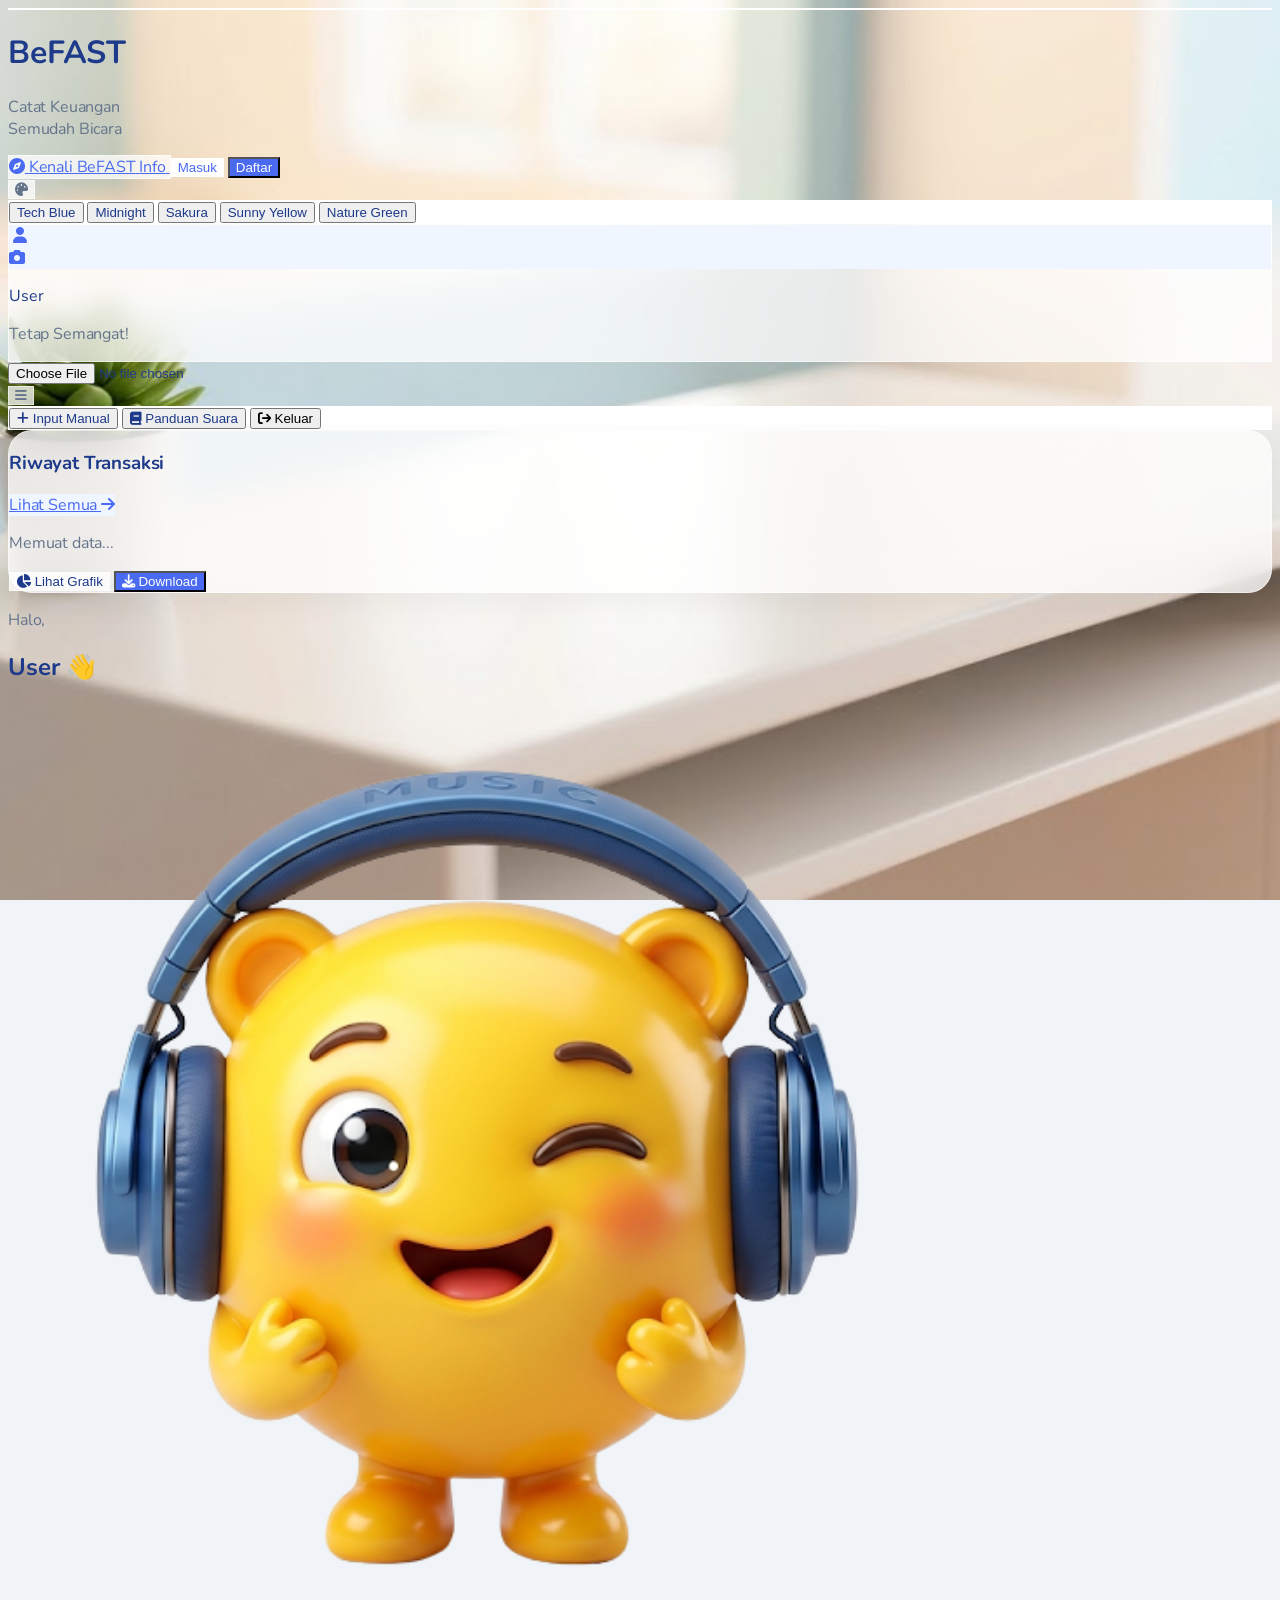
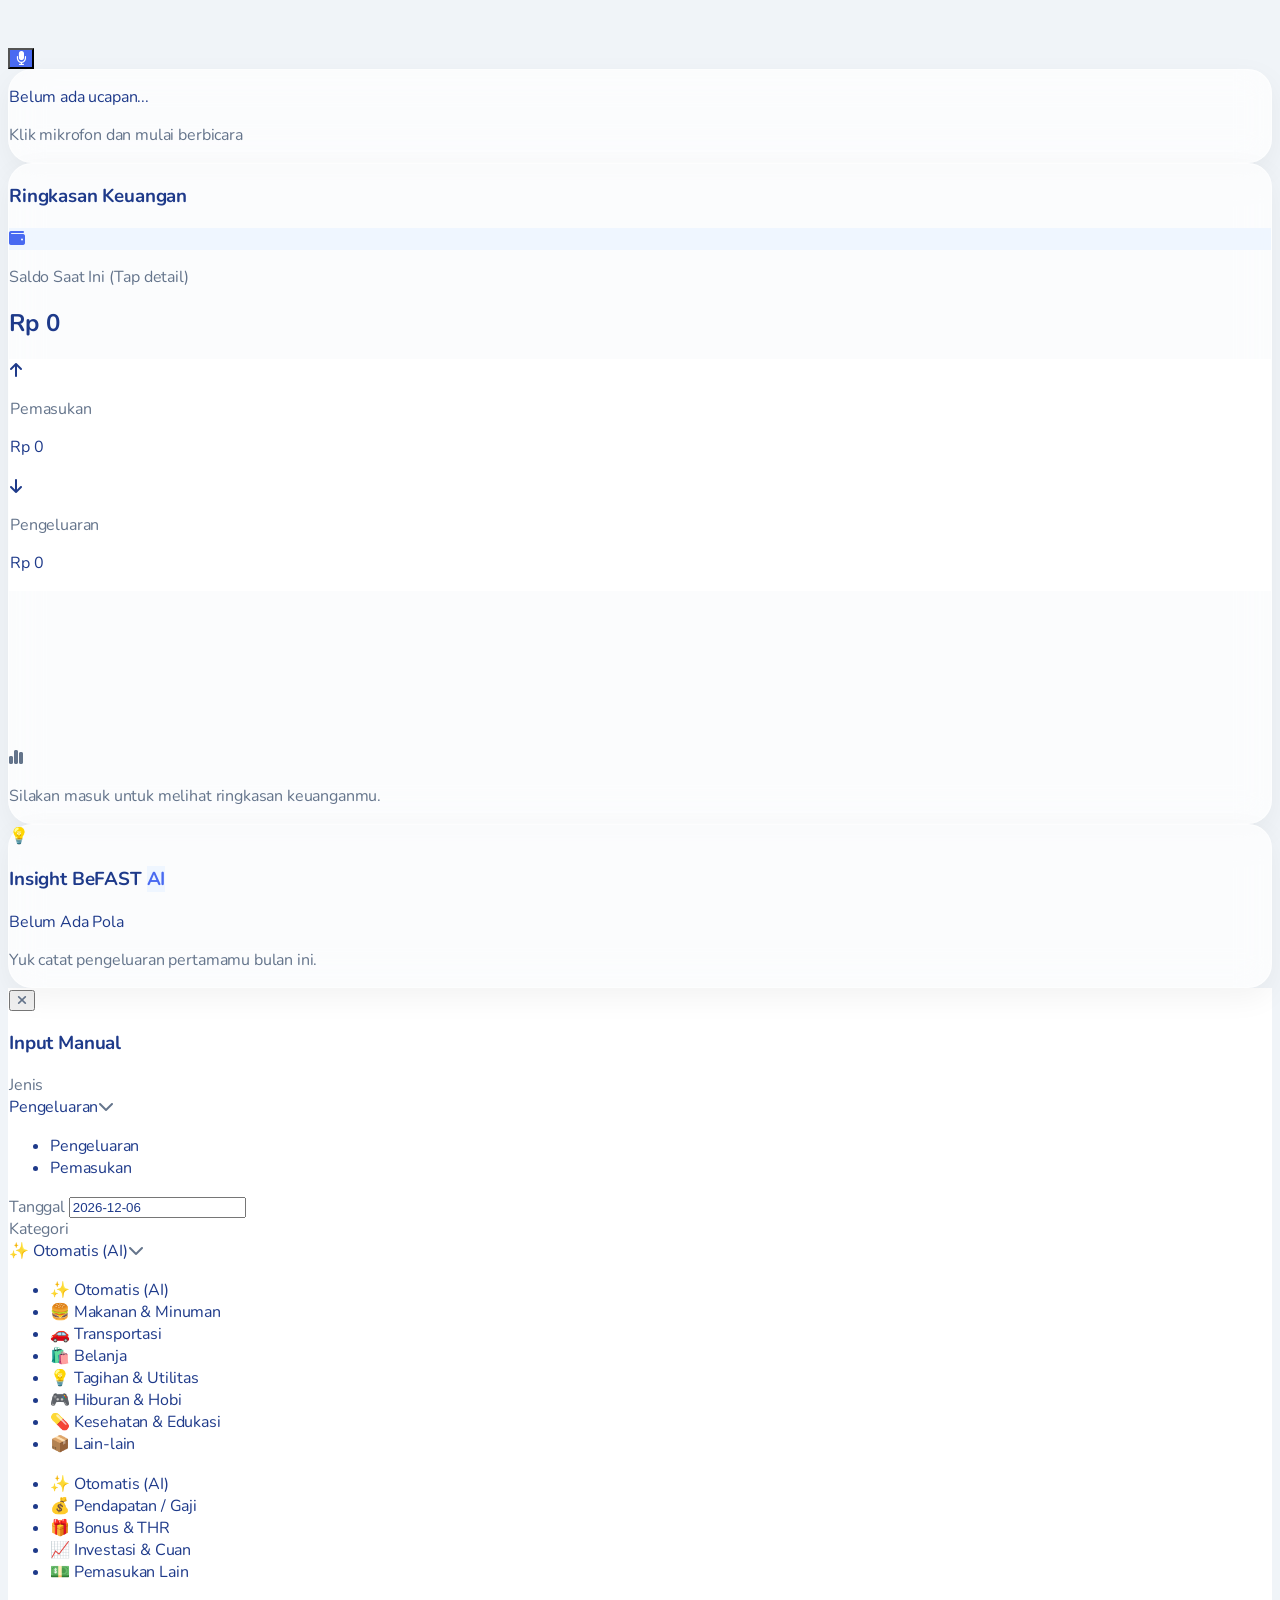
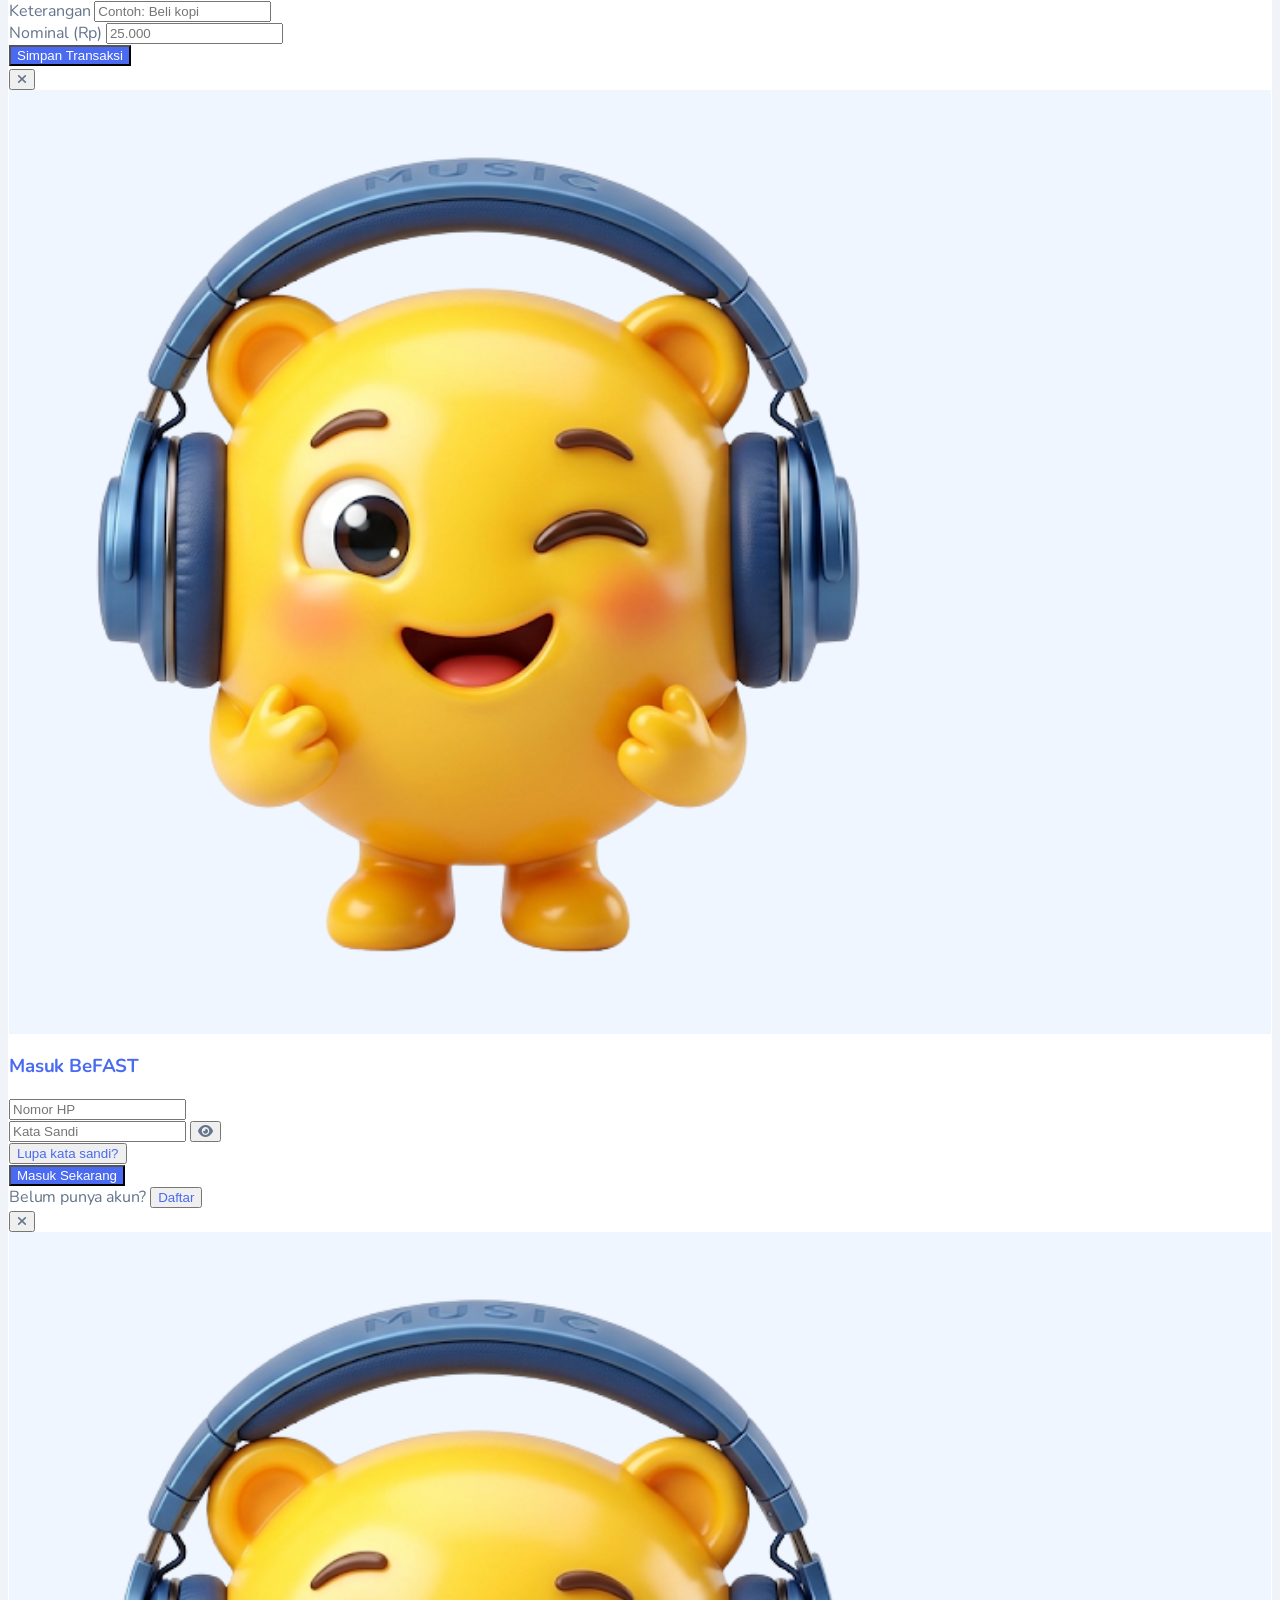
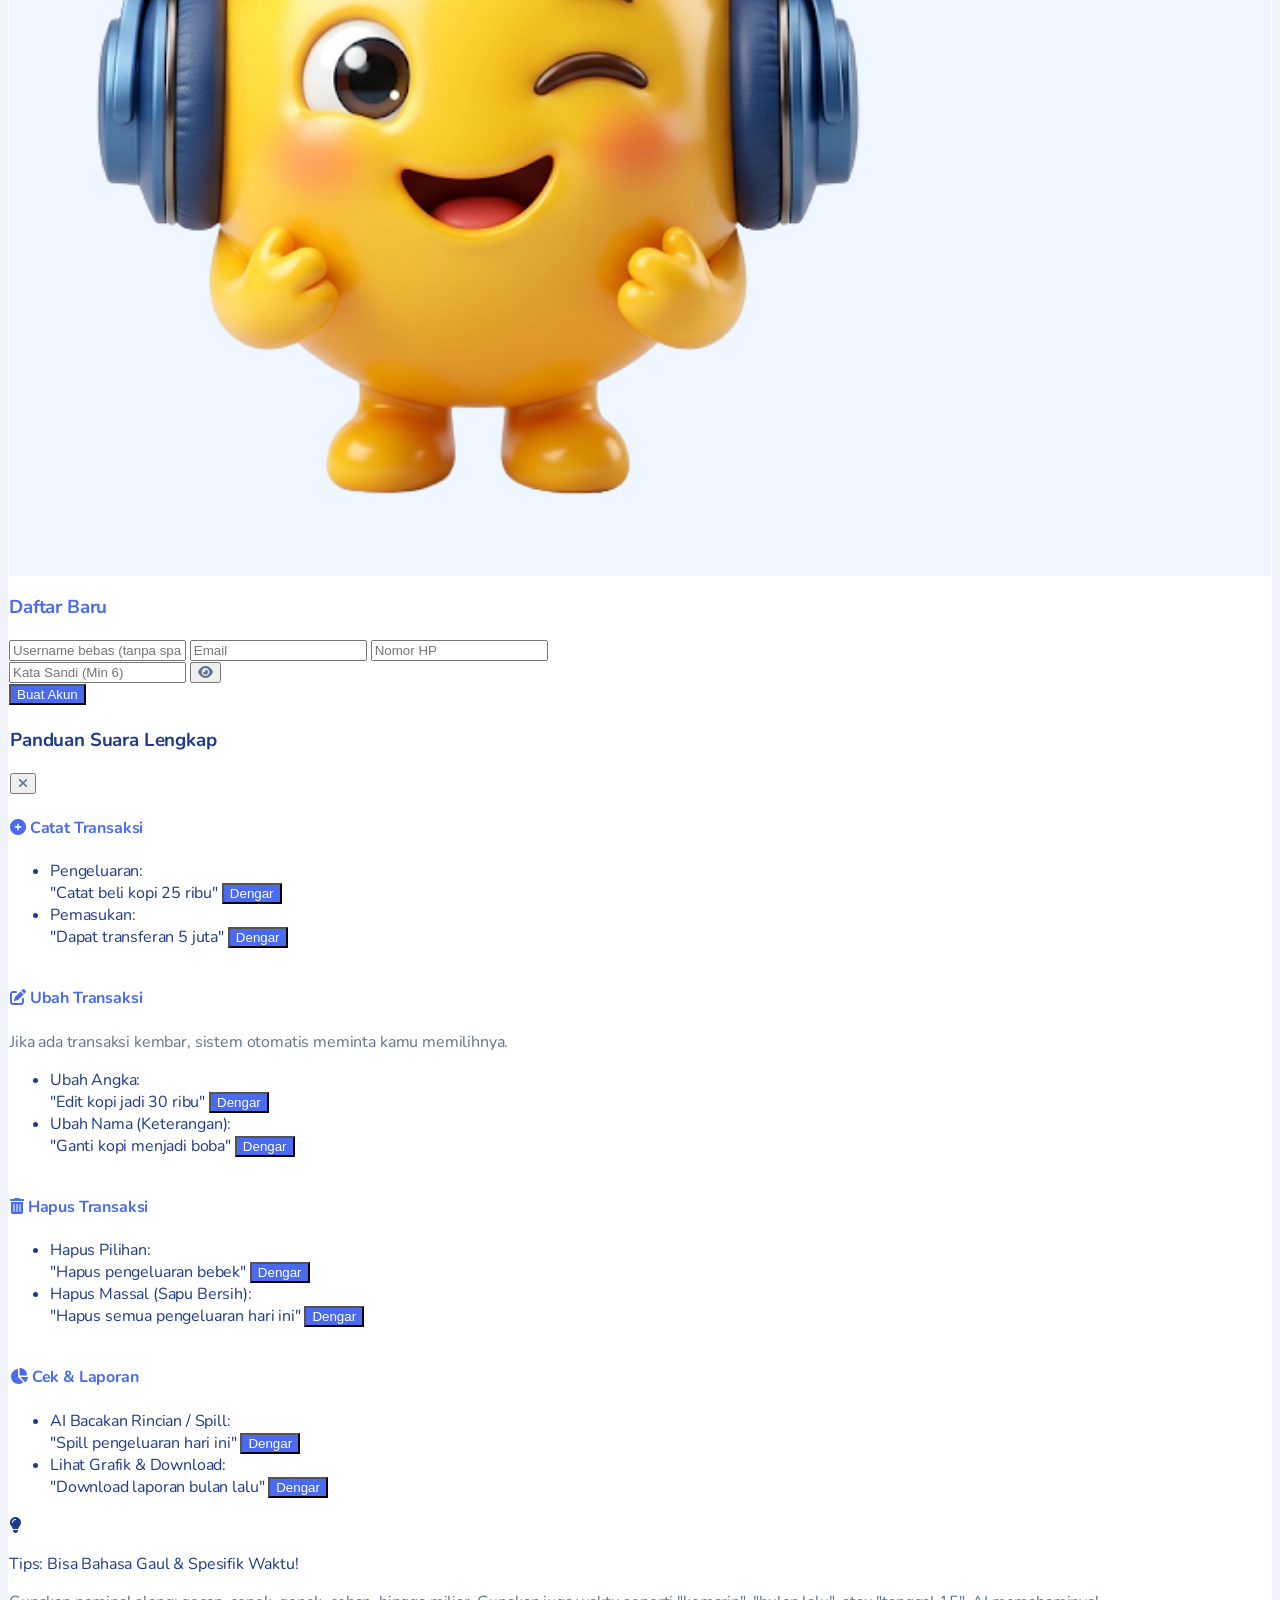
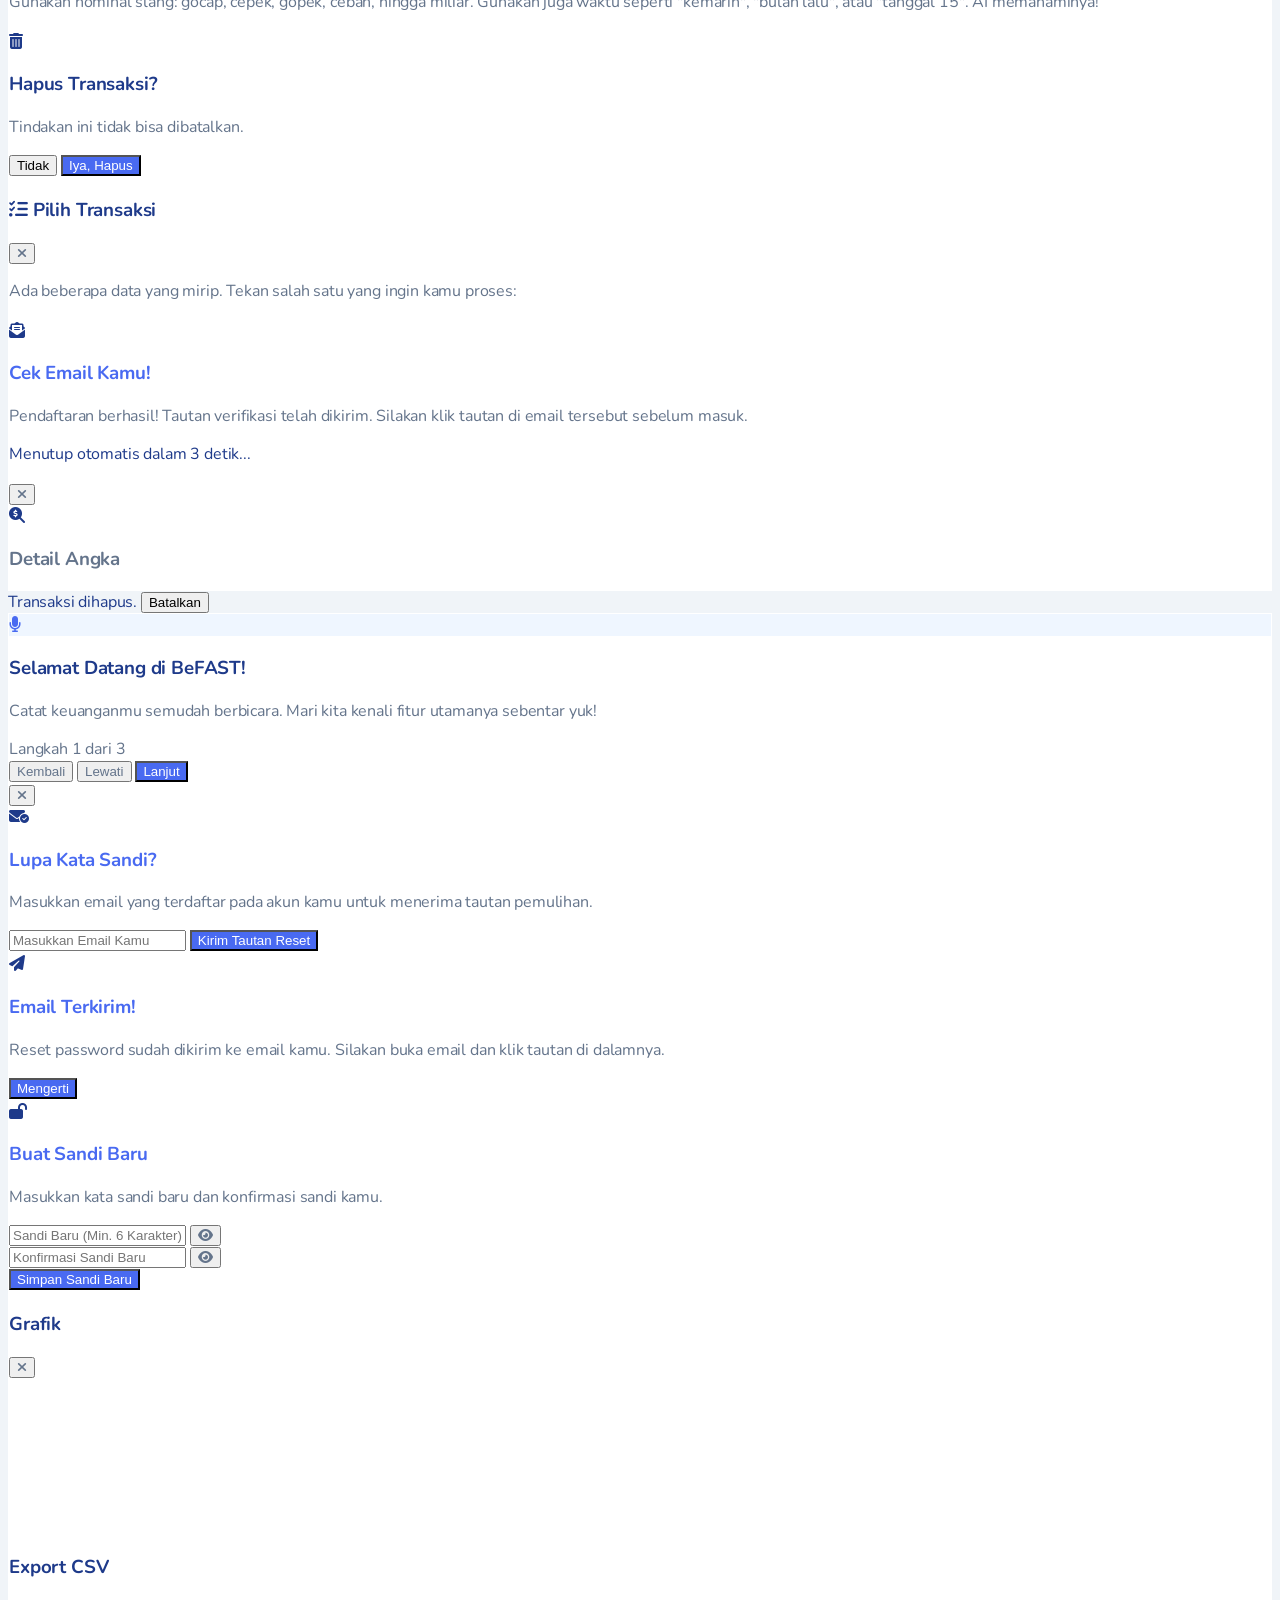
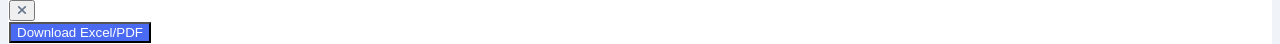
==== index.html @ e9caf666 "feat: add landing page with introduction to BeFAST features" ====
<!DOCTYPE html>
<html lang="id">
<head>
  <meta charset="UTF-8">
  <meta name="viewport" content="width=device-width, initial-scale=1.0, maximum-scale=1.0, user-scalable=no">
  <title>BeFAST - Best Financial Assistant</title>
  
  <link rel="icon" type="image/png" href="LOGO FIX.png">
  
  <script src="https://cdn.tailwindcss.com"></script>
  <script src="https://cdn.jsdelivr.net/npm/chart.js"></script>
  <script src="https://cdn.jsdelivr.net/npm/chartjs-plugin-datalabels@2.0.0"></script>
  <script src="https://cdn.jsdelivr.net/npm/@supabase/supabase-js@2"></script>
  <script src="https://cdn.jsdelivr.net/npm/flatpickr"></script>
  <script src="https://cdn.jsdelivr.net/npm/flatpickr/dist/l10n/id.js"></script>
  
  <script src="https://cdnjs.cloudflare.com/ajax/libs/exceljs/4.3.0/exceljs.min.js"></script>
  <script src="https://cdnjs.cloudflare.com/ajax/libs/jspdf/2.5.1/jspdf.umd.min.js"></script>
  <script src="https://cdnjs.cloudflare.com/ajax/libs/jspdf-autotable/3.5.29/jspdf.plugin.autotable.min.js"></script>
  <link rel="stylesheet" href="https://cdnjs.cloudflare.com/ajax/libs/font-awesome/6.4.0/css/all.min.css">
  <link rel="stylesheet" href="https://cdn.jsdelivr.net/npm/flatpickr/dist/flatpickr.min.css">
  <link href="https://fonts.googleapis.com/css2?family=Nunito:wght@400;500;600;700;800;900&display=swap" rel="stylesheet">
  
  <link rel="stylesheet" href="css/style.css">
</head>
<body class="min-h-screen">

 <header class="fixed top-0 left-0 w-full z-50 px-4 md:px-6 lg:px-8 py-4 pointer-events-none flex justify-center">
    <div class="w-full max-w-[1400px] flex justify-between items-center relative z-10">
      
      <!-- SHAPE BACKGROUND KHUSUS MOBILE -->
      <div class="absolute -inset-x-3 -inset-y-2 md:hidden theme-card rounded-3xl shadow-md -z-10 pointer-events-auto"></div>
      
      <div class="flex items-center gap-1.5 md:gap-3 pointer-events-auto pl-2 md:pl-0">
        <h1 class="text-xl md:text-2xl font-black theme-text leading-none tracking-tight drop-shadow-sm border-r-2 border-gray-400/20 pr-2 md:pr-3 py-1">BeFAST</h1>
        <p class="text-[9px] md:text-[11px] theme-text-muted font-bold drop-shadow-sm leading-tight">Catat Keuangan<br>Semudah Bicara</p>
      </div>

      <div class="flex items-center gap-3 pointer-events-auto relative">
<div id="authLoggedOut" class="flex items-center gap-2">
          <!-- Tombol Pill Menuju Landing Page -->
          <a href="landing.html" class="flex items-center gap-1.5 md:gap-2 px-3 py-1.5 md:px-3.5 md:py-2 rounded-full theme-glass border border-blue-500/30 text-xs font-black theme-primary hover:scale-105 active:scale-95 transition shadow-sm" title="Pelajari Lebih Lanjut Tentang BeFAST">
            <i class="fa-solid fa-compass text-xs md:text-sm"></i>
            <span class="text-[11px] md:text-xs">Kenali BeFAST</span>
            <span class="bg-blue-500 text-white text-[8px] md:text-[9px] px-1.5 py-0.5 rounded-md font-bold uppercase tracking-wider">Info</span>
          </a>

          <button onclick="openLoginModal()" class="px-4 py-2 theme-card theme-primary rounded-full text-xs font-bold shadow-sm transition">Masuk</button>
          <button onclick="openSignupModal()" class="px-4 py-2 theme-bg-primary rounded-full text-xs font-bold shadow-sm transition hover:opacity-80">Daftar</button>
        </div>

        <div id="authLoggedIn" class="hidden items-center gap-2 md:gap-2.5">
          <!-- Tombol Tema -->
          <div class="relative">
            <button onclick="toggleThemeMenu(event)" class="w-9 h-9 md:w-10 md:h-10 rounded-full theme-glass shadow-sm flex items-center justify-center theme-text-muted hover:opacity-80 transition">
              <i class="fa-solid fa-palette text-sm"></i>
            </button>
            <div id="themeDropdownMenu" class="absolute right-0 mt-3 w-40 theme-card rounded-2xl shadow-xl hidden flex-col overflow-hidden z-50">
              <button onclick="setTheme('default'); toggleThemeMenu(event)" class="flex items-center gap-3 px-4 py-3 text-xs font-bold theme-text hover:opacity-70 transition text-left"><div class="w-3 h-3 rounded-full bg-[#496af1]"></div> Tech Blue</button>
              <button onclick="setTheme('dark'); toggleThemeMenu(event)" class="flex items-center gap-3 px-4 py-3 text-xs font-bold theme-text hover:opacity-70 transition text-left border-t border-gray-500/10"><div class="w-3 h-3 rounded-full bg-[#1e293b]"></div> Midnight</button>
              <button onclick="setTheme('pink'); toggleThemeMenu(event)" class="flex items-center gap-3 px-4 py-3 text-xs font-bold theme-text hover:opacity-70 transition text-left border-t border-gray-500/10"><div class="w-3 h-3 rounded-full bg-[#ec4899]"></div> Sakura</button>
              <button onclick="setTheme('yellow'); toggleThemeMenu(event)" class="flex items-center gap-3 px-4 py-3 text-xs font-bold theme-text hover:opacity-70 transition text-left border-t border-gray-500/10"><div class="w-3 h-3 rounded-full bg-[#eab308]"></div> Sunny Yellow</button>
              <button onclick="setTheme('green'); toggleThemeMenu(event)" class="flex items-center gap-3 px-4 py-3 text-xs font-bold theme-text hover:opacity-70 transition text-left border-t border-gray-500/10"><div class="w-3 h-3 rounded-full bg-[#22c55e]"></div> Nature Green</button>
            </div>
          </div>

          <!-- Tombol Profil -->
          <div onclick="document.getElementById('profileUpload').click()" class="flex items-center gap-2 md:gap-3 theme-glass p-1 md:px-4 md:py-1.5 rounded-full shadow-sm cursor-pointer hover:opacity-80 transition relative group" title="Ganti Foto Profil">
            <div class="w-7 h-7 rounded-full theme-bg-light flex items-center justify-center theme-primary overflow-hidden relative">
              <img id="userProfilePic" src="" class="w-full h-full object-cover hidden">
              <i id="userProfileIcon" class="fa-solid fa-user text-xs"></i>
              <div class="absolute inset-0 bg-black/40 hidden group-hover:flex items-center justify-center text-white">
                <i class="fa-solid fa-camera text-[10px]"></i>
              </div>
            </div>
            <div class="hidden sm:block text-left">
              <p id="userGreetingHeader" class="text-sm font-black theme-text leading-none tracking-tight">User</p>
              <p class="text-[9px] theme-text-muted font-bold mt-0.5">Tetap Semangat!</p>
            </div>
          </div>
          <input type="file" id="profileUpload" accept="image/*" class="hidden" onchange="handleProfileUpload(event)">
          
          <!-- Tombol Menu -->
          <div class="relative">
            <button onclick="toggleUserMenu(event)" class="w-9 h-9 md:w-10 md:h-10 rounded-full theme-glass shadow-sm flex items-center justify-center theme-text-muted hover:opacity-80 transition">
              <i class="fa-solid fa-bars text-sm"></i>
            </button>
            <div id="userDropdownMenu" class="absolute right-0 mt-3 w-48 theme-card rounded-2xl shadow-xl hidden flex-col overflow-hidden z-50">
              <button onclick="toggleManualForm(); toggleUserMenu(event)" class="flex items-center gap-3 px-4 py-3 text-sm font-bold theme-text hover:opacity-70 transition text-left">
                <i class="fa-solid fa-plus w-4 text-center"></i> Input Manual
              </button>
              <button onclick="openGuideModal(); toggleUserMenu(event)" class="flex items-center gap-3 px-4 py-3 text-sm font-bold theme-text hover:opacity-70 transition text-left border-t border-gray-500/10">
                <i class="fa-solid fa-book w-4 text-center"></i> Panduan Suara
              </button>
              <button onclick="handleLogout(); toggleUserMenu(event)" class="flex items-center gap-3 px-4 py-3 text-sm font-bold text-red-500 hover:opacity-70 transition text-left border-t border-gray-500/10">
                <i class="fa-solid fa-arrow-right-from-bracket w-4 text-center"></i> Keluar
              </button>
            </div>
          </div>
        </div>
      </div>
    </div>
  </header>

<main class="max-w-[1400px] mx-auto pt-24 pb-8 px-4 md:px-6 lg:px-8 flex flex-col md:grid md:grid-cols-3 gap-6 min-h-screen md:h-screen md:overflow-hidden">
    <aside class="glass-panel p-5 flex flex-col h-[450px] md:h-full md:min-w-[320px] order-3 md:order-1 mt-4 md:mt-0">
      <div class="flex justify-between items-center mb-4 border-b border-gray-400/20 pb-3 shrink-0">
        <h3 class="font-black text-lg theme-text">Riwayat Transaksi</h3>
        <a href="riwayat.html" class="text-[10px] theme-bg-light theme-primary hover:opacity-80 transition px-3 py-1.5 rounded-full font-bold shadow-sm flex items-center gap-1">
          Lihat Semua <i class="fa-solid fa-arrow-right"></i>
        </a>
      </div>
      
      <div class="flex-1 min-h-0 relative overflow-hidden">
        <div id="transactionList" class="absolute inset-0 overflow-y-auto overscroll-contain flex flex-col gap-3 pr-2">    
          <p class="text-sm text-center theme-text-muted mt-10">Memuat data...</p>
        </div>
      </div>

      <div class="grid grid-cols-2 gap-3 mt-4 pt-4 border-t border-gray-400/20 shrink-0">
        <button onclick="showChartModal()" class="flex items-center justify-center gap-2 py-2.5 theme-glass rounded-xl text-xs font-bold theme-text hover:opacity-80 transition shadow-sm border border-gray-400/20">
          <i class="fa-solid fa-chart-pie text-purple-500"></i> Lihat Grafik
        </button>
        <button onclick="openExportModal()" class="flex items-center justify-center gap-2 py-2.5 theme-bg-primary rounded-xl text-xs font-bold shadow-sm hover:opacity-80 transition">
          <i class="fa-solid fa-download"></i> Download
        </button>
      </div>
    </aside>

    <section class="flex flex-col items-center justify-center relative order-1 md:order-2 md:mt-0 mt-4">
      <div class="text-center mb-2 z-10">
        <p class="text-base font-bold theme-text-muted">Halo,</p>
        <h2 id="userGreetingCenter" class="text-4xl font-black theme-text leading-none">User</h2>      </div>

      <div class="relative w-full max-w-[320px] h-[380px] flex flex-col items-center justify-end mb-8 z-10">
        <div class="absolute inset-x-0 top-0 h-[280px] z-20 flex items-center justify-center pointer-events-none">
          <img src="mascot-3d.png" alt="BeFAST Mascot" class="w-56 h-56 object-contain drop-shadow-2xl animate-float">
        </div>
        <div class="absolute bottom-10 w-36 h-36 theme-bg-light rounded-full blur-2xl animate-pulse z-10 pointer-events-none opacity-50"></div>
        <div class="relative z-30 flex flex-col items-center mt-auto">
          <button id="btnMic" class="w-20 h-20 theme-bg-primary rounded-full text-3xl flex items-center justify-center hover:scale-105 transition-all duration-300 border border-white/30 relative group mic-idle">
            <i class="fa-solid fa-microphone relative z-10"></i>
            <div id="micSonar" class="absolute inset-0 rounded-full border border-white/80 hidden opacity-0"></div>
          </button>
          <div class="w-24 h-3 bg-gray-500/20 rounded-[100%] blur-sm mt-3 pointer-events-none"></div>
        </div>
      </div>

      <div class="glass-panel px-6 py-4 text-center z-10 min-w-[280px]">
        <p id="transcriptText" class="text-base font-bold theme-text">Belum ada ucapan...</p>
        <p id="speechStatus" class="text-sm theme-text-muted mt-1">Klik mikrofon dan mulai berbicara</p>
      </div>
    </section>

    <aside class="flex flex-col gap-5 md:h-full order-2 md:order-3">
      <div class="glass-panel p-6 relative flex-grow flex flex-col">
        <div class="flex justify-between items-center mb-6">
          <h3 class="font-bold text-sm theme-text">Ringkasan Keuangan</h3>
        </div>
        
        <div class="mb-6 cursor-pointer hover:opacity-80 transition active:scale-95 origin-left w-full overflow-hidden" onclick="showDetailAngka('Saldo Saat Ini', 'cardBalance')">
          <div class="flex items-center gap-2 mb-2">
            <div class="w-6 h-6 theme-bg-light theme-primary rounded flex items-center justify-center text-[10px]"><i class="fa-solid fa-wallet"></i></div>
            <p class="text-xs font-bold theme-text-muted">Saldo Saat Ini <span class="text-[9px] opacity-70 font-normal">(Tap detail)</span></p>
          </div>
          <h2 id="cardBalance" class="text-3xl md:text-4xl font-black theme-text truncate pointer-events-none">Rp 0</h2>
        </div>

        <div class="grid grid-cols-2 gap-4 mb-4">
          <div onclick="showDetailAngka('Total Pemasukan', 'cardIncome')" class="theme-card p-4 rounded-2xl relative overflow-hidden cursor-pointer hover:opacity-80 transition active:scale-95" style="border-color: rgba(16,185,129,0.3)">
            <div class="w-6 h-6 bg-green-100 text-green-600 rounded-full flex items-center justify-center text-[10px] mb-3 pointer-events-none"><i class="fa-solid fa-arrow-up"></i></div>
            <p class="text-[10px] theme-text-muted font-bold pointer-events-none">Pemasukan</p>
            <p id="cardIncome" class="text-base font-black text-green-600 mt-2 truncate pointer-events-none">Rp 0</p>
          </div>
          <div onclick="showDetailAngka('Total Pengeluaran', 'cardExpense')" class="theme-card p-4 rounded-2xl relative overflow-hidden cursor-pointer hover:opacity-80 transition active:scale-95" style="border-color: rgba(239,68,68,0.3)">
            <div class="w-6 h-6 bg-red-100 text-red-600 rounded-full flex items-center justify-center text-[10px] mb-3 pointer-events-none"><i class="fa-solid fa-arrow-down"></i></div>
            <p class="text-[10px] theme-text-muted font-bold pointer-events-none">Pengeluaran</p>
            <p id="cardExpense" class="text-base font-black text-red-600 mt-2 truncate pointer-events-none">Rp 0</p>
          </div>
        </div>

        <div id="chartContainer" class="relative h-20 w-full mt-auto hidden"><canvas id="miniBarChart"></canvas></div>
        <div id="emptyStateSummary" class="h-20 flex flex-col items-center justify-center text-center bg-gray-500/5 rounded-xl border border-gray-400/20 border-dashed p-4 mt-auto">
           <i class="fa-solid fa-chart-simple text-xl theme-text-muted opacity-50 mb-1"></i>
           <p id="emptyStateText" class="text-[10px] theme-text-muted font-medium leading-tight">Masuk untuk melihat grafik.</p>
        </div>
      </div>

      <div class="glass-panel p-6 relative overflow-hidden group shrink-0">
        <div class="absolute -top-12 -right-12 w-28 h-28 bg-[#fef08a]/30 rounded-full -z-10 transition-transform group-hover:scale-110"></div>
        <div class="flex items-start gap-3">
          <div id="insightIcon" class="text-2xl mt-1 drop-shadow-sm">💡</div>
          <div>
            <h3 class="font-bold text-sm mb-1.5 flex items-center gap-2 theme-text">
              Insight BeFAST <span class="theme-bg-light theme-primary text-[8px] px-1.5 py-0.5 rounded-full font-black tracking-wider">AI</span>
            </h3>
            <p id="insightTitle" class="text-xs font-bold theme-text mb-1.5 leading-snug pr-4">Pengeluaran makan mendominasi.</p>
            <p id="insightDesc" class="text-[10px] theme-text-muted leading-snug">Kurangi jajan biar hemat bulan ini!</p>
          </div>
        </div>
      </div>
    </aside>
  </main>

  <!-- MODAL INPUT MANUAL -->
  <div id="manualInputModal" onclick="if(event.target === this) toggleManualForm()" class="fixed inset-0 bg-slate-900/60 backdrop-blur-md flex items-center justify-center hidden z-50 p-4 transition-all">
    <div class="theme-card w-full max-w-lg p-6 relative shadow-2xl rounded-3xl">
      <button onclick="toggleManualForm()" class="absolute top-4 right-4 theme-text-muted hover:text-red-500 bg-gray-500/10 rounded-full w-8 h-8 flex items-center justify-center"><i class="fa-solid fa-xmark"></i></button>
      
      <h3 class="font-black text-lg theme-text mb-4">Input Manual</h3>
      
      <form id="manualForm" onsubmit="addManualTransaction(event)" class="space-y-3">
        <div class="grid grid-cols-2 gap-3">
          <div>
            <label class="block text-xs font-bold theme-text-muted mb-1">Jenis</label>
            <div class="relative custom-dropdown" data-id="manualType">
              <div class="w-full p-2.5 rounded-xl border border-gray-400/20 bg-transparent text-xs font-bold theme-text flex justify-between items-center cursor-pointer select-trigger transition"><span class="selected-text">Pengeluaran</span><i class="fa-solid fa-chevron-down theme-text-muted text-[10px]"></i></div>
              <ul class="absolute z-20 w-full mt-1 border border-gray-400/20 theme-card rounded-xl shadow-xl hidden options-list overflow-hidden py-1">
                <li class="px-4 py-2.5 text-xs font-bold cursor-pointer theme-text hover:opacity-70" data-value="pengeluaran">Pengeluaran</li>
                <li class="px-4 py-2.5 text-xs font-bold cursor-pointer theme-text hover:opacity-70" data-value="pemasukan">Pemasukan</li>
              </ul>
              <input type="hidden" id="manualType" value="pengeluaran">
            </div>
          </div>
          <div>
            <label class="block text-xs font-bold theme-text-muted mb-1">Tanggal</label>
            <input type="text" id="manualDate" class="w-full p-2.5 rounded-xl border border-gray-400/20 bg-transparent text-xs font-bold theme-text outline-none cursor-pointer" placeholder="Pilih Tanggal" required>
          </div>
        </div>

        <!-- KATEGORI DINAMIS BERDASARKAN JENIS TRANSAKSI -->
        <div>
          <label class="block text-xs font-bold theme-text-muted mb-1">Kategori</label>
          <div class="relative custom-dropdown" data-id="manualCategory">
            <div class="w-full p-2.5 rounded-xl border border-gray-400/20 bg-transparent text-xs font-bold theme-text flex justify-between items-center cursor-pointer select-trigger transition"><span class="selected-text">✨ Otomatis (AI)</span><i class="fa-solid fa-chevron-down theme-text-muted text-[10px]"></i></div>
            
            <!-- LIST KATEGORI PENGELUARAN -->
            <ul id="categoryListExpense" class="absolute z-20 w-full mt-1 border border-gray-400/20 theme-card rounded-xl shadow-xl hidden options-list overflow-y-auto max-h-48 py-1">
              <li class="px-4 py-2 text-xs font-bold cursor-pointer theme-text hover:opacity-70" data-value="Otomatis">✨ Otomatis (AI)</li>
              <li class="px-4 py-2 text-xs font-bold cursor-pointer theme-text hover:opacity-70" data-value="Makanan & Minuman">🍔 Makanan & Minuman</li>
              <li class="px-4 py-2 text-xs font-bold cursor-pointer theme-text hover:opacity-70" data-value="Transportasi">🚗 Transportasi</li>
              <li class="px-4 py-2 text-xs font-bold cursor-pointer theme-text hover:opacity-70" data-value="Belanja">🛍️ Belanja</li>
              <li class="px-4 py-2 text-xs font-bold cursor-pointer theme-text hover:opacity-70" data-value="Tagihan & Utilitas">💡 Tagihan & Utilitas</li>
              <li class="px-4 py-2 text-xs font-bold cursor-pointer theme-text hover:opacity-70" data-value="Hiburan & Hobi">🎮 Hiburan & Hobi</li>
              <li class="px-4 py-2 text-xs font-bold cursor-pointer theme-text hover:opacity-70" data-value="Kesehatan & Edukasi">💊 Kesehatan & Edukasi</li>
              <li class="px-4 py-2 text-xs font-bold cursor-pointer theme-text hover:opacity-70" data-value="Lain-lain">📦 Lain-lain</li>
            </ul>

            <!-- LIST KATEGORI PEMASUKAN -->
            <ul id="categoryListIncome" class="absolute z-20 w-full mt-1 border border-gray-400/20 theme-card rounded-xl shadow-xl hidden options-list overflow-y-auto max-h-48 py-1">
              <li class="px-4 py-2 text-xs font-bold cursor-pointer theme-text hover:opacity-70" data-value="Otomatis">✨ Otomatis (AI)</li>
              <li class="px-4 py-2 text-xs font-bold cursor-pointer theme-text hover:opacity-70" data-value="Pendapatan">💰 Pendapatan / Gaji</li>
              <li class="px-4 py-2 text-xs font-bold cursor-pointer theme-text hover:opacity-70" data-value="Bonus & THR">🎁 Bonus & THR</li>
              <li class="px-4 py-2 text-xs font-bold cursor-pointer theme-text hover:opacity-70" data-value="Investasi & Cuan">📈 Investasi & Cuan</li>
              <li class="px-4 py-2 text-xs font-bold cursor-pointer theme-text hover:opacity-70" data-value="Pemasukan Lain">💵 Pemasukan Lain</li>
            </ul>

            <input type="hidden" id="manualCategory" value="Otomatis">
          </div>
        </div>

        <div>
          <label class="block text-xs font-bold theme-text-muted mb-1">Keterangan</label>
          <input type="text" id="manualDesc" placeholder="Contoh: Beli kopi" class="w-full p-2.5 rounded-xl border border-gray-400/20 bg-transparent text-xs font-bold theme-text outline-none" required>
        </div>
        <div>
          <label class="block text-xs font-bold theme-text-muted mb-1">Nominal (Rp)</label>
          <input type="text" inputmode="numeric" id="manualAmount" placeholder="25.000" oninput="formatCurrencyInput(this)" class="w-full p-2.5 rounded-xl border border-gray-400/20 bg-transparent text-xs font-bold theme-text outline-none" required>
        </div>
        <button type="submit" class="w-full py-3 mt-2 theme-bg-primary rounded-xl transition shadow hover:opacity-80">Simpan Transaksi</button>
      </form>
    </div>
  </div>

  <!-- MODAL LOGIN & SIGNUP -->
  <div id="loginModal" class="fixed inset-0 bg-slate-900/60 backdrop-blur-md flex items-center justify-center hidden z-50 p-4 transition-all">
    <div class="theme-card w-full max-w-sm p-8 relative shadow-2xl overflow-hidden rounded-3xl">
      <button onclick="closeLoginModal()" class="absolute top-4 right-4 theme-text-muted hover:opacity-70 bg-gray-500/10 rounded-full w-8 h-8 flex items-center justify-center z-20"><i class="fa-solid fa-xmark"></i></button>
      <div class="flex flex-col items-center mb-6 relative z-10"><div class="w-16 h-16 mb-3 theme-bg-light rounded-2xl border border-gray-400/20 flex items-center justify-center p-2"><img src="mascot-3d.png" class="w-full h-full object-contain"></div><h3 class="font-black text-2xl theme-primary">Masuk BeFAST</h3></div>
      <div id="loginAlert" class="hidden mb-4 p-3 rounded-full text-xs font-semibold z-10 relative"></div>
      <form onsubmit="handleLogin(event)" class="space-y-4 z-10 relative">
        <input type="tel" id="loginPhone" required placeholder="Nomor HP" class="w-full p-3.5 rounded-full border border-gray-400/20 bg-transparent text-sm theme-text outline-none font-bold">
        <div class="relative">
          <input type="password" id="loginPassword" required placeholder="Kata Sandi" class="w-full p-3.5 pr-12 rounded-full border border-gray-400/20 bg-transparent text-sm theme-text outline-none font-bold">
          <button type="button" onclick="togglePassword('loginPassword', 'loginEye')" class="absolute right-4 top-1/2 -translate-y-1/2 theme-text-muted hover:theme-primary transition flex items-center justify-center">
            <i id="loginEye" class="fa-solid fa-eye text-sm"></i>
          </button>
        </div>
        <!-- TAMBAHKAN BARIS INI SUPAYA TOMBOL LUPA SANDI MUNCUL -->
        <div class="text-right">
          <button type="button" onclick="openForgotEmailModal()" class="text-xs font-bold theme-primary hover:underline">Lupa kata sandi?</button>
        </div>

        <button type="submit" id="btnLoginSubmit" class="w-full py-3.5 theme-bg-primary text-sm font-black rounded-full hover:opacity-80 transition shadow-lg">Masuk Sekarang</button>
      </form>
      <div class="mt-6 pt-4 border-t border-gray-400/20 text-center text-sm font-semibold theme-text-muted relative z-10">Belum punya akun? <button onclick="switchAuthModal('signup')" class="theme-primary font-black hover:underline">Daftar</button></div>
    </div>
  </div>

  <div id="signupModal" class="fixed inset-0 bg-slate-900/60 backdrop-blur-md flex items-center justify-center hidden z-50 p-4 transition-all">
    <div class="theme-card w-full max-w-sm p-8 relative shadow-2xl overflow-hidden max-h-[90vh] overflow-y-auto no-scrollbar rounded-3xl">
      <button onclick="closeSignupModal()" class="absolute top-4 right-4 theme-text-muted bg-gray-500/10 rounded-full w-8 h-8 flex items-center justify-center z-20"><i class="fa-solid fa-xmark"></i></button>
      <div class="flex flex-col items-center mb-5 relative z-10 mt-2"><div class="w-14 h-14 mb-2 theme-bg-light rounded-2xl flex items-center justify-center p-1.5"><img src="mascot-3d.png" class="w-full h-full object-contain"></div><h3 class="font-black text-xl theme-primary">Daftar Baru</h3></div>
      <div id="signupAlert" class="hidden mb-4 p-3 rounded-full text-xs font-semibold z-10 relative"></div>
      <form onsubmit="handleSignup(event)" class="space-y-3 z-10 relative">
        <input type="text" id="signupName" name="nickname" required autocomplete="off" placeholder="Username bebas (tanpa spasi)" oninput="this.value = this.value.toLowerCase().replace(/\s/g, '')" class="w-full p-3 rounded-full border border-gray-400/20 bg-transparent theme-text text-sm font-semibold">
        <input type="email" id="signupEmail" required placeholder="Email" class="w-full p-3 rounded-full border border-gray-400/20 bg-transparent theme-text text-sm font-bold">
        <input type="tel" id="signupPhone" required placeholder="Nomor HP" class="w-full p-3 rounded-full border border-gray-400/20 bg-transparent theme-text text-sm font-bold">
        <div class="relative">
          <input type="password" id="signupPassword" required minlength="6" placeholder="Kata Sandi (Min 6)" class="w-full p-3 pr-12 rounded-full border border-gray-400/20 bg-transparent theme-text text-sm font-bold">
          <button type="button" onclick="togglePassword('signupPassword', 'signupEye')" class="absolute right-4 top-1/2 -translate-y-1/2 theme-text-muted hover:theme-primary transition flex items-center justify-center">
            <i id="signupEye" class="fa-solid fa-eye text-sm"></i>
          </button>
        </div>
        <button type="submit" id="btnSignupSubmit" class="w-full py-3.5 mt-4 theme-bg-primary text-sm font-bold rounded-full hover:opacity-80 transition shadow-lg">Buat Akun</button>
      </form>
    </div>
  </div>

  <!-- MODAL PANDUAN SUARA -->
  <div id="guideModal" onclick="if(event.target === this) closeGuideModal()" class="fixed inset-0 bg-slate-900/60 backdrop-blur-md flex items-center justify-center hidden z-50 p-4 transition-all">
    <div class="theme-card w-full max-w-4xl relative max-h-[85vh] flex flex-col rounded-3xl shadow-2xl overflow-hidden">
      <div class="flex justify-between items-center px-6 py-5 md:px-8 border-b border-gray-400/20 theme-card sticky top-0 z-20 shrink-0">
        <h3 class="font-black text-xl theme-text">Panduan Suara Lengkap</h3>
        <button onclick="closeGuideModal()" class="w-8 h-8 bg-gray-500/10 hover:bg-red-500/20 hover:text-red-500 rounded-full theme-text-muted transition flex items-center justify-center"><i class="fa-solid fa-xmark"></i></button>
      </div>
      
      <div class="p-6 md:p-8 overflow-y-auto no-scrollbar flex-1">
        <div class="grid grid-cols-1 md:grid-cols-2 gap-5 text-sm theme-text">
          <div class="theme-glass p-5 rounded-2xl border border-gray-400/20">
            <h4 class="font-bold theme-primary mb-3 flex items-center gap-2"><i class="fa-solid fa-plus-circle"></i> Catat Transaksi</h4>
            <ul class="space-y-3">
              <li class="flex flex-col gap-1.5">
                <span class="font-semibold text-xs">Pengeluaran:</span>
                <div class="flex items-center justify-between bg-gray-500/5 p-2.5 rounded-lg border border-gray-400/10">
                  <span class="italic text-xs">"Catat beli kopi 25 ribu"</span>
                  <button onclick="speak('Catat beli kopi 25 ribu')" class="px-3 py-1.5 text-[10px] theme-bg-primary rounded-md font-bold shadow-sm hover:opacity-80 transition">Dengar</button>
                </div>
              </li>
              <li class="flex flex-col gap-1.5">
                <span class="font-semibold text-xs">Pemasukan:</span>
                <div class="flex items-center justify-between bg-gray-500/5 p-2.5 rounded-lg border border-gray-400/10">
                  <span class="italic text-xs">"Dapat transferan 5 juta"</span>
                  <button onclick="speak('Dapat transferan 5 juta')" class="px-3 py-1.5 text-[10px] theme-bg-primary rounded-md font-bold shadow-sm hover:opacity-80 transition">Dengar</button>
                </div>
              </li>
            </ul>
          </div>

          <div class="theme-glass p-5 rounded-2xl border border-gray-400/20">
            <h4 class="font-bold theme-primary mb-3 flex items-center gap-2"><i class="fa-solid fa-pen-to-square"></i> Ubah Transaksi</h4>
            <p class="text-[10px] theme-text-muted mb-3 leading-snug">Jika ada transaksi kembar, sistem otomatis meminta kamu memilihnya.</p>
            <ul class="space-y-3">
              <li class="flex flex-col gap-1.5">
                <span class="font-semibold text-xs">Ubah Angka:</span>
                <div class="flex items-center justify-between bg-gray-500/5 p-2.5 rounded-lg border border-gray-400/10">
                  <span class="italic text-xs">"Edit kopi jadi 30 ribu"</span>
                  <button onclick="speak('Edit kopi jadi 30 ribu')" class="px-3 py-1.5 text-[10px] theme-bg-primary rounded-md font-bold shadow-sm hover:opacity-80 transition">Dengar</button>
                </div>
              </li>
              <li class="flex flex-col gap-1.5">
                <span class="font-semibold text-xs">Ubah Nama (Keterangan):</span>
                <div class="flex items-center justify-between bg-gray-500/5 p-2.5 rounded-lg border border-gray-400/10">
                  <span class="italic text-xs">"Ganti kopi menjadi boba"</span>
                  <button onclick="speak('Ganti kopi menjadi boba')" class="px-3 py-1.5 text-[10px] theme-bg-primary rounded-md font-bold shadow-sm hover:opacity-80 transition">Dengar</button>
                </div>
              </li>
            </ul>
          </div>

          <div class="theme-glass p-5 rounded-2xl border border-gray-400/20">
            <h4 class="font-bold theme-primary mb-3 flex items-center gap-2"><i class="fa-solid fa-trash-can"></i> Hapus Transaksi</h4>
            <ul class="space-y-3">
              <li class="flex flex-col gap-1.5">
                <span class="font-semibold text-xs">Hapus Pilihan:</span>
                <div class="flex items-center justify-between bg-gray-500/5 p-2.5 rounded-lg border border-gray-400/10">
                  <span class="italic text-xs">"Hapus pengeluaran bebek"</span>
                  <button onclick="speak('Hapus pengeluaran bebek')" class="px-3 py-1.5 text-[10px] theme-bg-primary rounded-md font-bold shadow-sm hover:opacity-80 transition">Dengar</button>
                </div>
              </li>
              <li class="flex flex-col gap-1.5">
                <span class="font-semibold text-xs">Hapus Massal (Sapu Bersih):</span>
                <div class="flex items-center justify-between bg-gray-500/5 p-2.5 rounded-lg border border-gray-400/10">
                  <span class="italic text-xs">"Hapus <span class="font-black text-red-500">semua</span> pengeluaran hari ini"</span>
                  <button onclick="speak('Hapus semua pengeluaran hari ini')" class="px-3 py-1.5 text-[10px] theme-bg-primary rounded-md font-bold shadow-sm hover:opacity-80 transition">Dengar</button>
                </div>
              </li>
            </ul>
          </div>

          <div class="theme-glass p-5 rounded-2xl border border-gray-400/20">
            <h4 class="font-bold theme-primary mb-3 flex items-center gap-2"><i class="fa-solid fa-chart-pie"></i> Cek & Laporan</h4>
            <ul class="space-y-3">
              <li class="flex flex-col gap-1.5">
                <span class="font-semibold text-xs">AI Bacakan Rincian / Spill:</span>
                <div class="flex items-center justify-between bg-gray-500/5 p-2.5 rounded-lg border border-gray-400/10">
                  <span class="italic text-xs">"Spill pengeluaran hari ini"</span>
                  <button onclick="speak('Spill pengeluaran hari ini')" class="px-3 py-1.5 text-[10px] theme-bg-primary rounded-md font-bold shadow-sm hover:opacity-80 transition">Dengar</button>
                </div>
              </li>
              <li class="flex flex-col gap-1.5">
                <span class="font-semibold text-xs">Lihat Grafik & Download:</span>
                <div class="flex items-center justify-between bg-gray-500/5 p-2.5 rounded-lg border border-gray-400/10">
                  <span class="italic text-xs">"Download laporan bulan lalu"</span>
                  <button onclick="speak('Download laporan bulan lalu')" class="px-3 py-1.5 text-[10px] theme-bg-primary rounded-md font-bold shadow-sm hover:opacity-80 transition">Dengar</button>
                </div>
              </li>
            </ul>
          </div>
        </div>
        
        <div class="mt-5 p-4 bg-[#f59e0b]/10 border border-[#f59e0b]/30 rounded-xl flex items-start gap-3">
          <i class="fa-solid fa-lightbulb text-[#f59e0b] mt-0.5"></i>
          <div>
            <p class="text-xs font-bold theme-text mb-1">Tips: Bisa Bahasa Gaul & Spesifik Waktu!</p>
            <p class="text-[11px] theme-text-muted">Gunakan nominal slang: <span class="font-bold">gocap</span>, <span class="font-bold">cepek</span>, <span class="font-bold">gopek</span>, <span class="font-bold">ceban</span>, hingga <span class="font-bold">miliar</span>. Gunakan juga waktu seperti <span class="font-bold">"kemarin"</span>, <span class="font-bold">"bulan lalu"</span>, atau <span class="font-bold">"tanggal 15"</span>. AI memahaminya!</p>
          </div>
        </div>
      </div>
    </div>
  </div>

  <!-- MODAL KONFIRMASI HAPUS -->
  <div id="deleteConfirmModal" onclick="if(event.target === this) closeDeleteModal()" class="fixed inset-0 bg-slate-900/60 backdrop-blur-md flex items-center justify-center hidden z-[80] p-4 transition-all">
    <div class="theme-card w-full max-w-xs p-6 relative rounded-3xl shadow-2xl text-center">
      <div class="w-14 h-14 mx-auto mb-4 bg-red-500/10 text-red-500 rounded-full flex items-center justify-center text-2xl shadow-inner"><i class="fa-solid fa-trash-can"></i></div>
      <h3 class="font-black text-lg theme-text mb-1">Hapus Transaksi?</h3>
      <p class="text-xs theme-text-muted mb-6">Tindakan ini tidak bisa dibatalkan.</p>
      <div class="flex gap-3">
        <button onclick="closeDeleteModal()" class="flex-1 py-3 bg-white text-gray-800 border border-gray-200 font-bold rounded-xl hover:bg-gray-100 transition shadow-sm text-sm">Tidak</button>
        <button onclick="confirmDelete()" class="flex-1 py-3 theme-bg-primary font-bold rounded-xl hover:opacity-80 transition shadow-sm text-sm text-white">Iya, Hapus</button>
      </div>
    </div>
  </div>

  <!-- MODAL AMBIGUITAS -->
  <div id="ambiguityModal" class="fixed inset-0 bg-slate-900/70 backdrop-blur-md flex items-center justify-center hidden z-[70] p-4 transition-all">
    <div class="theme-card w-full max-w-sm p-6 relative rounded-3xl shadow-2xl flex flex-col max-h-[80vh]">
      <div class="flex justify-between items-center mb-4 border-b border-gray-400/20 pb-3">
        <h3 class="font-black text-lg theme-text"><i class="fa-solid fa-list-check text-[#f59e0b]"></i> Pilih Transaksi</h3>
        <button onclick="cancelAmbiguity()" class="w-8 h-8 bg-gray-500/10 rounded-full theme-text-muted hover:opacity-70 transition flex items-center justify-center"><i class="fa-solid fa-xmark"></i></button>
      </div>
      <p class="text-xs theme-text-muted mb-4 font-bold">Ada beberapa data yang mirip. Tekan salah satu yang ingin kamu proses:</p>
      <div id="ambiguityList" class="flex-1 overflow-y-auto space-y-3 pr-1 scrollbar-hide"></div>
    </div>
  </div>

  <!-- MODAL VERIFIKASI EMAIL -->
  <div id="verifyEmailModal" class="fixed inset-0 bg-slate-900/70 backdrop-blur-md flex items-center justify-center hidden z-[60] p-4 transition-all">
    <div class="theme-card w-full max-w-sm p-6 md:p-8 relative shadow-2xl overflow-hidden text-center rounded-3xl">
      <div class="w-16 h-16 mx-auto mb-4 bg-green-100 text-[#10b981] rounded-full flex items-center justify-center text-3xl shadow-inner"><i class="fa-solid fa-envelope-open-text"></i></div>
      <h3 class="font-black text-xl theme-primary mb-2">Cek Email Kamu!</h3>
      <p class="text-xs theme-text-muted mb-6 font-medium leading-relaxed">Pendaftaran berhasil! Tautan verifikasi telah dikirim. Silakan klik tautan di email tersebut sebelum masuk.</p>
      <div class="w-full h-1.5 bg-gray-200 rounded-full overflow-hidden mb-2">
        <div id="verifyProgressBar" class="h-full bg-[#10b981] w-full rounded-full"></div>
      </div>
      <p class="text-[10px] text-gray-400 font-bold">Menutup otomatis dalam <span id="verifyCountdown">3</span> detik...</p>
    </div>
  </div>

  <!-- MODAL DETAIL ANGKA -->
  <div id="detailAngkaModal" onclick="if(event.target === this) this.classList.add('hidden')" class="fixed inset-0 bg-slate-900/60 backdrop-blur-md flex items-center justify-center hidden z-[90] p-4 transition-all">
    <div class="theme-card w-full max-w-xs p-6 relative rounded-3xl shadow-2xl text-center">
      <button onclick="document.getElementById('detailAngkaModal').classList.add('hidden')" class="absolute top-4 right-4 w-8 h-8 bg-gray-500/10 rounded-full flex items-center justify-center theme-text-muted hover:opacity-70 transition"><i class="fa-solid fa-xmark"></i></button>
      <div class="w-14 h-14 mx-auto mb-3 bg-blue-500/10 text-blue-500 rounded-full flex items-center justify-center text-2xl shadow-inner"><i class="fa-solid fa-magnifying-glass-dollar"></i></div>
      <h3 id="detailAngkaTitle" class="text-xs font-bold theme-text-muted mb-1">Detail Angka</h3>
      <p id="detailAngkaValue" class="text-2xl font-black theme-text break-words"></p>
    </div>
  </div>

  <!-- TOAST NOTIFIKASI UNDO DELETE -->
  <div id="undoToast" class="fixed bottom-6 left-1/2 -translate-x-1/2 bg-slate-900/90 text-white px-5 py-3 rounded-2xl shadow-2xl z-[100] hidden flex items-center gap-4 transition-all duration-300 backdrop-blur-md border border-white/10">
    <span id="undoText" class="text-xs font-semibold">Transaksi dihapus.</span>
    <button onclick="executeUndoDelete()" class="bg-[#496af1] hover:opacity-80 text-white text-xs font-black px-3 py-1.5 rounded-xl transition shadow-sm cursor-pointer">Batalkan</button>
  </div>

<!-- ONBOARDING TOUR OVERLAY -->
  <div id="onboardingModal" class="fixed inset-0 bg-slate-950/80 backdrop-blur-sm z-[110] hidden flex items-center justify-center p-4 transition-all">
    <div class="theme-card w-full max-w-sm p-6 rounded-3xl shadow-2xl text-center relative border border-white/10">
      <div id="tourStepIcon" class="w-14 h-14 mx-auto mb-4 theme-bg-light theme-primary rounded-2xl flex items-center justify-center text-2xl shadow-inner">
        <i class="fa-solid fa-microphone"></i>
      </div>
      <h3 id="tourStepTitle" class="font-black text-lg theme-text mb-2">Selamat Datang di BeFAST!</h3>
      <p id="tourStepDesc" class="text-xs theme-text-muted mb-6 leading-relaxed">Catat keuanganmu semudah berbicara. Mari kita kenali fitur utamanya sebentar yuk!</p>
      
      <div class="flex items-center justify-between">
        <span id="tourStepIndicator" class="text-[10px] theme-text-muted font-bold">Langkah 1 dari 3</span>
        <div class="flex gap-2 items-center">
          <!-- Tombol Kembali (Awalnya tersembunyi di langkah 1) -->
          <button onclick="prevOnboardingStep()" id="tourPrevBtn" class="px-3 py-2 text-xs font-bold theme-text-muted hover:opacity-80 hidden">Kembali</button>
          <button onclick="skipOnboarding()" class="px-3 py-2 text-xs font-bold theme-text-muted hover:opacity-80">Lewati</button>
          <button onclick="nextOnboardingStep()" id="tourNextBtn" class="px-5 py-2.5 theme-bg-primary text-xs font-black rounded-xl shadow hover:opacity-80 transition">Lanjut</button>
        </div>
      </div>
    </div>
  </div>

  <!-- MODAL 1: INPUT EMAIL UNTUK LUPA SANDI -->
  <div id="forgotEmailModal" class="fixed inset-0 bg-slate-900/70 backdrop-blur-md flex items-center justify-center hidden z-[120] p-4 transition-all">
    <div class="theme-card w-full max-w-sm p-8 relative shadow-2xl rounded-3xl text-center">
      <button onclick="closeForgotEmailModal()" class="absolute top-4 right-4 theme-text-muted hover:opacity-70 bg-gray-500/10 rounded-full w-8 h-8 flex items-center justify-center"><i class="fa-solid fa-xmark"></i></button>
      <div class="w-14 h-14 mx-auto mb-3 bg-blue-500/10 text-blue-500 rounded-full flex items-center justify-center text-2xl shadow-inner"><i class="fa-solid fa-envelope-circle-check"></i></div>
      <h3 class="font-black text-xl theme-primary mb-2">Lupa Kata Sandi?</h3>
      <p class="text-xs theme-text-muted mb-6">Masukkan email yang terdaftar pada akun kamu untuk menerima tautan pemulihan.</p>
      
      <form onsubmit="handleSendResetEmail(event)" class="space-y-4">
        <div id="forgotAlert" class="hidden"></div>
        <input type="email" id="forgotEmailInput" required placeholder="Masukkan Email Kamu" class="w-full p-3.5 rounded-full border border-gray-400/20 bg-transparent text-sm theme-text outline-none font-bold">
        <button type="submit" id="btnSendReset" class="w-full py-3.5 theme-bg-primary text-sm font-black rounded-full hover:opacity-80 transition shadow-lg">Kirim Tautan Reset</button>
      </form>
    </div>
  </div>

  <!-- MODAL 2: NOTIFIKASI EMAIL TERKIRIM -->
  <div id="forgotSuccessModal" class="fixed inset-0 bg-slate-900/70 backdrop-blur-md flex items-center justify-center hidden z-[120] p-4 transition-all">
    <div class="theme-card w-full max-w-sm p-8 relative shadow-2xl rounded-3xl text-center">
      <div class="w-16 h-16 mx-auto mb-4 bg-green-100 text-[#10b981] rounded-full flex items-center justify-center text-3xl shadow-inner"><i class="fa-solid fa-paper-plane"></i></div>
      <h3 class="font-black text-xl theme-primary mb-2">Email Terkirim!</h3>
      <p class="text-xs theme-text-muted mb-6">Reset password sudah dikirim ke email kamu. Silakan buka email dan klik tautan di dalamnya.</p>
      <button onclick="closeForgotSuccessModal()" class="w-full py-3.5 theme-bg-primary text-sm font-black rounded-full hover:opacity-80 transition shadow-lg">Mengerti</button>
    </div>
  </div>

  <!-- MODAL 3: INPUT PASSWORD BARU & KONFIRMASI -->
  <div id="newPasswordModal" class="fixed inset-0 bg-slate-900/70 backdrop-blur-md flex items-center justify-center hidden z-[120] p-4 transition-all">
    <div class="theme-card w-full max-w-sm p-8 relative shadow-2xl rounded-3xl text-center">
      <div class="w-14 h-14 mx-auto mb-3 bg-purple-500/15 text-purple-500 rounded-full flex items-center justify-center text-2xl shadow-inner"><i class="fa-solid fa-lock-open"></i></div>
      <h3 class="font-black text-xl theme-primary mb-2">Buat Sandi Baru</h3>
      <p class="text-xs theme-text-muted mb-6">Masukkan kata sandi baru dan konfirmasi sandi kamu.</p>
      
      <form onsubmit="handleUpdateNewPassword(event)" class="space-y-4">
        <!-- Input Password Baru dengan Tombol Mata -->
        <div class="relative">
          <input type="password" id="newPasswordInput" required minlength="6" placeholder="Sandi Baru (Min. 6 Karakter)" class="w-full p-3.5 pr-12 rounded-full border border-gray-400/20 bg-transparent text-sm theme-text outline-none font-bold">
          <button type="button" onclick="togglePassword('newPasswordInput', 'eyeNew1')" class="absolute right-4 top-1/2 -translate-y-1/2 theme-text-muted hover:theme-primary transition flex items-center justify-center">
            <i id="eyeNew1" class="fa-solid fa-eye text-sm"></i>
          </button>
        </div>

        <!-- Input Konfirmasi Password dengan Tombol Mata -->
        <div class="relative">
          <input type="password" id="confirmPasswordInput" required minlength="6" placeholder="Konfirmasi Sandi Baru" class="w-full p-3.5 pr-12 rounded-full border border-gray-400/20 bg-transparent text-sm theme-text outline-none font-bold">
          <button type="button" onclick="togglePassword('confirmPasswordInput', 'eyeNew2')" class="absolute right-4 top-1/2 -translate-y-1/2 theme-text-muted hover:theme-primary transition flex items-center justify-center">
            <i id="eyeNew2" class="fa-solid fa-eye text-sm"></i>
          </button>
        </div>

        <button type="submit" id="btnUpdatePassword" class="w-full py-3.5 theme-bg-primary text-sm font-black rounded-full hover:opacity-80 transition shadow-lg">Simpan Sandi Baru</button>
      </form>
    </div>
  </div>

  <script>
    function showDetailAngka(title, elementId) {
      const val = document.getElementById(elementId).textContent;
      document.getElementById('detailAngkaTitle').innerText = title;
      const valEl = document.getElementById('detailAngkaValue');
      valEl.innerText = val;
      if (elementId === 'cardIncome') {
        valEl.className = "text-2xl font-black break-words text-green-500";
      } else if (elementId === 'cardExpense') {
        valEl.className = "text-2xl font-black break-words text-red-500";
      } else {
        valEl.className = "text-2xl font-black break-words theme-text";
      }
      document.getElementById('detailAngkaModal').classList.remove('hidden');
    }
  </script>

  <div id="chartModal" class="fixed inset-0 bg-slate-900/60 backdrop-blur-md flex items-center justify-center hidden z-50 p-4 transition-all"><div class="theme-card w-full max-w-md p-6 relative rounded-3xl shadow-2xl"><div class="flex justify-between mb-4"><h3 id="modalTitle" class="font-black text-lg theme-text">Grafik</h3><button onclick="closeChartModal()" class="w-8 h-8 bg-gray-500/10 rounded-full theme-text-muted hover:opacity-70 transition"><i class="fa-solid fa-xmark"></i></button></div><div class="h-80 mb-4"><canvas id="financeChart"></canvas></div><div id="aiAdvice" class="p-3 theme-bg-light theme-primary text-xs font-bold text-center rounded-xl"></div></div></div>
  <div id="exportModal" class="fixed inset-0 bg-slate-900/60 backdrop-blur-md flex items-center justify-center hidden z-50 p-4 transition-all"><div class="theme-card w-full max-w-sm p-6 relative rounded-3xl shadow-2xl"><div class="flex justify-between mb-4"><h3 class="font-black text-lg theme-text">Export CSV</h3><button onclick="closeExportModal()" class="w-8 h-8 bg-gray-500/10 rounded-full theme-text-muted hover:opacity-70 transition"><i class="fa-solid fa-xmark"></i></button></div><input type="hidden" id="exportPeriod" value="semua"><button onclick="processExport()" id="btnProcessExport" class="w-full py-3 theme-bg-primary font-bold rounded-xl mt-4 hover:opacity-80 transition shadow-md">Download Excel/PDF</button></div></div>

  <script src="js/config.js"></script>
  <script src="js/app.js"></script>
  <script src="js/auth.js"></script>
  <script src="js/db.js"></script>
  <script src="js/export.js"></script>
  <script src="js/voice.js"></script>
</body>
</html>
---- css/style.css ----
@import url('https://fonts.googleapis.com/css2?family=Nunito:wght@400;500;600;700;800;900&display=swap');

/* --- VARIABEL WARNA 3 TEMA --- */
:root, html[data-theme="default"] {
  --bg-color: #f0f4f8;
  --bg-img: url('../bg-room.jpg');
  --card-bg: #ffffff;
  --card-glass: rgba(255, 255, 255, 0.75);
  --text-main: #1e3a8a;
  --text-muted: #64748b;
  --border-color: rgba(255, 255, 255, 0.5);
  --primary: #496af1;
  --primary-light: #eff6ff; /* Biru soft */
}

html[data-theme="dark"] {
  --bg-color: #0f172a;
  --bg-img: none;
  --card-bg: #1e293b;
  --card-glass: rgba(30, 41, 59, 0.85);
  --text-main: #f8fafc;
  --text-muted: #94a3b8;
  --border-color: rgba(255, 255, 255, 0.1);
  --primary: #818cf8;
  --primary-light: rgba(129, 140, 248, 0.15);
}

html[data-theme="pink"] {
  --bg-color: #fdf2f8;
  --bg-img: none;
  --card-bg: #fdf2f8;
  --card-glass: rgba(253, 242, 248, 0.85);
  --text-main: #831843;
  --text-muted: #be185d;
  --border-color: rgba(244, 114, 182, 0.3);
  --primary: #ec4899;
  --primary-light: rgba(236, 72, 153, 0.15);
}

html[data-theme="yellow"] {
  --bg-color: #fefce8;
  --bg-img: none;
  --card-bg: #fefce8;
  --card-glass: rgba(254, 252, 232, 0.85);
  --text-main: #713f12;
  --text-muted: #a16207;
  --border-color: rgba(234, 179, 8, 0.3);
  --primary: #eab308;
  --primary-light: rgba(234, 179, 8, 0.15);
}

html[data-theme="green"] {
  --bg-color: #f0fdf4;
  --bg-img: none;
  --card-bg: #f0fdf4;
  --card-glass: rgba(240, 253, 244, 0.85);
  --text-main: #14532d;
  --text-muted: #15803d;
  --border-color: rgba(34, 197, 94, 0.3);
  --primary: #22c55e;
  --primary-light: rgba(34, 197, 94, 0.15);
}

body {
  font-family: 'Nunito', sans-serif;
  background-color: var(--bg-color);
  background-image: var(--bg-img);
  background-size: cover;
  background-position: center;
  background-attachment: fixed;
  color: var(--text-main);
  letter-spacing: -0.01em;
  height: 100vh;
  transition: background-color 0.8s ease, color 0.8s ease;
}

/* --- EFEK SOROT AMBIGUITAS DESKTOP --- */
.ambiguous-item {
  cursor: pointer;
  border: 2px dashed var(--primary) !important;
  animation: pulseGlow 2s infinite;
  transform: scale(1.02);
  transition: all 0.2s ease;
}
.ambiguous-item:hover {
  transform: scale(1.05);
  background: var(--primary-light) !important;
}
@keyframes pulseGlow {
  0% { box-shadow: 0 0 0 0 var(--primary-light); }
  70% { box-shadow: 0 0 0 12px transparent; }
  100% { box-shadow: 0 0 0 0 transparent; }
}

/* Transisi halus untuk semua elemen */
body * { transition: background-color 0.4s ease, border-color 0.4s ease, color 0.4s ease; }

/* Canvas Mesin Partikel */
#themeFX { position: fixed; top: 0; left: 0; width: 100%; height: 100%; pointer-events: none; z-index: -1; }

/* --- CLASS DINAMIS UNTUK TEMA --- */
.theme-glass { background: var(--card-glass) !important; backdrop-filter: blur(16px); border: 1px solid var(--border-color) !important; }
.theme-card { background: var(--card-bg) !important; border: 1px solid var(--border-color) !important; }
.theme-text { color: var(--text-main) !important; }
.theme-text-muted { color: var(--text-muted) !important; }
.theme-primary { color: var(--primary) !important; }
.theme-bg-primary { background-color: var(--primary) !important; color: #fff !important; }
.theme-bg-light { background-color: var(--primary-light) !important; color: var(--primary) !important; }

/* Panel Bawaan */
.glass-panel { background: var(--card-glass); backdrop-filter: blur(16px); border: 1px solid var(--border-color); border-radius: 1.5rem; box-shadow: 0 10px 30px 0 rgba(0, 0, 0, 0.05); }
.card-style { background-color: var(--card-bg); border: 1px solid var(--border-color); border-radius: 1.5rem; box-shadow: 0 10px 30px rgba(0,0,0,0.05); }

/* --- ANIMASI MIC --- */
.mic-idle { animation: micPulseIdle 3s infinite ease-in-out; }
@keyframes micPulseIdle {
  0% { box-shadow: 0 0 0 0 var(--primary-light); transform: scale(1); }
  50% { box-shadow: 0 0 0 15px transparent; transform: scale(1.02); }
  100% { box-shadow: 0 0 0 0 transparent; transform: scale(1); }
}
.mic-listening #micSonar { display: block; animation: micSonarActive 1s infinite ease-out; }
.mic-listening { transform: scale(1.05) !important; box-shadow: 0 10px 25px var(--primary-light); }
@keyframes micSonarActive { 0% { transform: scale(1); opacity: 1; border-width: 2px; } 100% { transform: scale(1.6); opacity: 0; border-width: 0px; } }

@keyframes float { 0% { transform: translateY(0px); } 50% { transform: translateY(-12px); } 100% { transform: translateY(0px); } }
.animate-float { animation: float 3s ease-in-out infinite; }
.no-scrollbar::-webkit-scrollbar { display: none; }
.no-scrollbar { -ms-overflow-style: none; scrollbar-width: none; }

/* CUSTOM FLATPICKR */
.flatpickr-calendar { border-radius: 24px !important; box-shadow: 0 20px 40px -10px rgba(0, 0, 0, 0.15) !important; border: 1px solid var(--border-color) !important; padding: 15px 10px !important; font-family: inherit !important; width: 320px !important; background: var(--card-bg) !important; }
.flatpickr-calendar::before, .flatpickr-calendar::after { display: none !important; }
.flatpickr-months { margin-bottom: 15px !important; }
.flatpickr-current-month { display: flex !important; align-items: center; justify-content: center; padding-top: 5px !important; }
.flatpickr-current-month > .numInputWrapper { display: none !important; }
.flatpickr-current-month > .flatpickr-monthDropdown-months { display: inline-block !important; }
.flatpickr-monthDropdown-months, .flatpickr-custom-year-select { font-size: 1.1rem !important; font-weight: 800 !important; color: var(--text-main) !important; background: transparent !important; border: none !important; outline: none !important; cursor: pointer !important; appearance: none !important; -webkit-appearance: none !important; -moz-appearance: none !important; padding-right: 18px !important; padding-left: 8px !important; margin: 0 4px !important; border-radius: 6px !important; }
.flatpickr-monthDropdown-months option, .flatpickr-custom-year-select option { color: var(--text-main); background: var(--card-bg); font-weight: 600; }
span.flatpickr-weekday { color: var(--text-muted) !important; font-weight: 800 !important; font-size: 12px !important; }
.flatpickr-day { border-radius: 50% !important; border: 2px solid transparent !important; color: var(--text-body) !important; font-weight: 700 !important; }
.flatpickr-day:hover { background: var(--primary-light) !important; color: var(--primary) !important; }
.flatpickr-day.selected { background: var(--primary) !important; color: white !important; }
.flatpickr-day.today { border-color: #f59e0b !important; }

/* --- CUSTOM SCROLLBAR ELEGAN & DIPAKSA MUNCUL --- */
#transactionList {
  scrollbar-width: thin; /* Untuk Firefox */
  scrollbar-color: var(--primary) transparent; /* Untuk Firefox */
}

#transactionList::-webkit-scrollbar {
  width: 6px !important;
  display: block !important;
}

#transactionList::-webkit-scrollbar-track {
  background: transparent !important;
}

#transactionList::-webkit-scrollbar-thumb {
  background: var(--primary) !important; /* Mengikuti warna utama tema yang aktif */
  border-radius: 10px !important;
  opacity: 0.8;
}

#transactionList::-webkit-scrollbar-thumb:hover {
  background: var(--text-main) !important;
}

/* MEMAKSA SCROLLBAR MUNCUL PADA WADAH ABSOLUT */
.absolute.inset-0::-webkit-scrollbar {
  width: 5px !important;
  display: block !important;
}

.absolute.inset-0::-webkit-scrollbar-track {
  background: transparent !important;
}

.absolute.inset-0::-webkit-scrollbar-thumb {
  background: var(--primary) !important;
  border-radius: 10px !important;
}
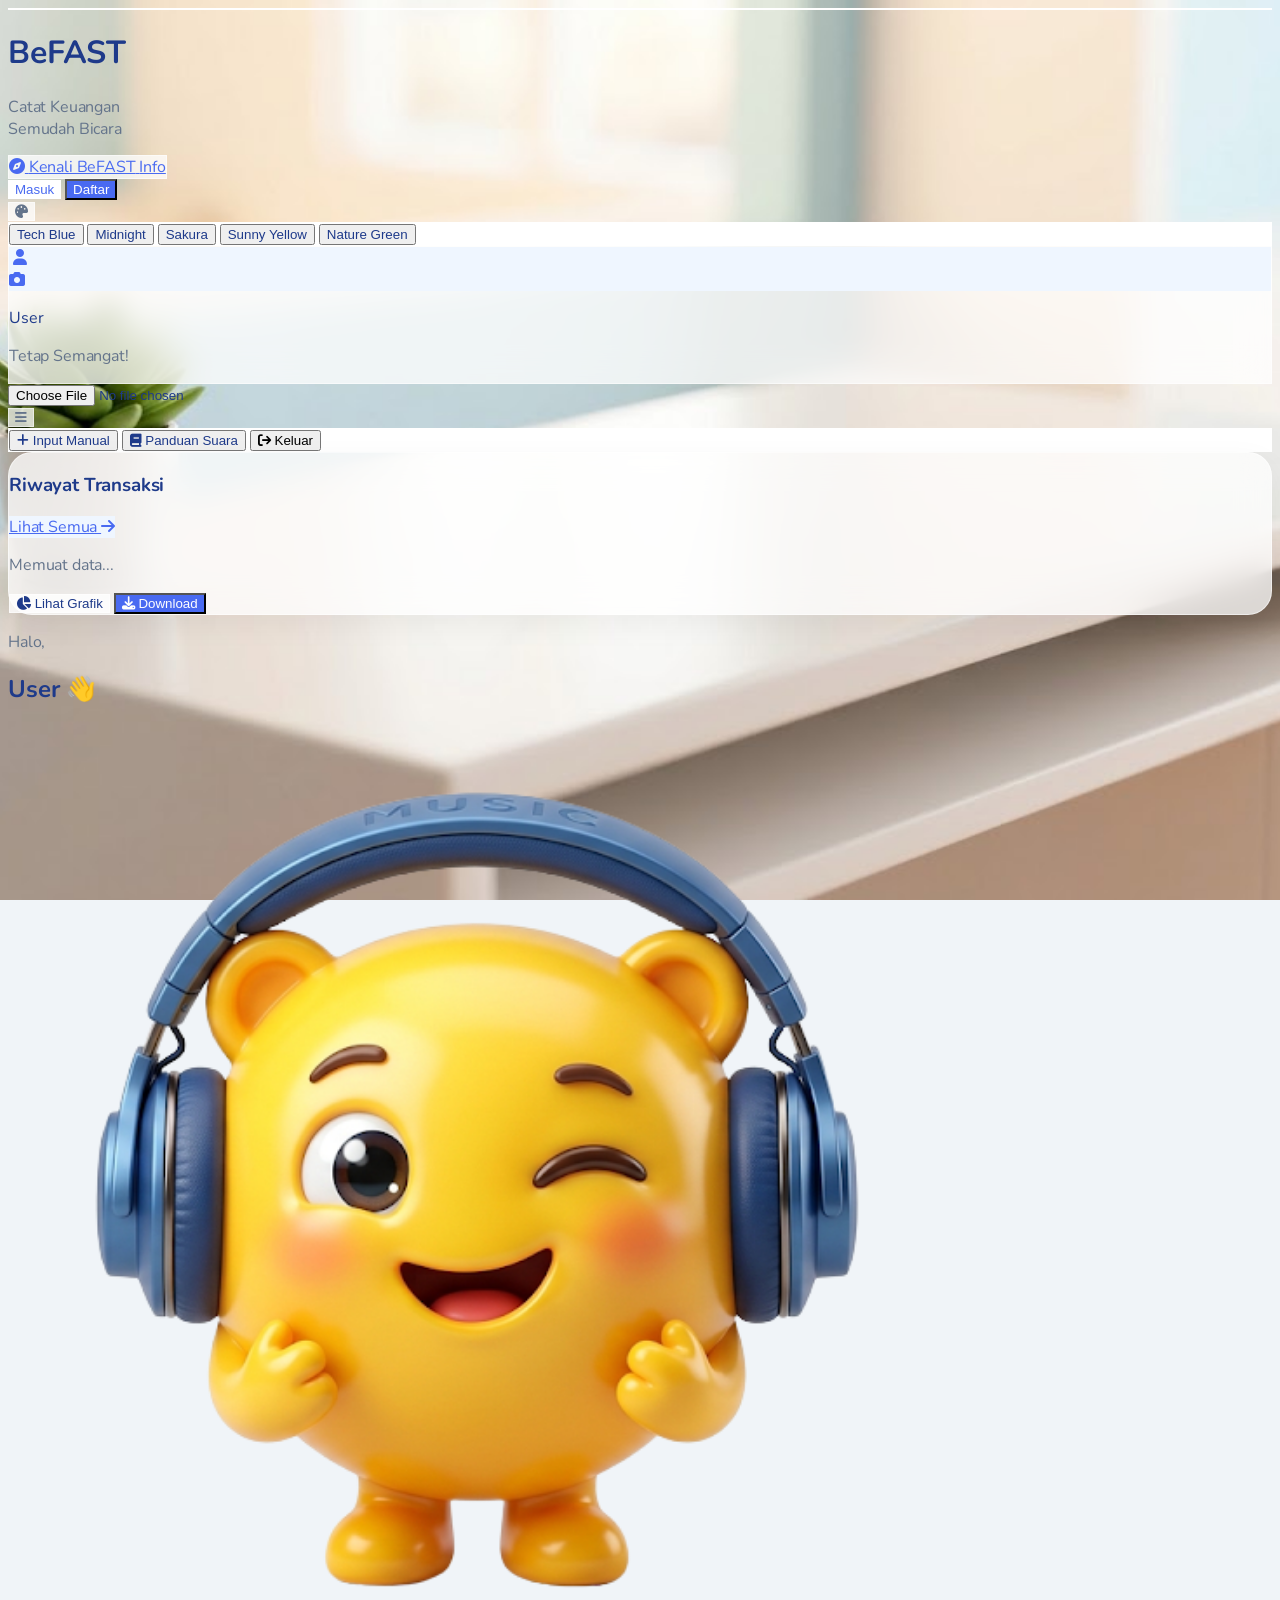
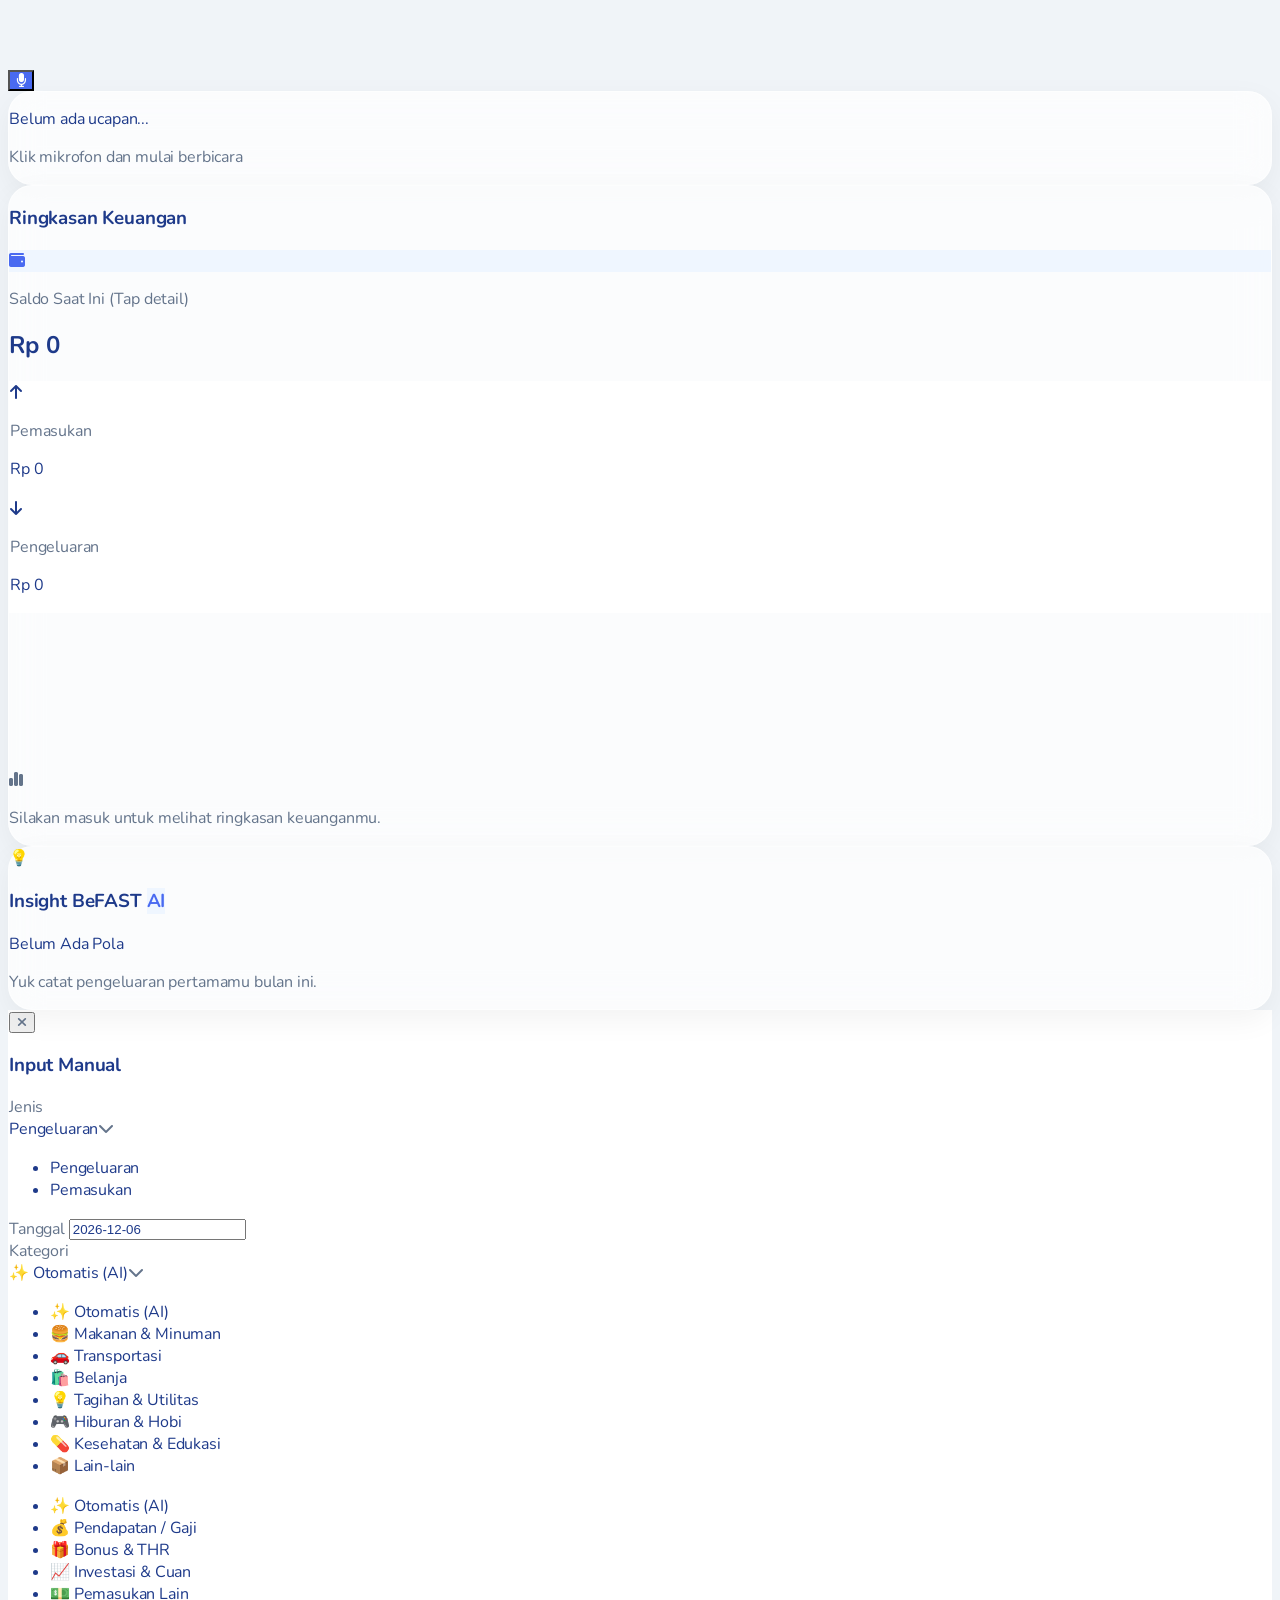
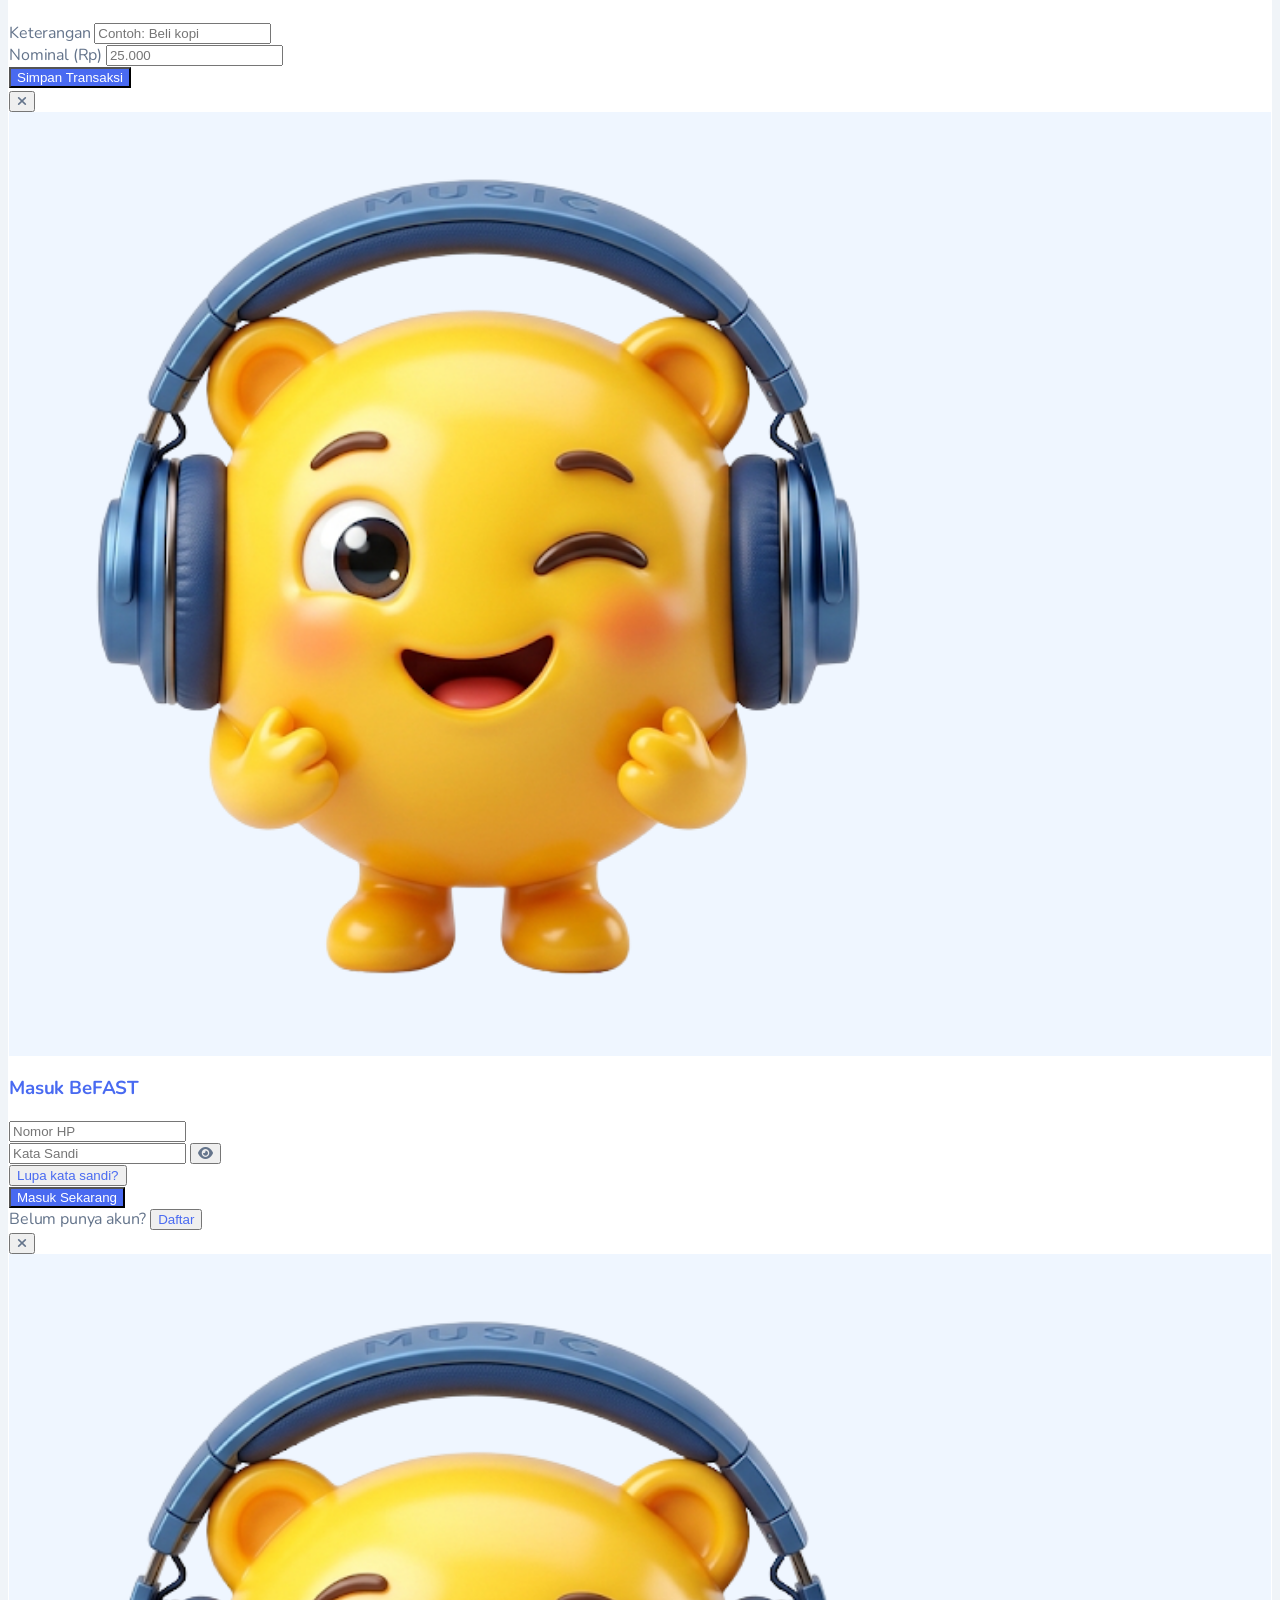
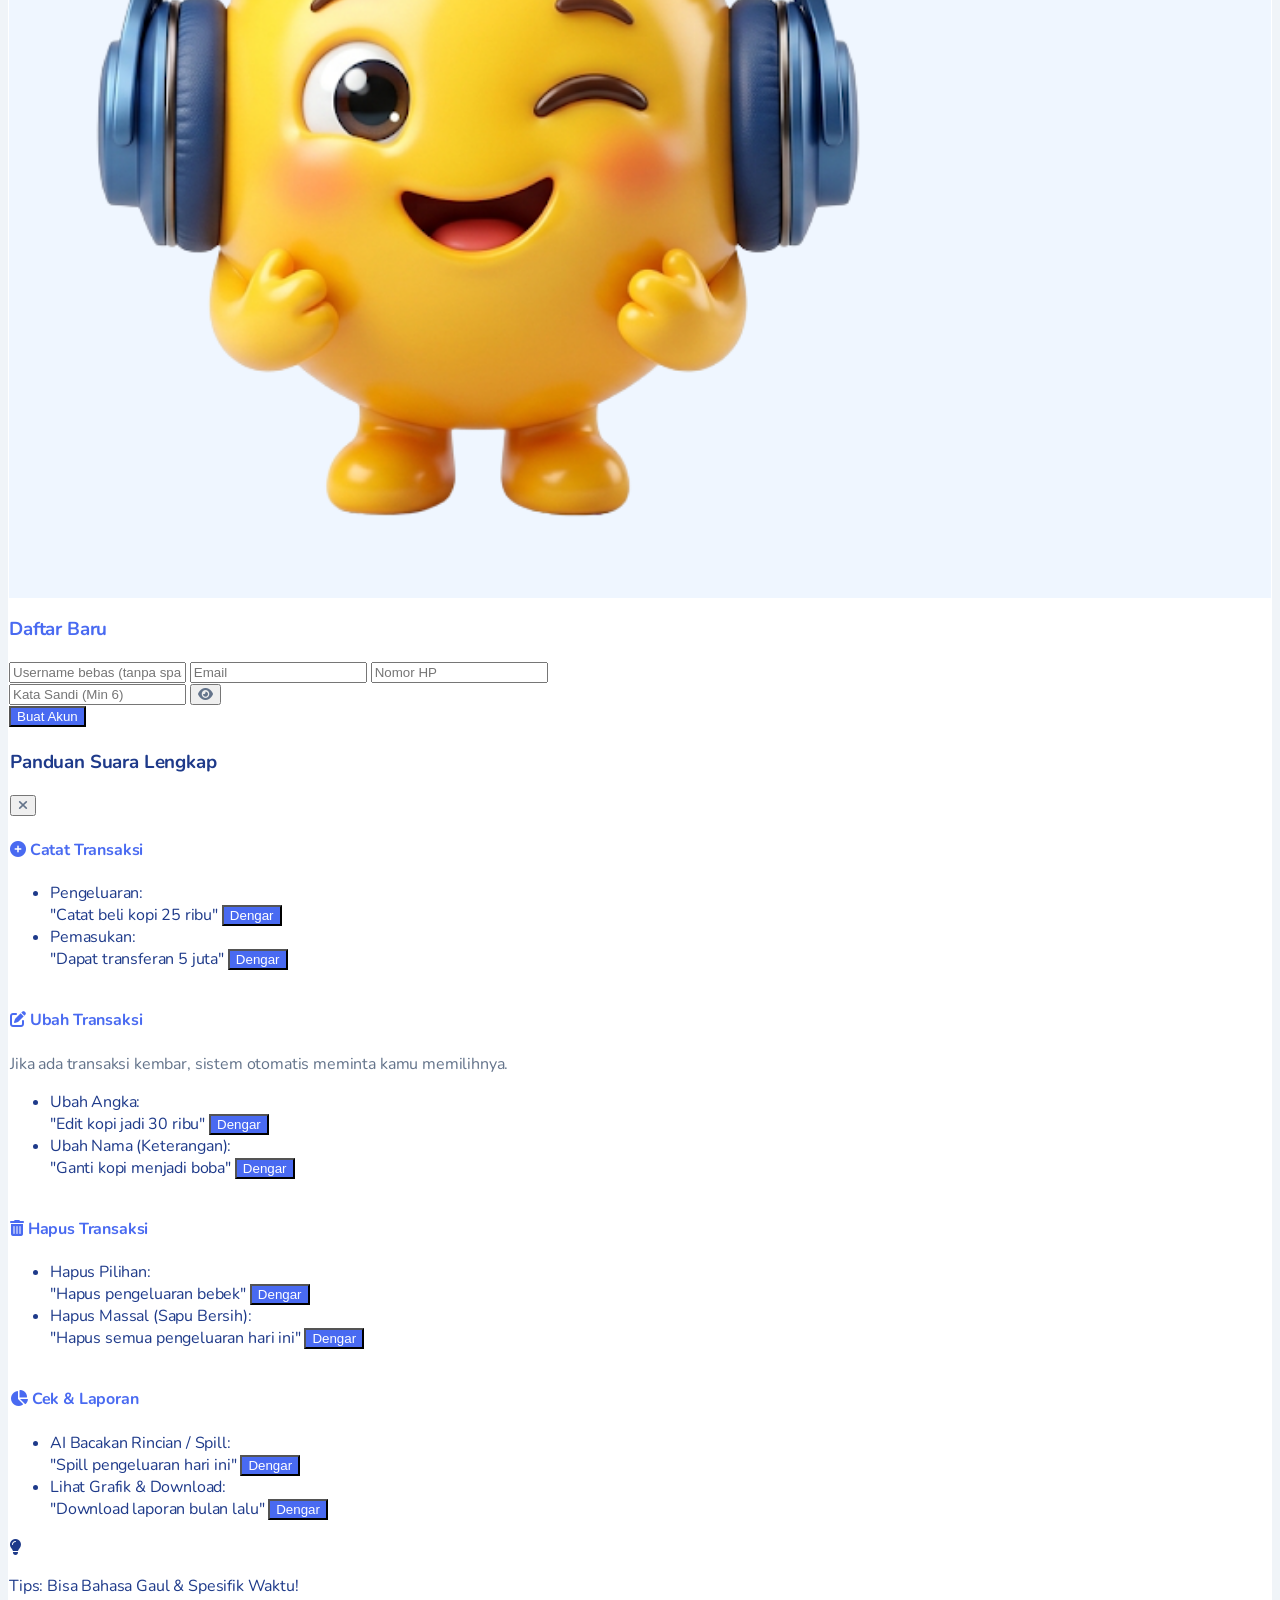
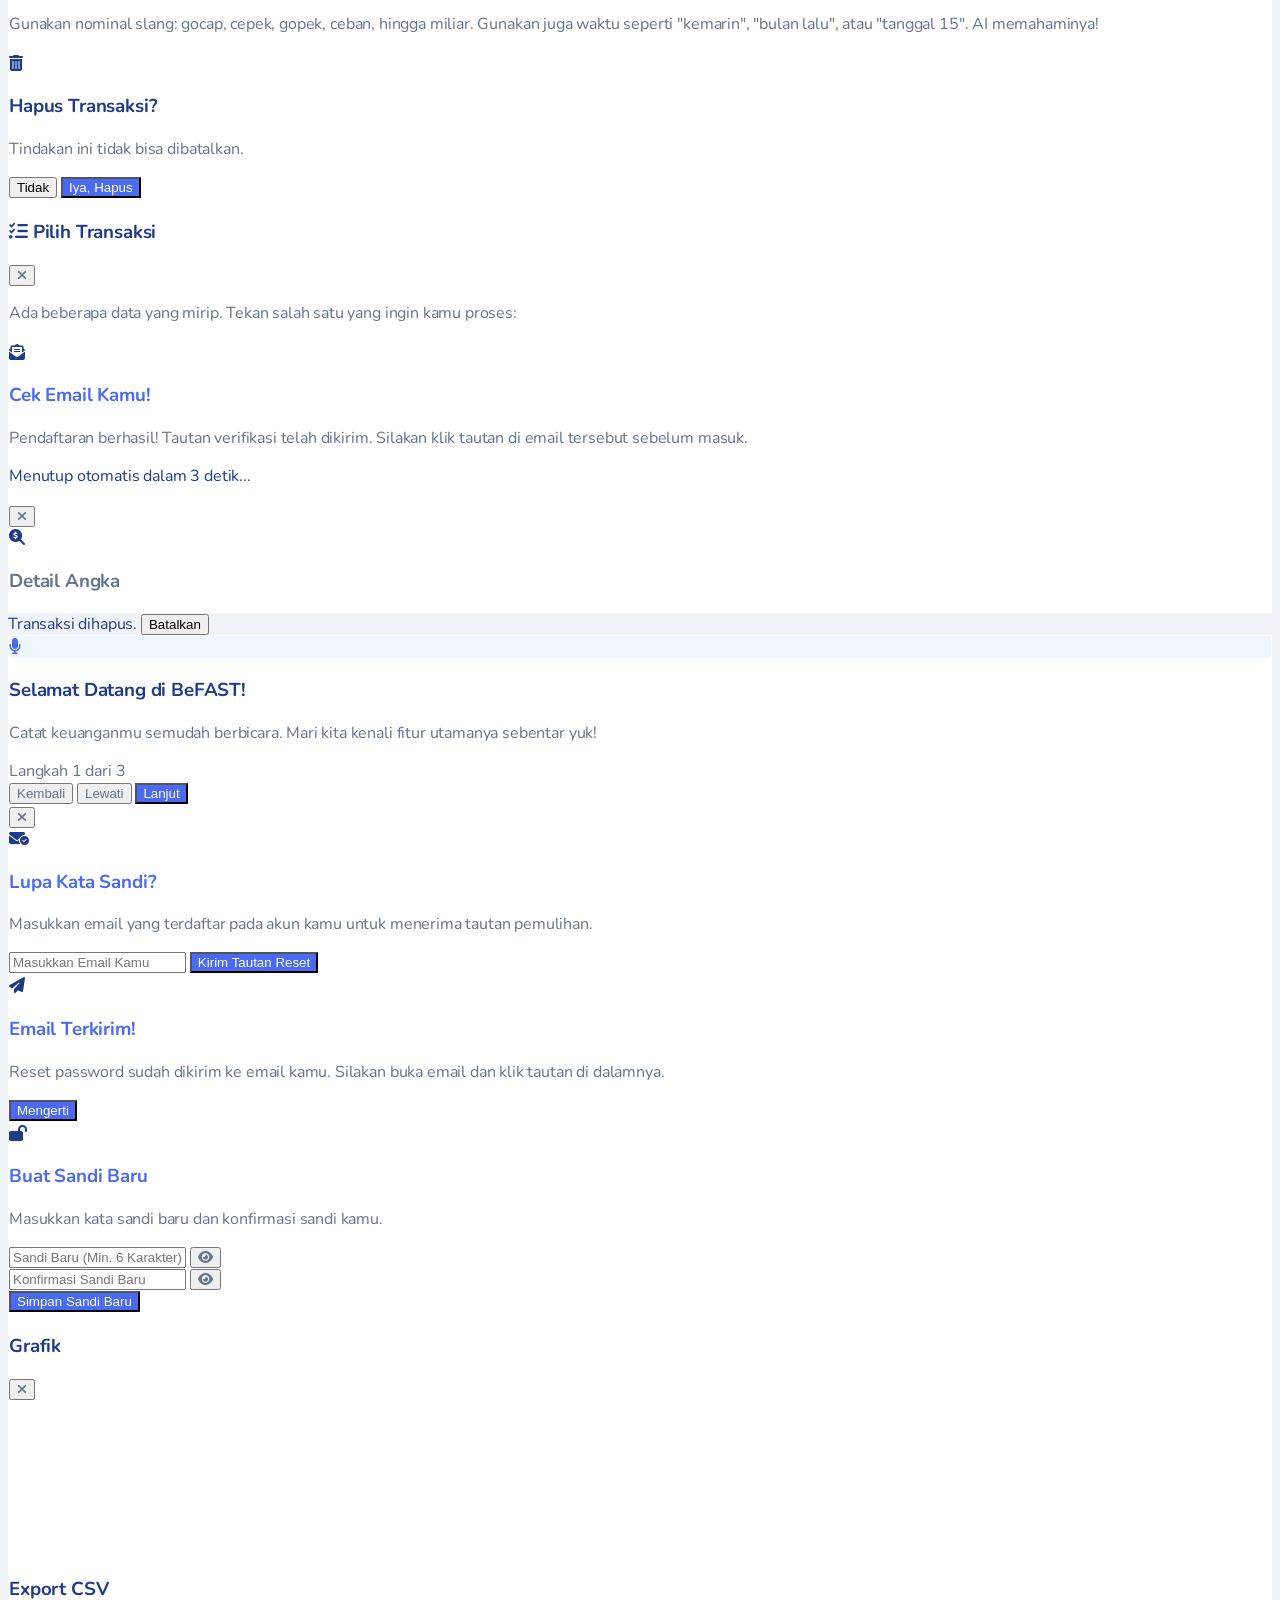
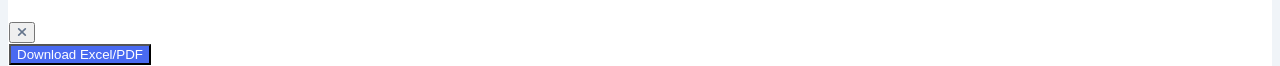
==== commit 6fc4e934: "feat: reposition login buttons and enhance visibility for logged-out users" ====
--- a/index.html
+++ b/index.html
@@ -36,19 +36,22 @@
         <p class="text-[9px] md:text-[11px] theme-text-muted font-bold drop-shadow-sm leading-tight">Catat Keuangan<br>Semudah Bicara</p>
       </div>
 
-      <div class="flex items-center gap-3 pointer-events-auto relative">
-<div id="authLoggedOut" class="flex items-center gap-2">
-          <!-- Tombol Pill Menuju Landing Page -->
-          <a href="landing.html" class="flex items-center gap-1.5 md:gap-2 px-3 py-1.5 md:px-3.5 md:py-2 rounded-full theme-glass border border-blue-500/30 text-xs font-black theme-primary hover:scale-105 active:scale-95 transition shadow-sm" title="Pelajari Lebih Lanjut Tentang BeFAST">
-            <i class="fa-solid fa-compass text-xs md:text-sm"></i>
-            <span class="text-[11px] md:text-xs">Kenali BeFAST</span>
-            <span class="bg-blue-500 text-white text-[8px] md:text-[9px] px-1.5 py-0.5 rounded-md font-bold uppercase tracking-wider">Info</span>
-          </a>
-
+<div class="flex items-center gap-3 pointer-events-auto relative">
+        
+        <!-- TOMBOL PILL DIPINDAH KE SINI AGAR SELALU MUNCUL SEBELUM / SESUDAH LOGIN -->
+        <a href="landing.html" class="flex items-center gap-1.5 md:gap-2 px-3 py-1.5 md:px-3.5 md:py-2 rounded-full theme-glass border border-blue-500/30 text-xs font-black theme-primary hover:scale-105 active:scale-95 transition shadow-sm" title="Pelajari Lebih Lanjut Tentang BeFAST">
+          <i class="fa-solid fa-compass text-xs md:text-sm"></i>
+          <span class="text-[11px] md:text-xs">Kenali BeFAST</span>
+          <span class="bg-blue-500 text-white text-[8px] md:text-[9px] px-1.5 py-0.5 rounded-md font-bold uppercase tracking-wider">Info</span>
+        </a>
+
+        <!-- Kondisi Saat Belum Login -->
+        <div id="authLoggedOut" class="flex gap-2">
           <button onclick="openLoginModal()" class="px-4 py-2 theme-card theme-primary rounded-full text-xs font-bold shadow-sm transition">Masuk</button>
           <button onclick="openSignupModal()" class="px-4 py-2 theme-bg-primary rounded-full text-xs font-bold shadow-sm transition hover:opacity-80">Daftar</button>
         </div>
 
+        <!-- Kondisi Saat Sudah Login -->
         <div id="authLoggedIn" class="hidden items-center gap-2 md:gap-2.5">
           <!-- Tombol Tema -->
           <div class="relative">
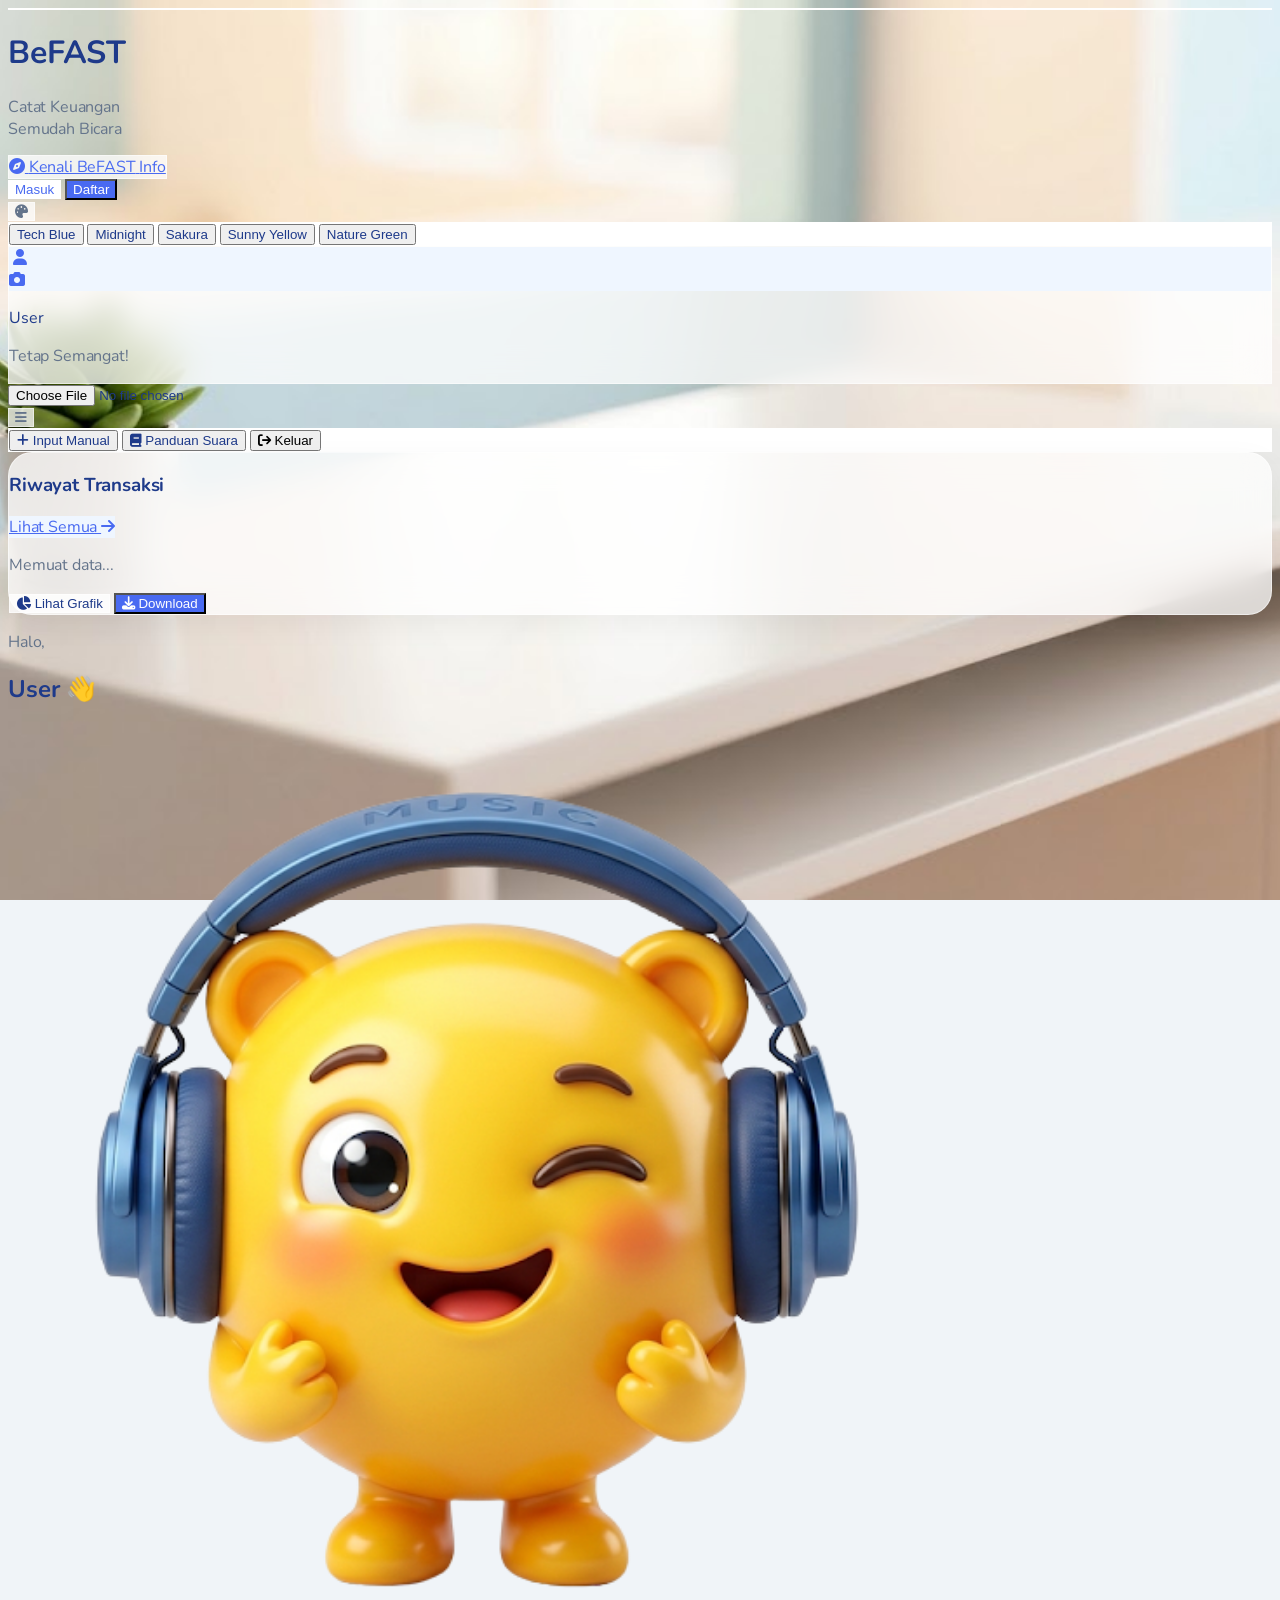
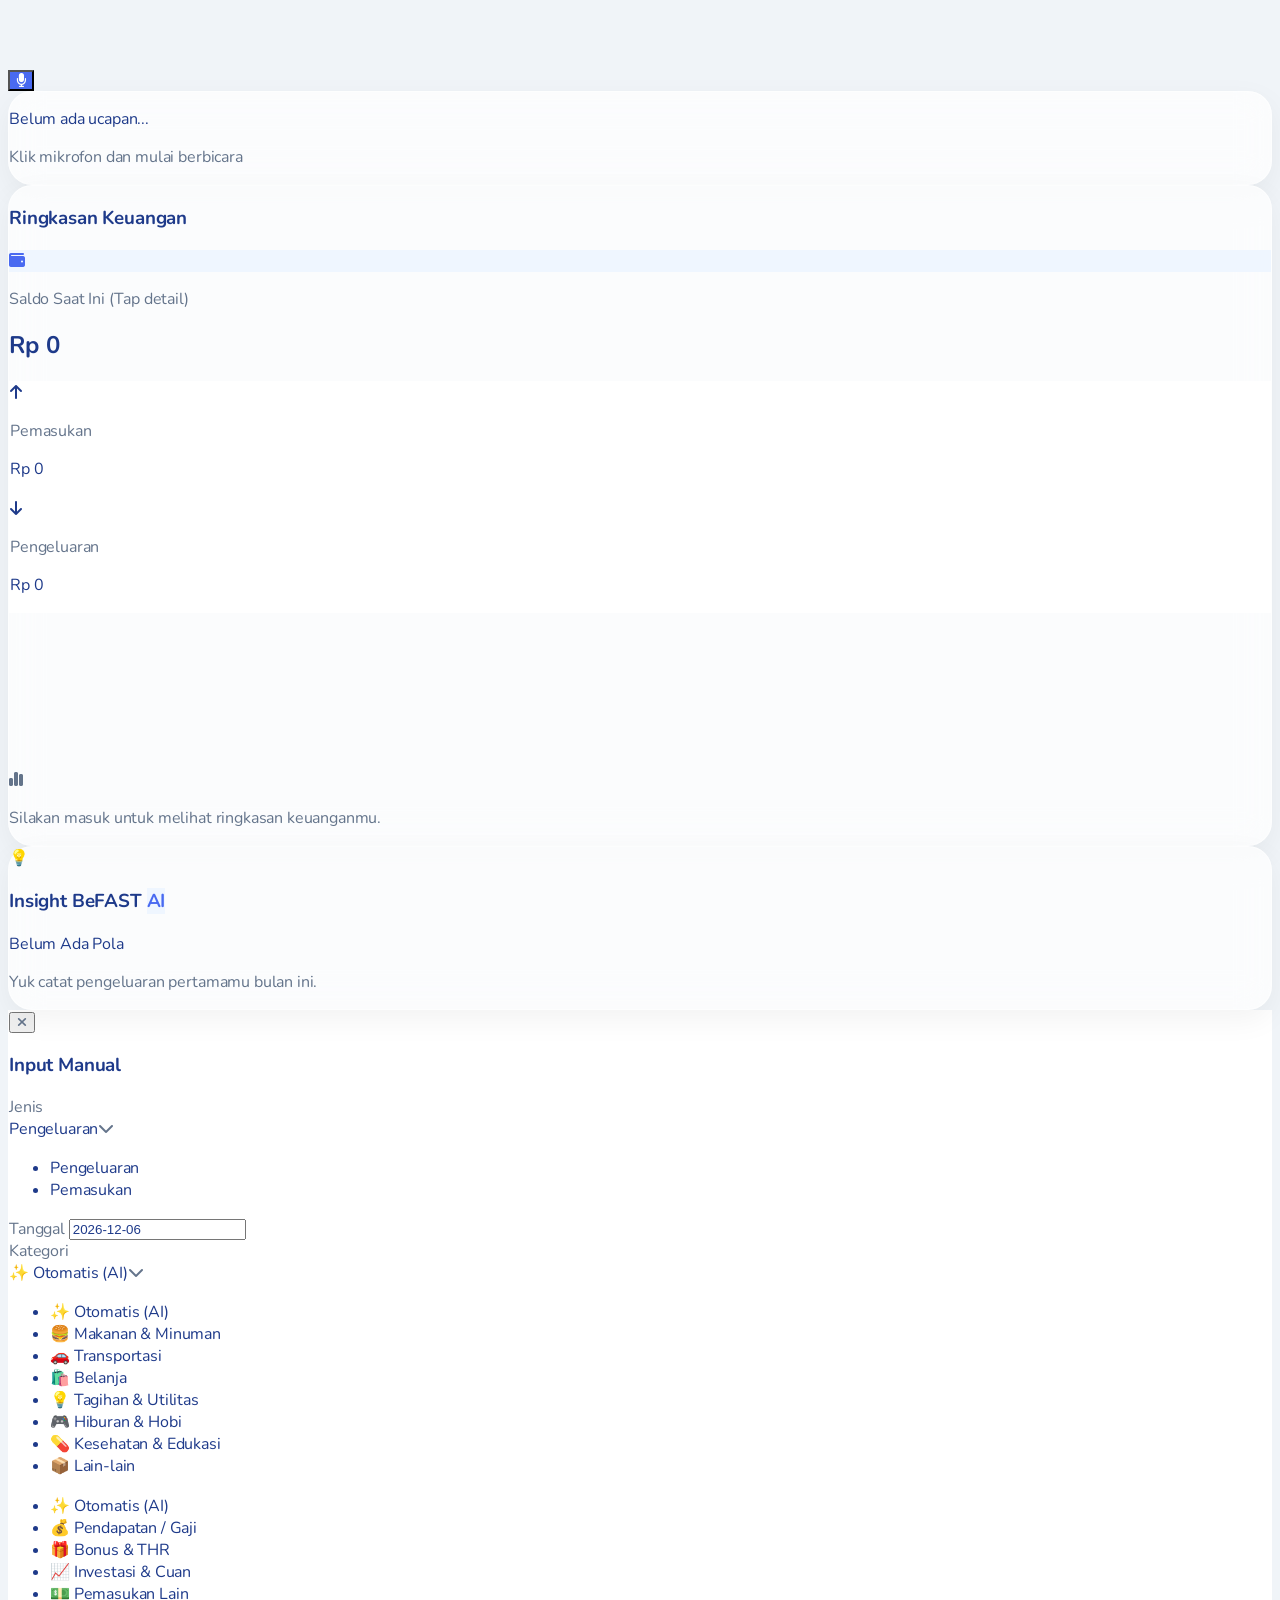
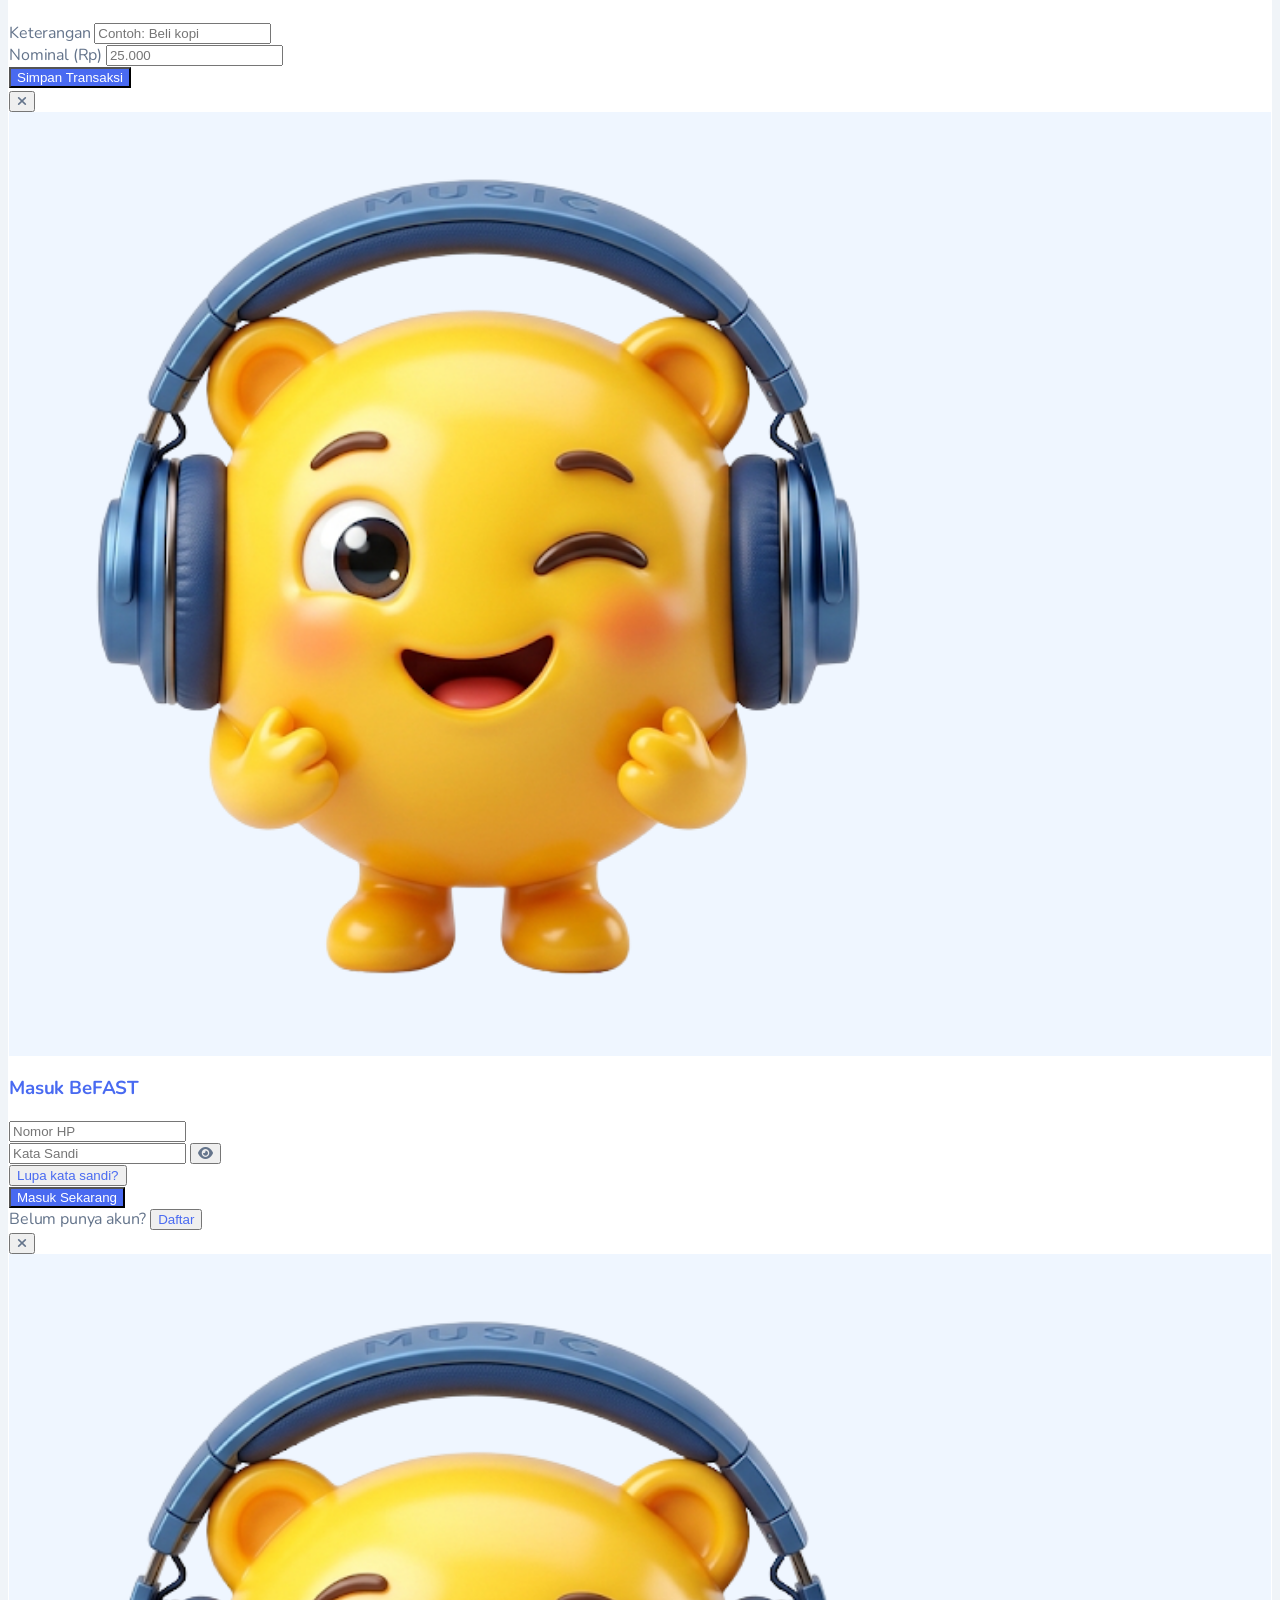
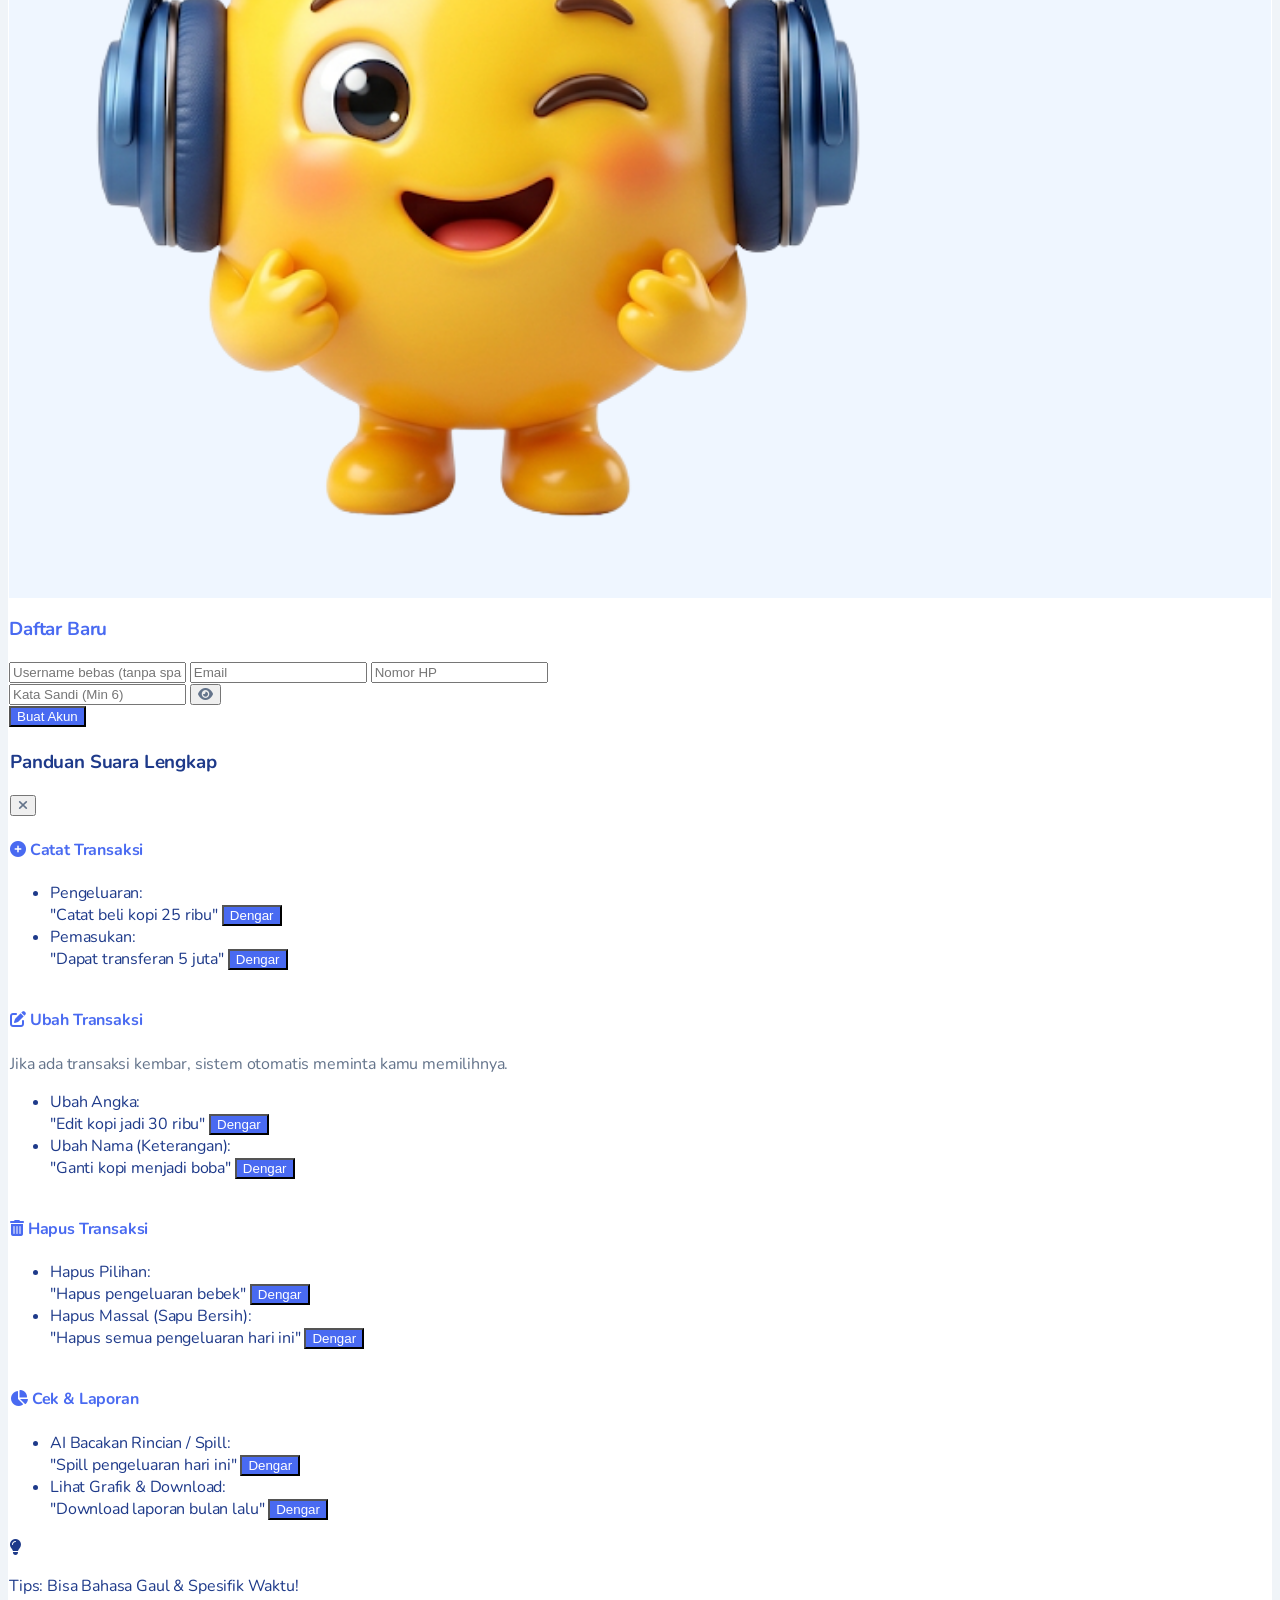
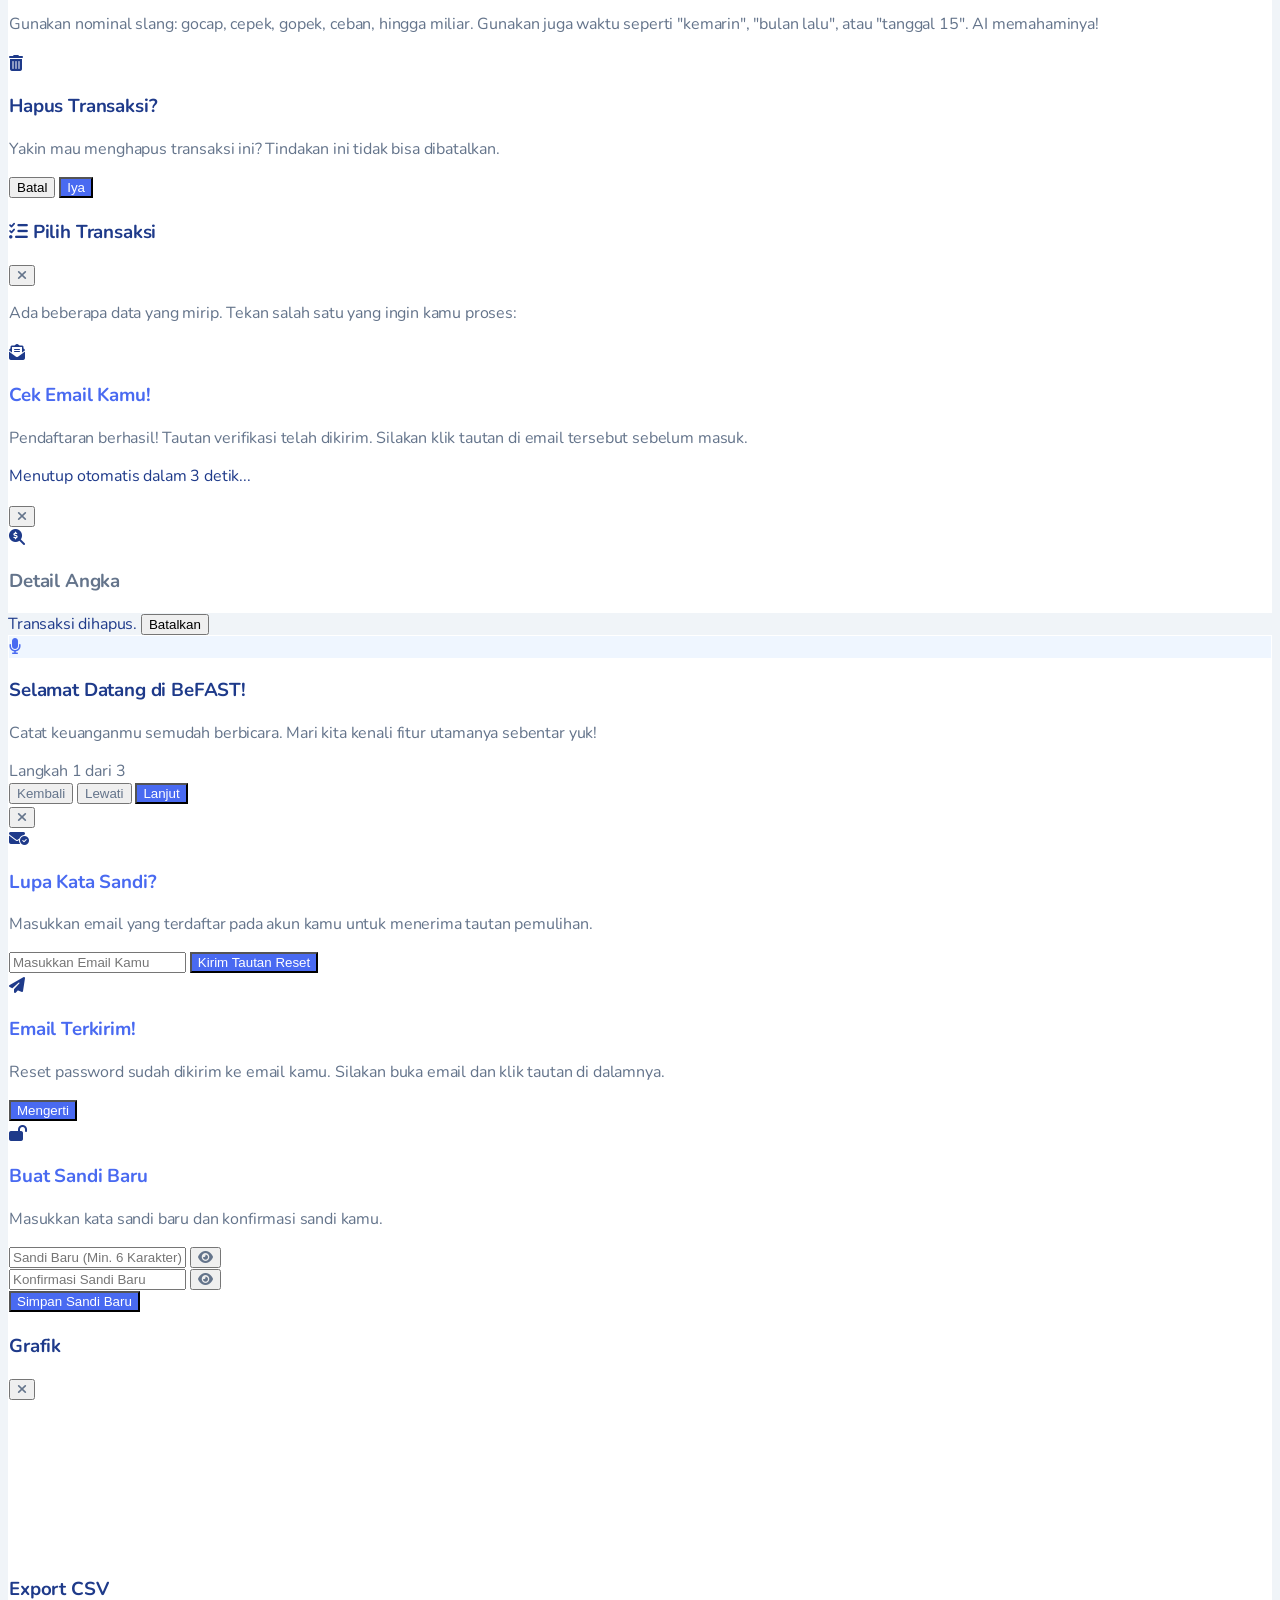
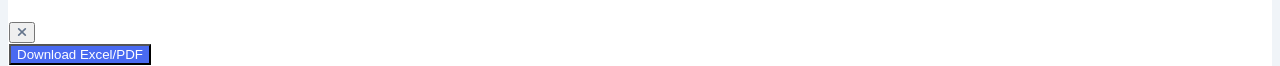
==== commit 7a5249bf: "feat: enhance voice command delete confirmation and UI interactions" ====
--- a/index.html
+++ b/index.html
@@ -170,7 +170,7 @@
         </div>
 
         <div class="grid grid-cols-2 gap-4 mb-4">
-          <div onclick="showDetailAngka('Total Pemasukan', 'cardIncome')" class="theme-card p-4 rounded-2xl relative overflow-hidden cursor-pointer hover:opacity-80 transition active:scale-95" style="border-color: rgba(16,185,129,0.3)">
+          <div onclick="showDetailAngka('Sisa Pemasukan', 'cardIncome')" class="theme-card p-4 rounded-2xl relative overflow-hidden cursor-pointer hover:opacity-80 transition active:scale-95" style="border-color: rgba(16,185,129,0.3)">
             <div class="w-6 h-6 bg-green-100 text-green-600 rounded-full flex items-center justify-center text-[10px] mb-3 pointer-events-none"><i class="fa-solid fa-arrow-up"></i></div>
             <p class="text-[10px] theme-text-muted font-bold pointer-events-none">Pemasukan</p>
             <p id="cardIncome" class="text-base font-black text-green-600 mt-2 truncate pointer-events-none">Rp 0</p>
@@ -424,14 +424,14 @@
   </div>
 
   <!-- MODAL KONFIRMASI HAPUS -->
-  <div id="deleteConfirmModal" onclick="if(event.target === this) closeDeleteModal()" class="fixed inset-0 bg-slate-900/60 backdrop-blur-md flex items-center justify-center hidden z-[80] p-4 transition-all">
+  <div id="deleteConfirmModal" onclick="if(event.target === this) cancelVoiceDeleteConfirmation()" class="fixed inset-0 bg-slate-900/60 backdrop-blur-md flex items-center justify-center hidden z-[80] p-4 transition-all">
     <div class="theme-card w-full max-w-xs p-6 relative rounded-3xl shadow-2xl text-center">
       <div class="w-14 h-14 mx-auto mb-4 bg-red-500/10 text-red-500 rounded-full flex items-center justify-center text-2xl shadow-inner"><i class="fa-solid fa-trash-can"></i></div>
-      <h3 class="font-black text-lg theme-text mb-1">Hapus Transaksi?</h3>
-      <p class="text-xs theme-text-muted mb-6">Tindakan ini tidak bisa dibatalkan.</p>
+      <h3 id="deleteConfirmTitle" class="font-black text-lg theme-text mb-1">Hapus Transaksi?</h3>
+      <p id="deleteConfirmMessage" class="text-xs theme-text-muted mb-6">Yakin mau menghapus transaksi ini? Tindakan ini tidak bisa dibatalkan.</p>
       <div class="flex gap-3">
-        <button onclick="closeDeleteModal()" class="flex-1 py-3 bg-white text-gray-800 border border-gray-200 font-bold rounded-xl hover:bg-gray-100 transition shadow-sm text-sm">Tidak</button>
-        <button onclick="confirmDelete()" class="flex-1 py-3 theme-bg-primary font-bold rounded-xl hover:opacity-80 transition shadow-sm text-sm text-white">Iya, Hapus</button>
+        <button onclick="cancelVoiceDeleteConfirmation()" class="flex-1 py-3 bg-white text-gray-800 border border-gray-200 font-bold rounded-xl hover:bg-gray-100 transition shadow-sm text-sm">Batal</button>
+        <button id="voiceDeleteConfirmButton" onclick="confirmVoiceDelete()" class="flex-1 py-3 theme-bg-primary font-bold rounded-xl hover:opacity-80 transition shadow-sm text-sm text-white">Iya</button>
       </div>
     </div>
   </div>
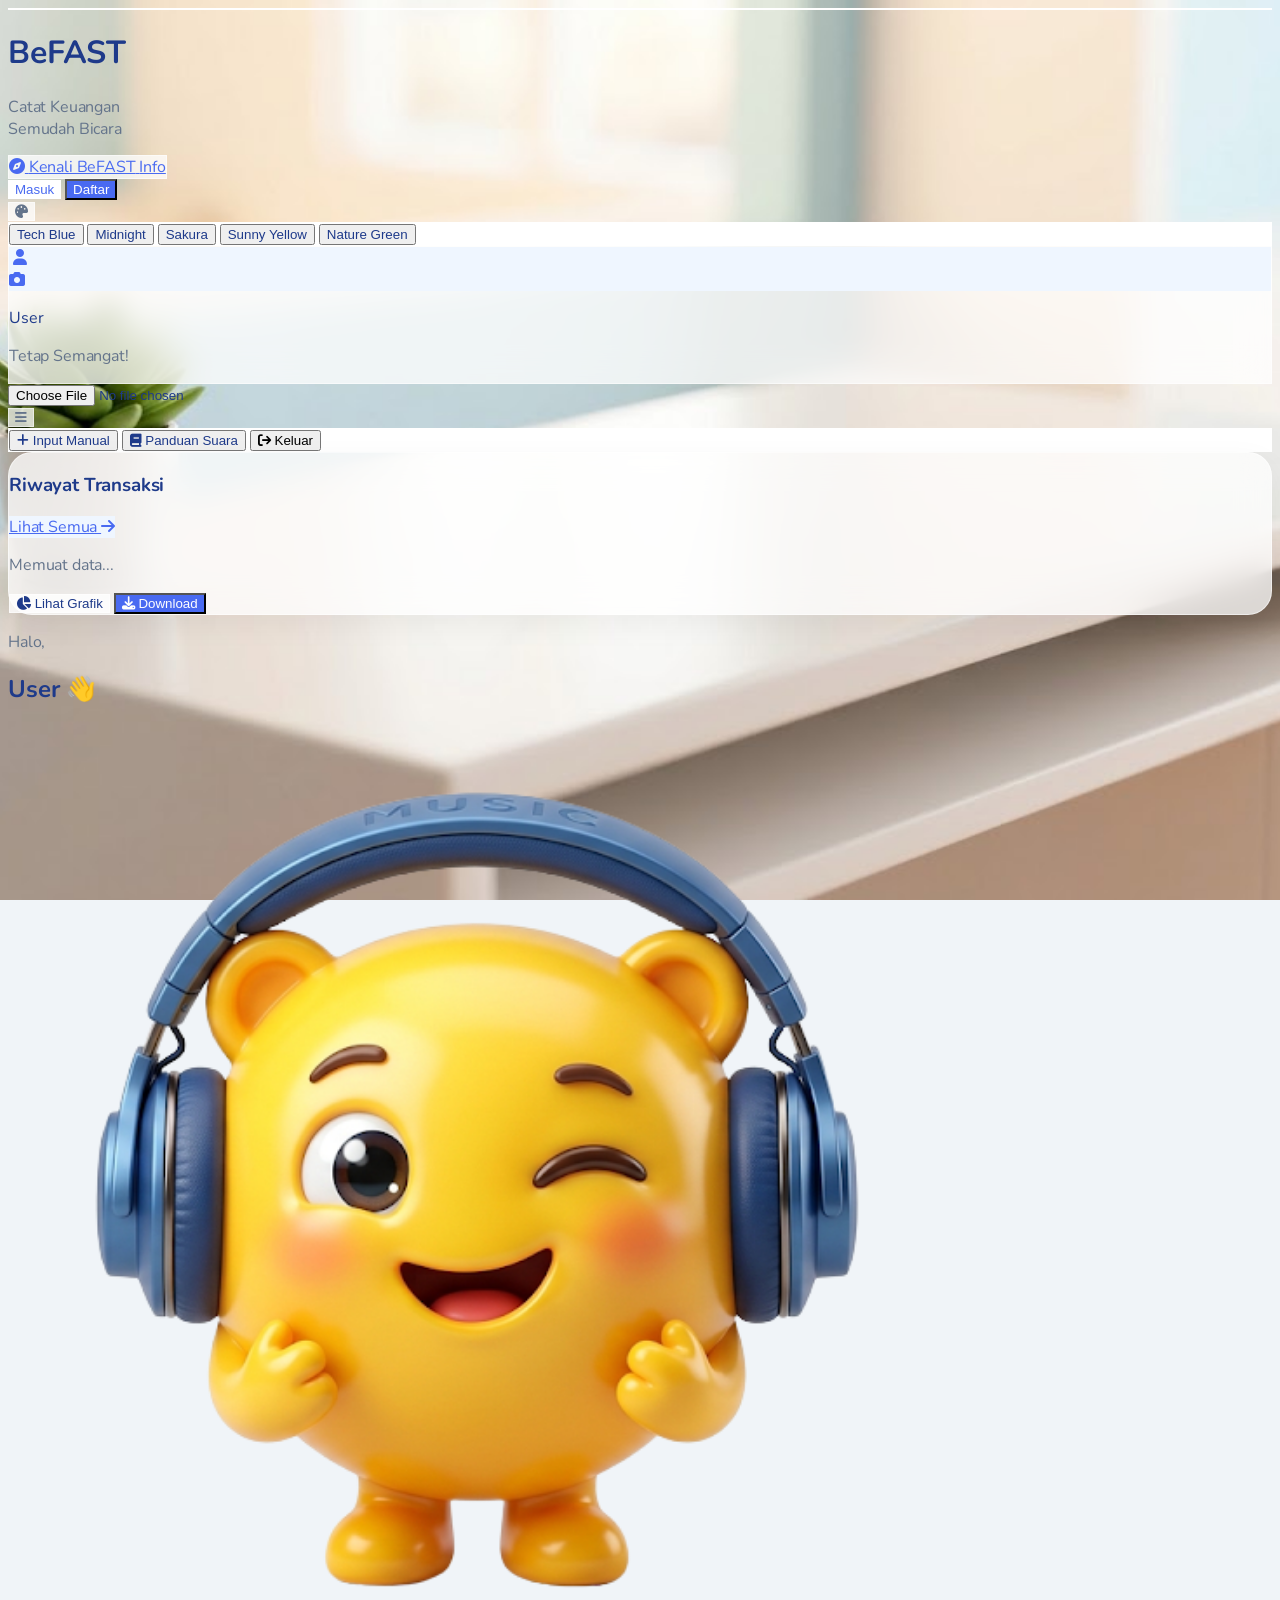
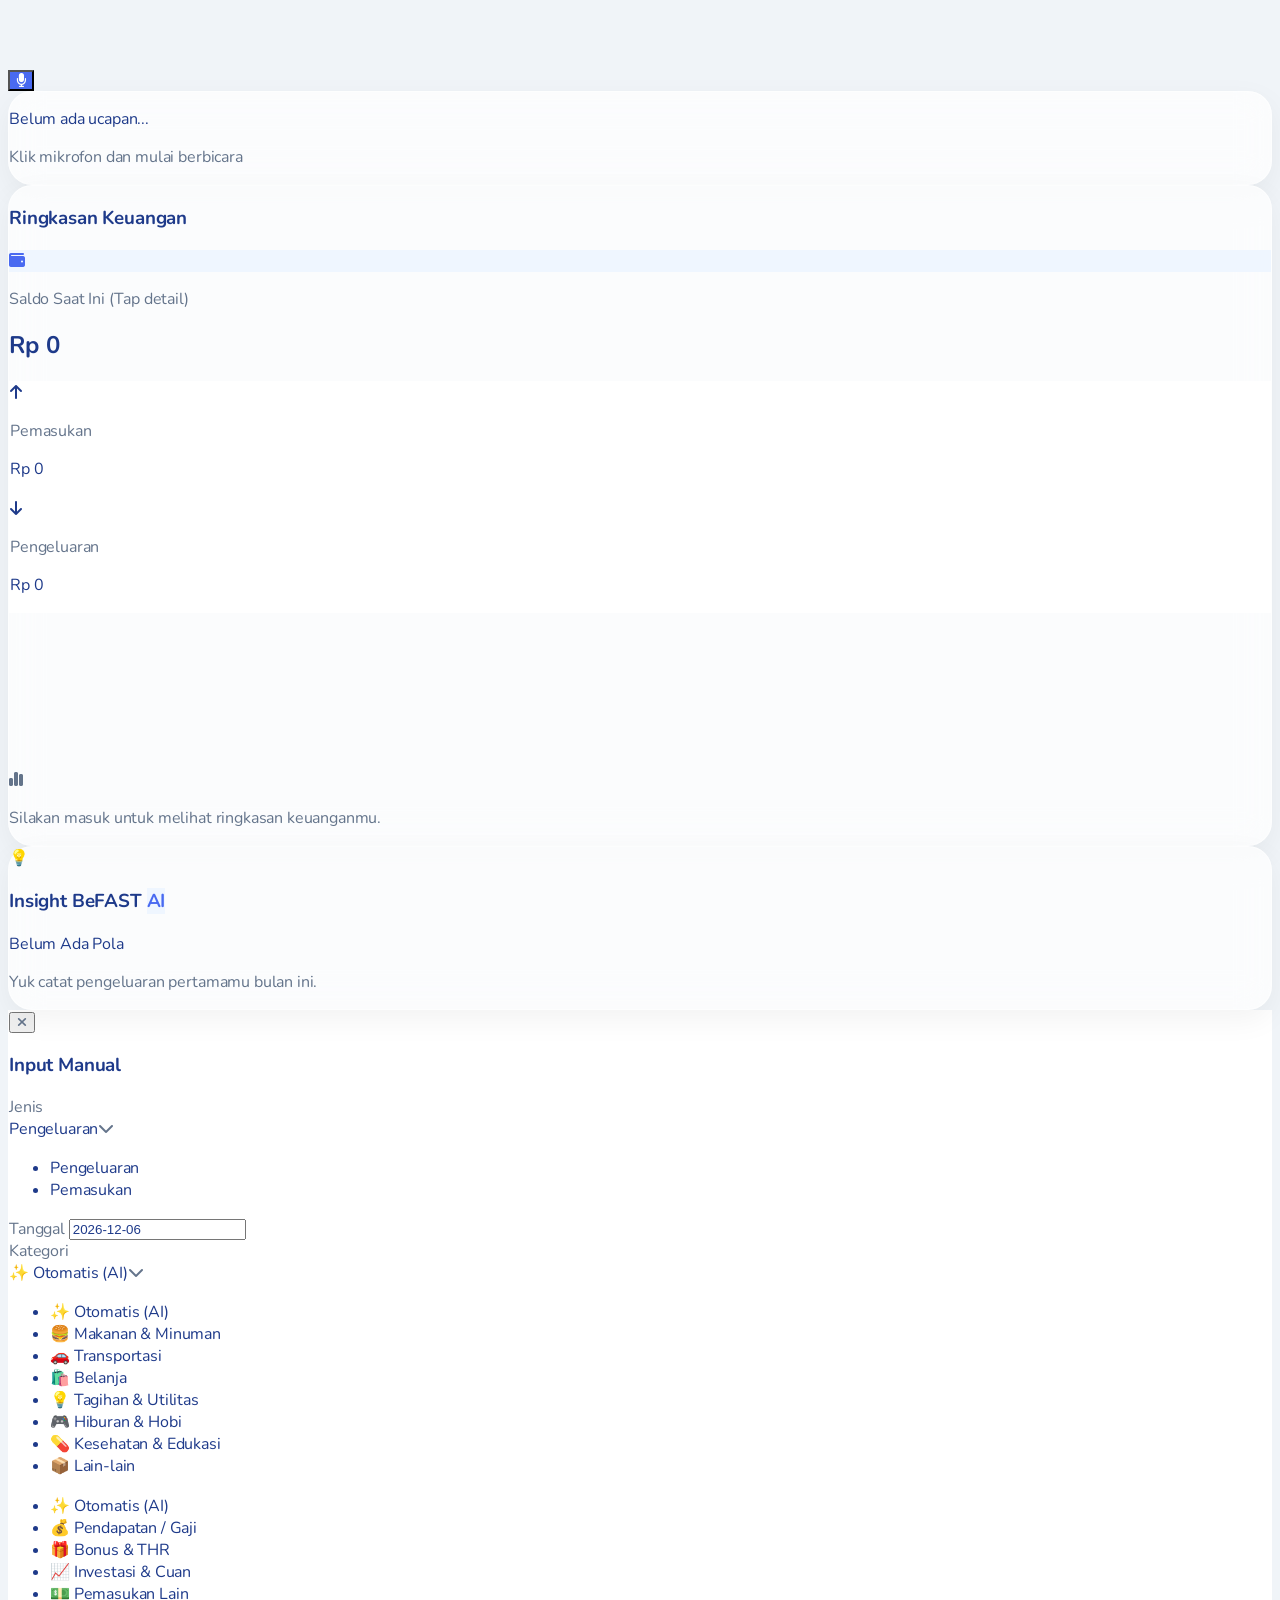
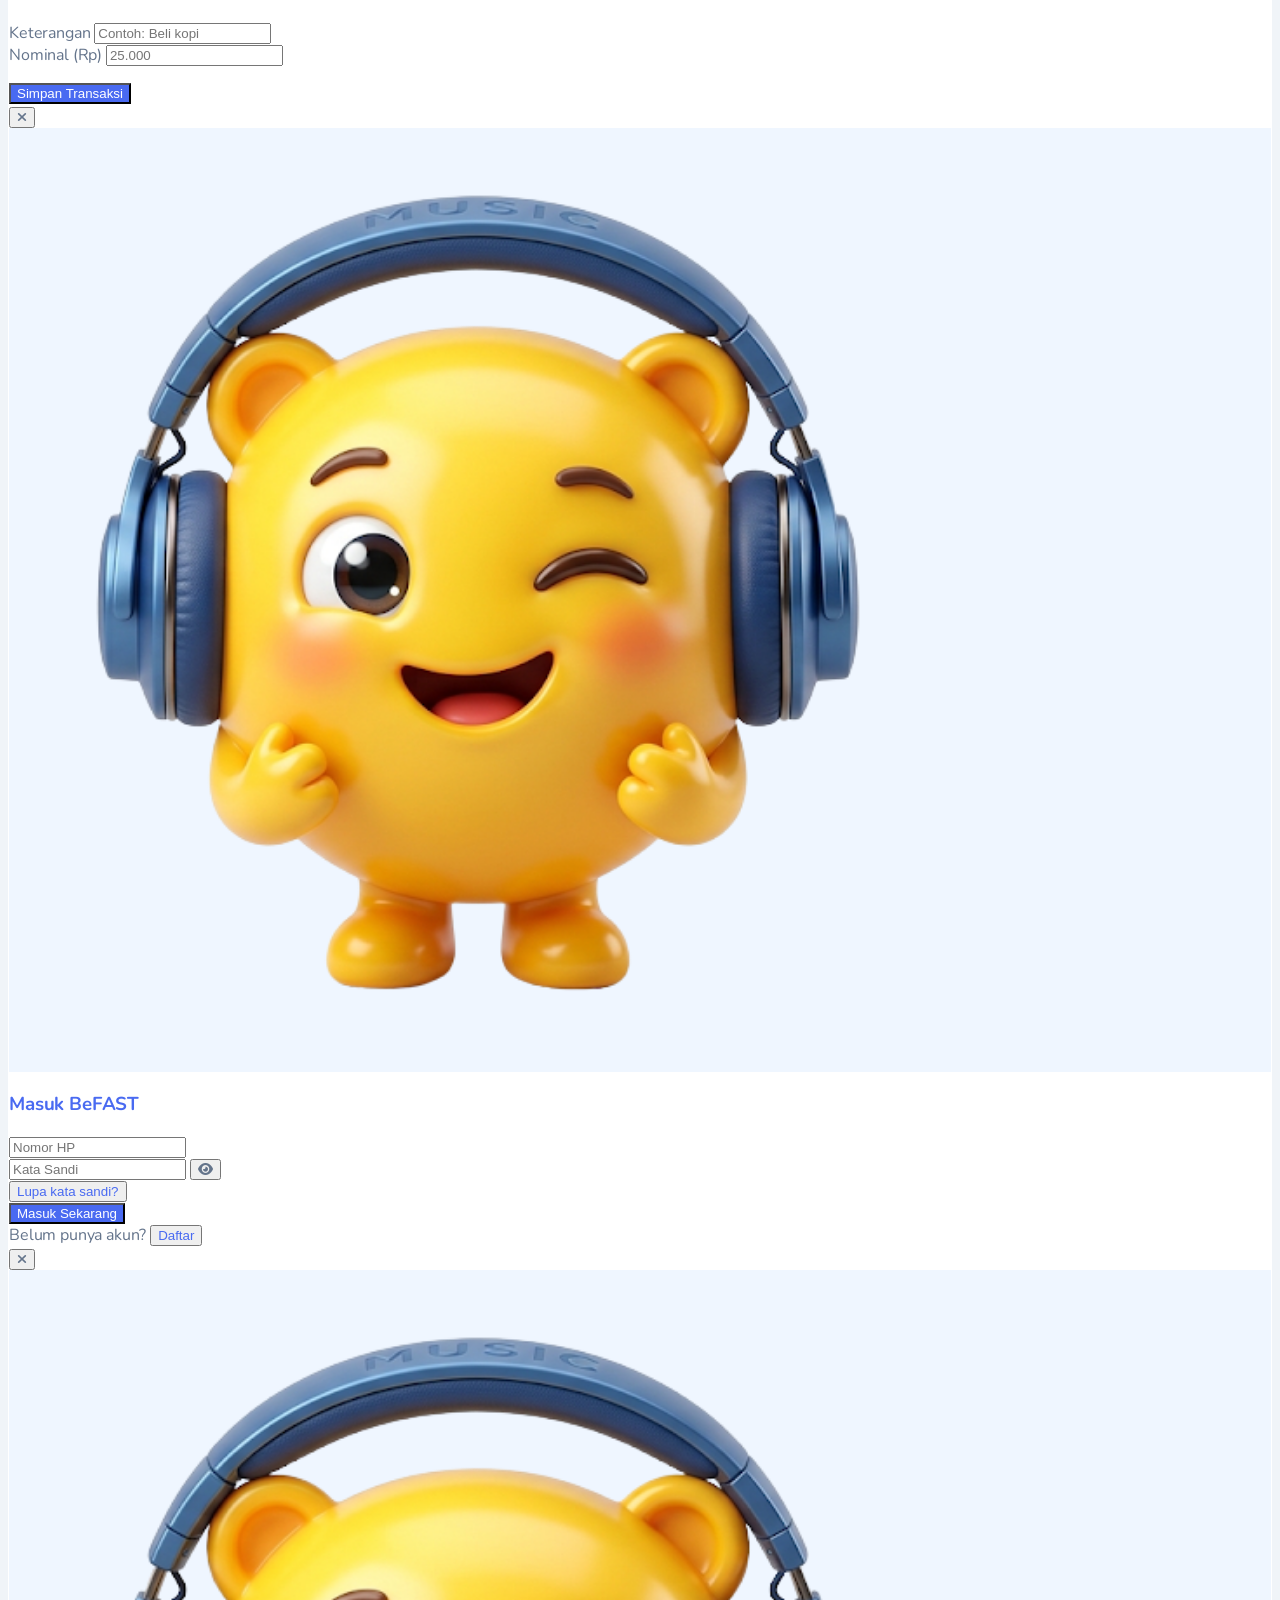
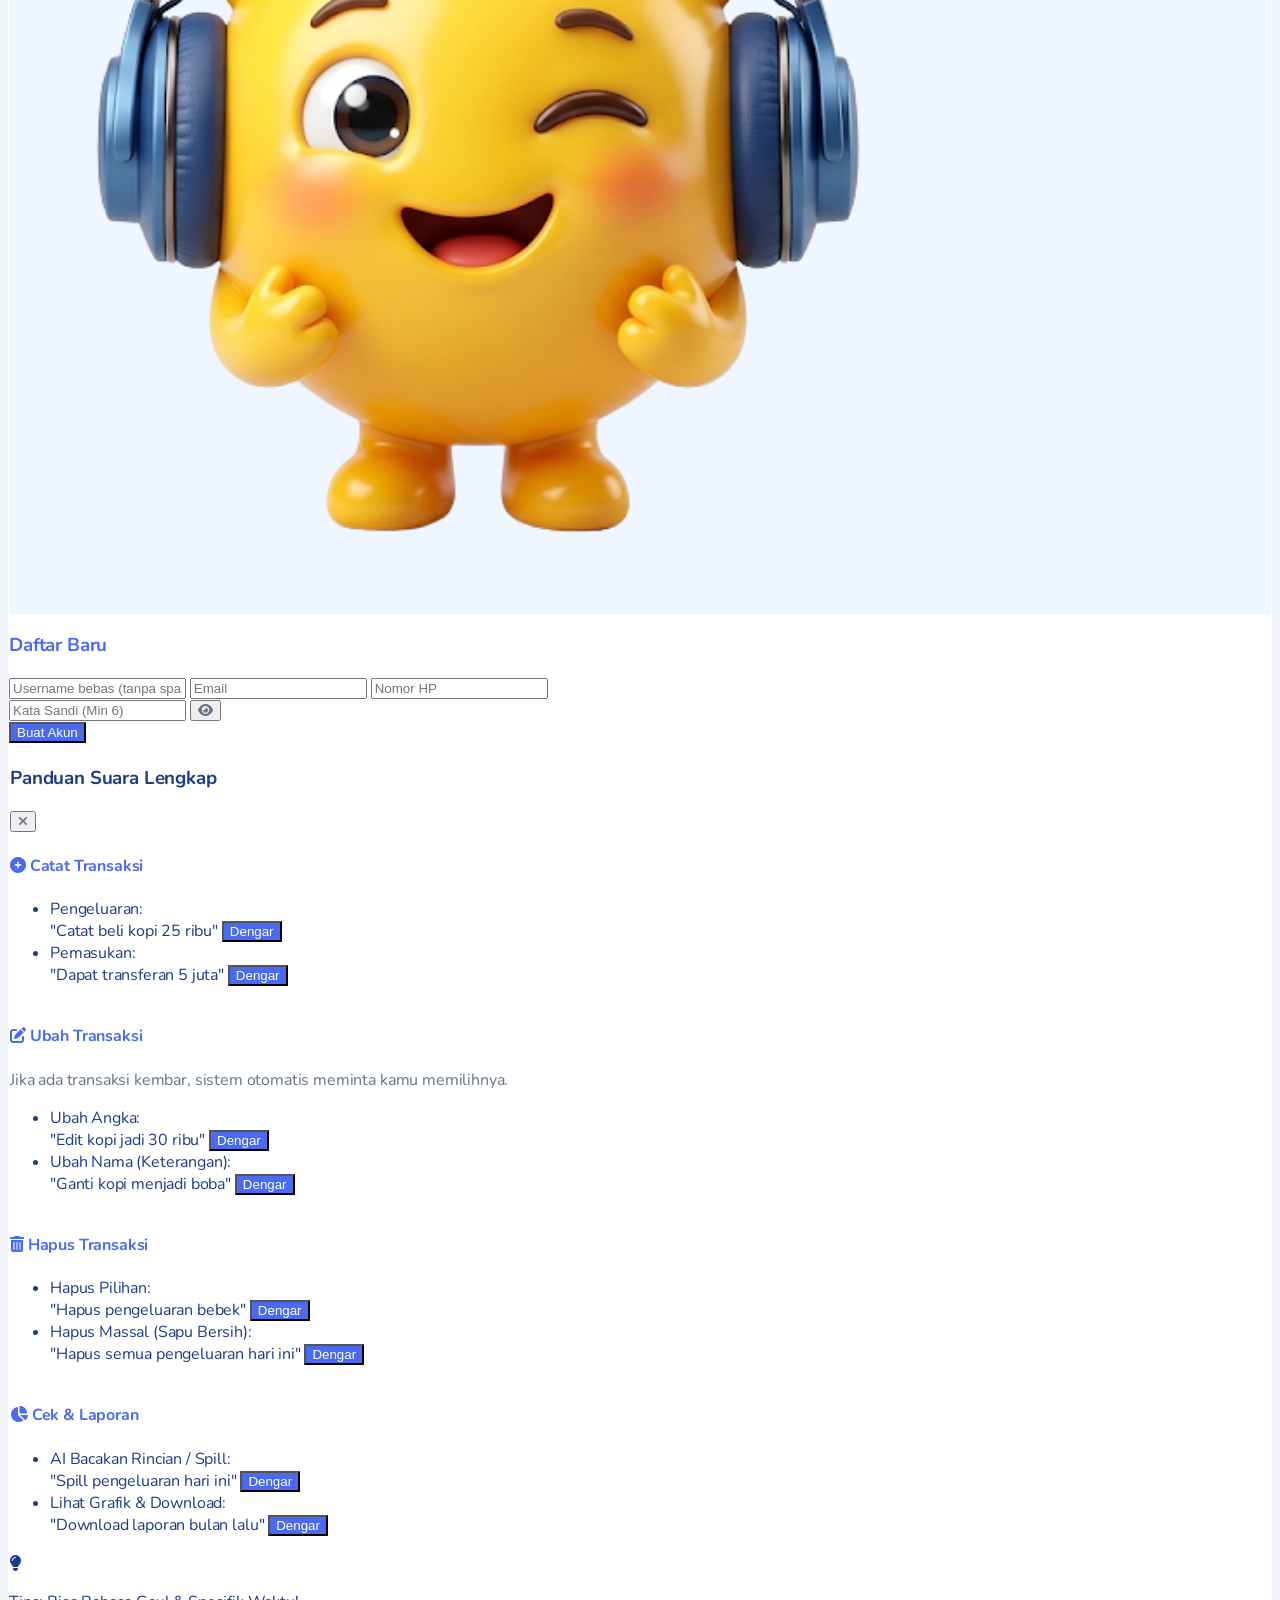
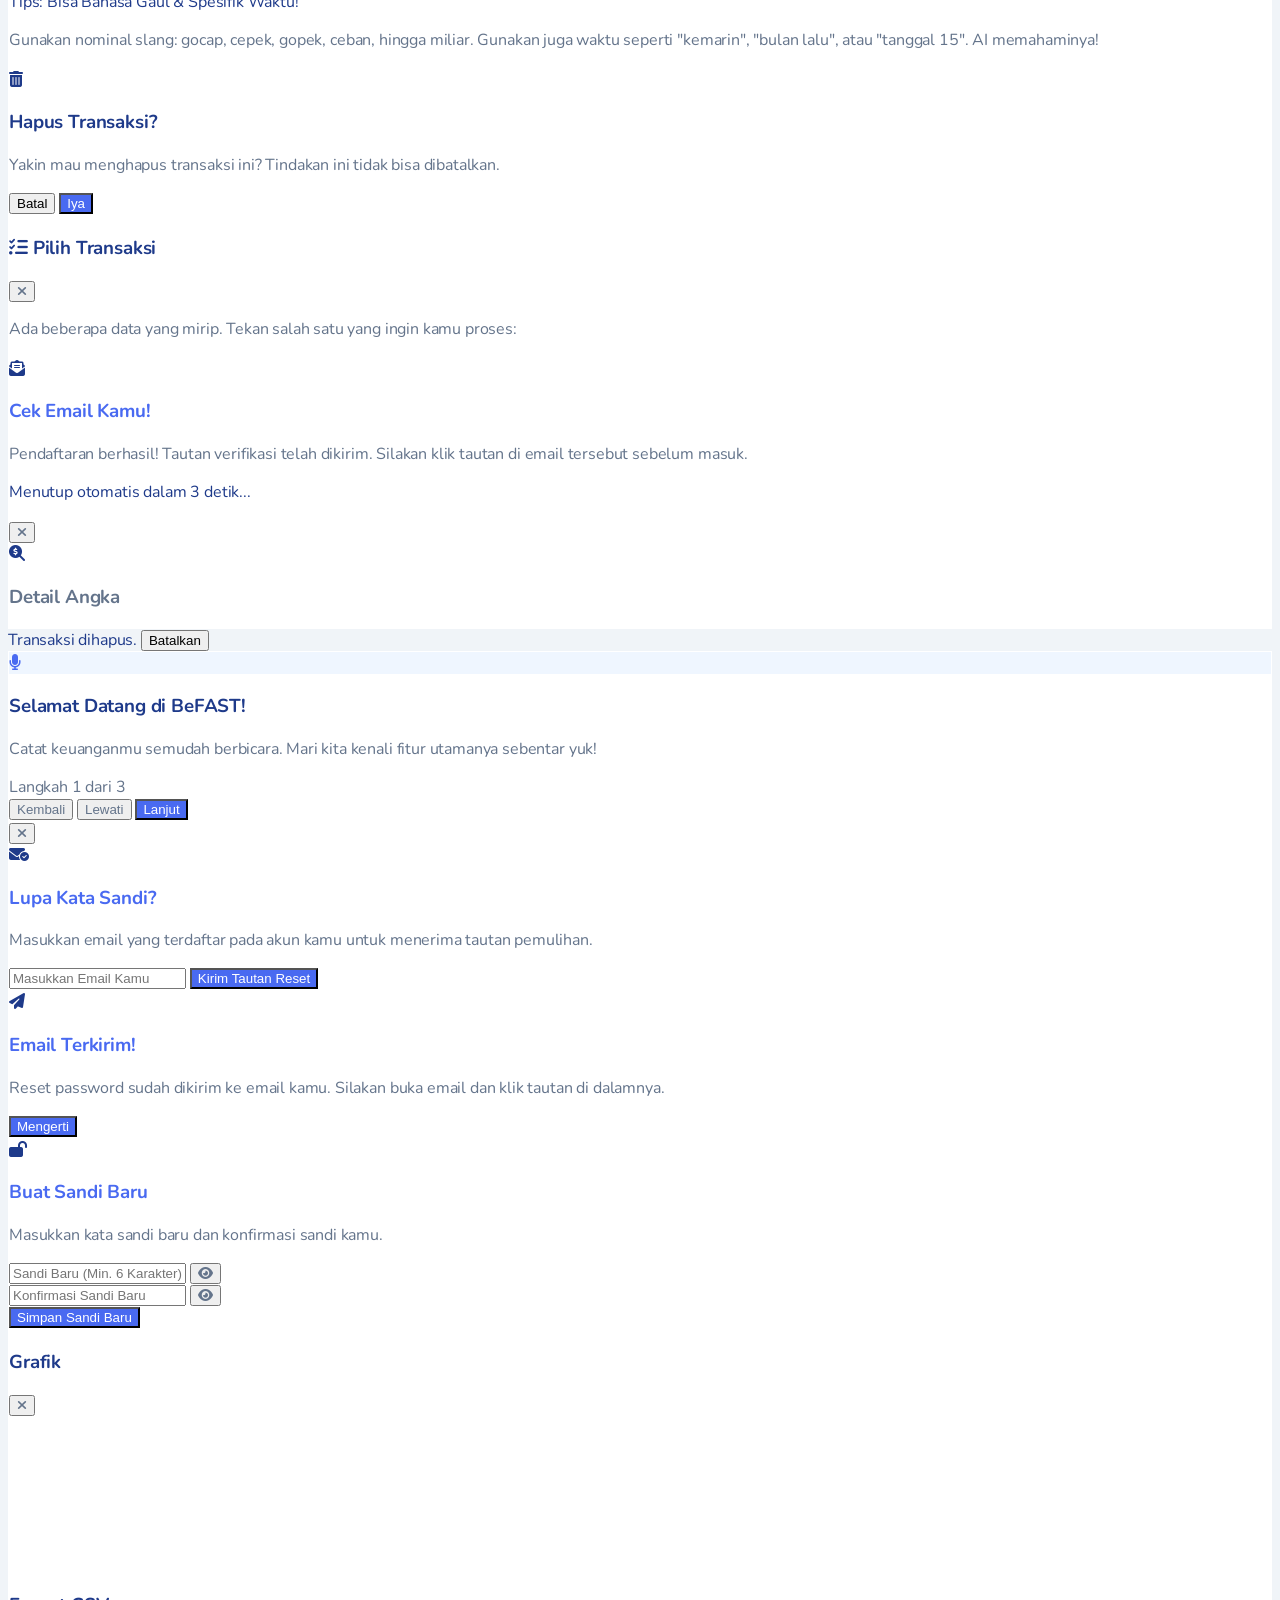
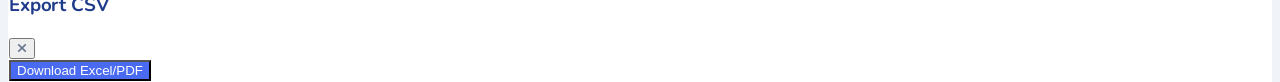
==== commit 61b27a96: "feat: add transaction deletion confirmation modal and feedback system" ====
--- a/index.html
+++ b/index.html
@@ -30,7 +30,7 @@
       
       <!-- SHAPE BACKGROUND KHUSUS MOBILE -->
       <div class="absolute -inset-x-3 -inset-y-2 md:hidden theme-card rounded-3xl shadow-md -z-10 pointer-events-auto"></div>
-      
+       
       <div class="flex items-center gap-1.5 md:gap-3 pointer-events-auto pl-2 md:pl-0">
         <h1 class="text-xl md:text-2xl font-black theme-text leading-none tracking-tight drop-shadow-sm border-r-2 border-gray-400/20 pr-2 md:pr-3 py-1">BeFAST</h1>
         <p class="text-[9px] md:text-[11px] theme-text-muted font-bold drop-shadow-sm leading-tight">Catat Keuangan<br>Semudah Bicara</p>
@@ -170,7 +170,7 @@
         </div>
 
         <div class="grid grid-cols-2 gap-4 mb-4">
-          <div onclick="showDetailAngka('Sisa Pemasukan', 'cardIncome')" class="theme-card p-4 rounded-2xl relative overflow-hidden cursor-pointer hover:opacity-80 transition active:scale-95" style="border-color: rgba(16,185,129,0.3)">
+          <div onclick="showDetailAngka('Total Pemasukan', 'cardIncome')" class="theme-card p-4 rounded-2xl relative overflow-hidden cursor-pointer hover:opacity-80 transition active:scale-95" style="border-color: rgba(16,185,129,0.3)">
             <div class="w-6 h-6 bg-green-100 text-green-600 rounded-full flex items-center justify-center text-[10px] mb-3 pointer-events-none"><i class="fa-solid fa-arrow-up"></i></div>
             <p class="text-[10px] theme-text-muted font-bold pointer-events-none">Pemasukan</p>
             <p id="cardIncome" class="text-base font-black text-green-600 mt-2 truncate pointer-events-none">Rp 0</p>
@@ -270,6 +270,7 @@
           <label class="block text-xs font-bold theme-text-muted mb-1">Nominal (Rp)</label>
           <input type="text" inputmode="numeric" id="manualAmount" placeholder="25.000" oninput="formatCurrencyInput(this)" class="w-full p-2.5 rounded-xl border border-gray-400/20 bg-transparent text-xs font-bold theme-text outline-none" required>
         </div>
+        <p id="manualFormFeedback" class="hidden p-3 rounded-xl text-xs font-bold" role="alert"></p>
         <button type="submit" class="w-full py-3 mt-2 theme-bg-primary rounded-xl transition shadow hover:opacity-80">Simpan Transaksi</button>
       </form>
     </div>
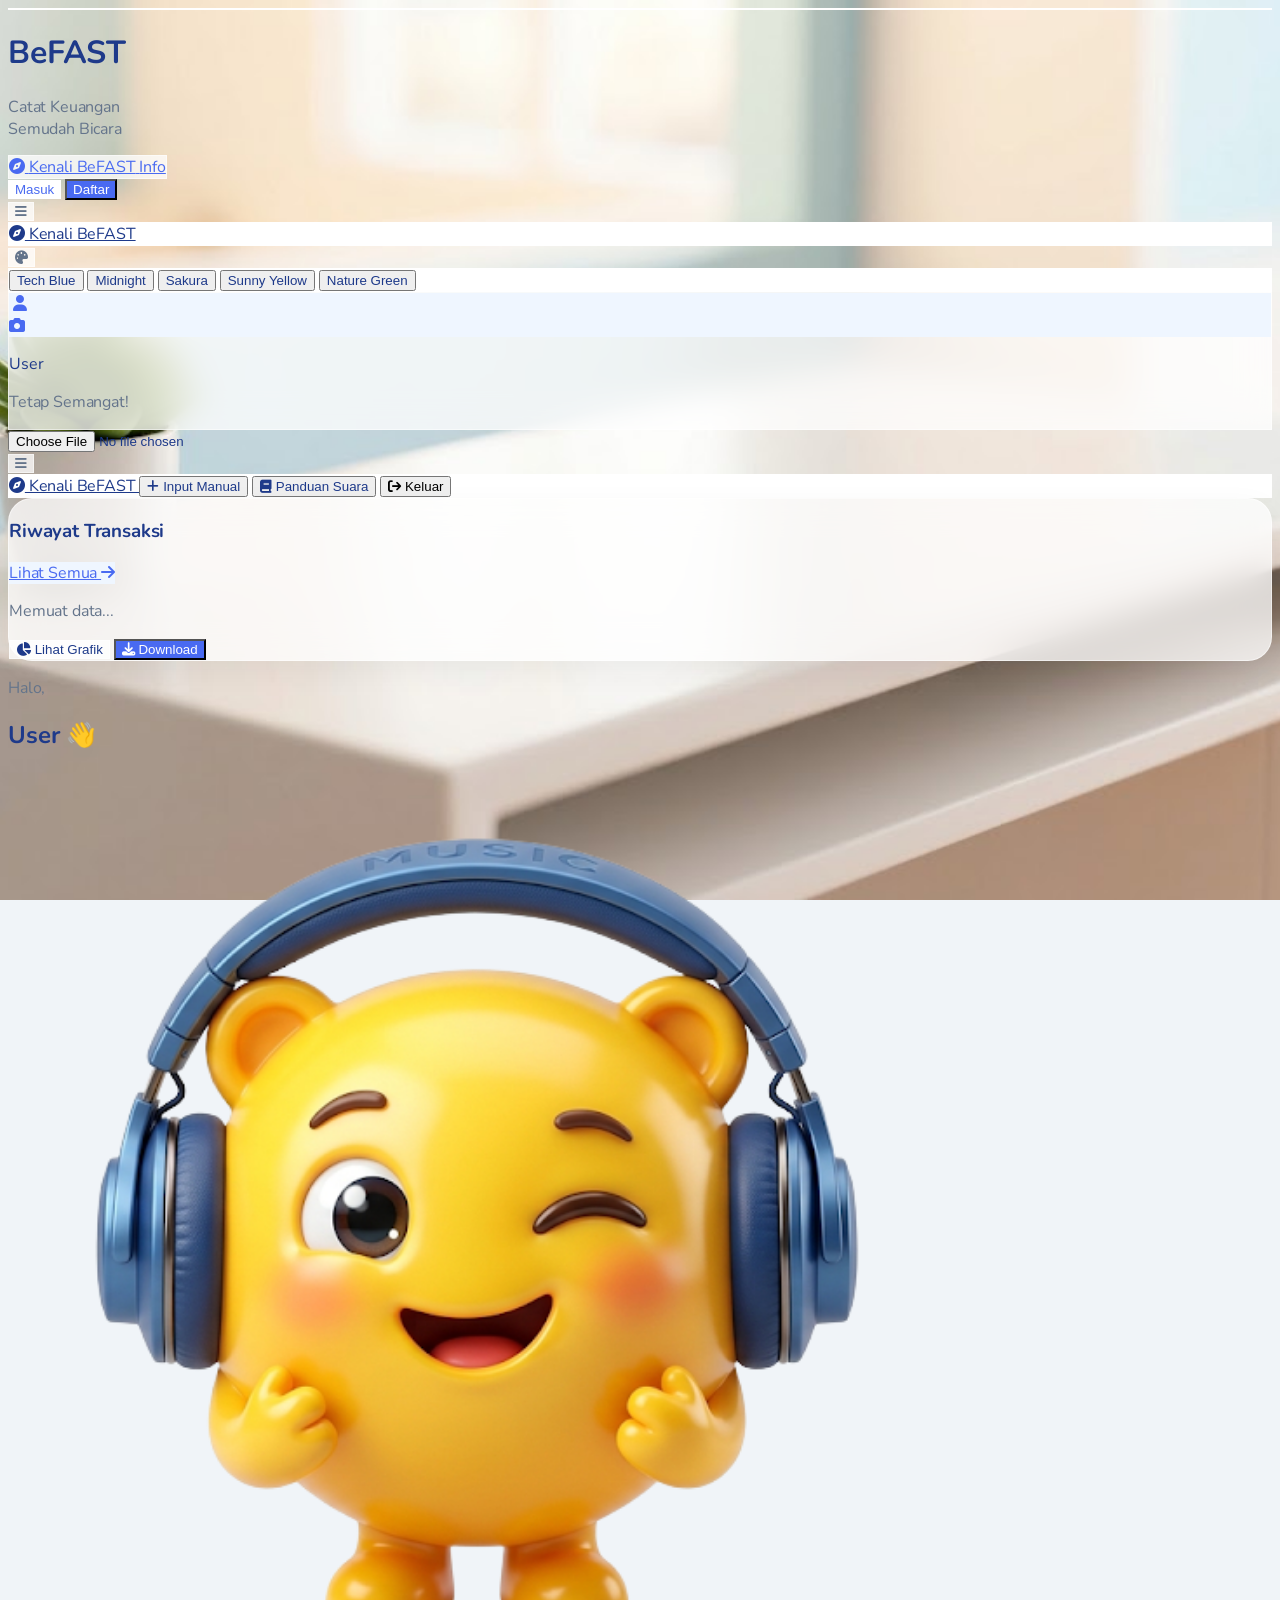
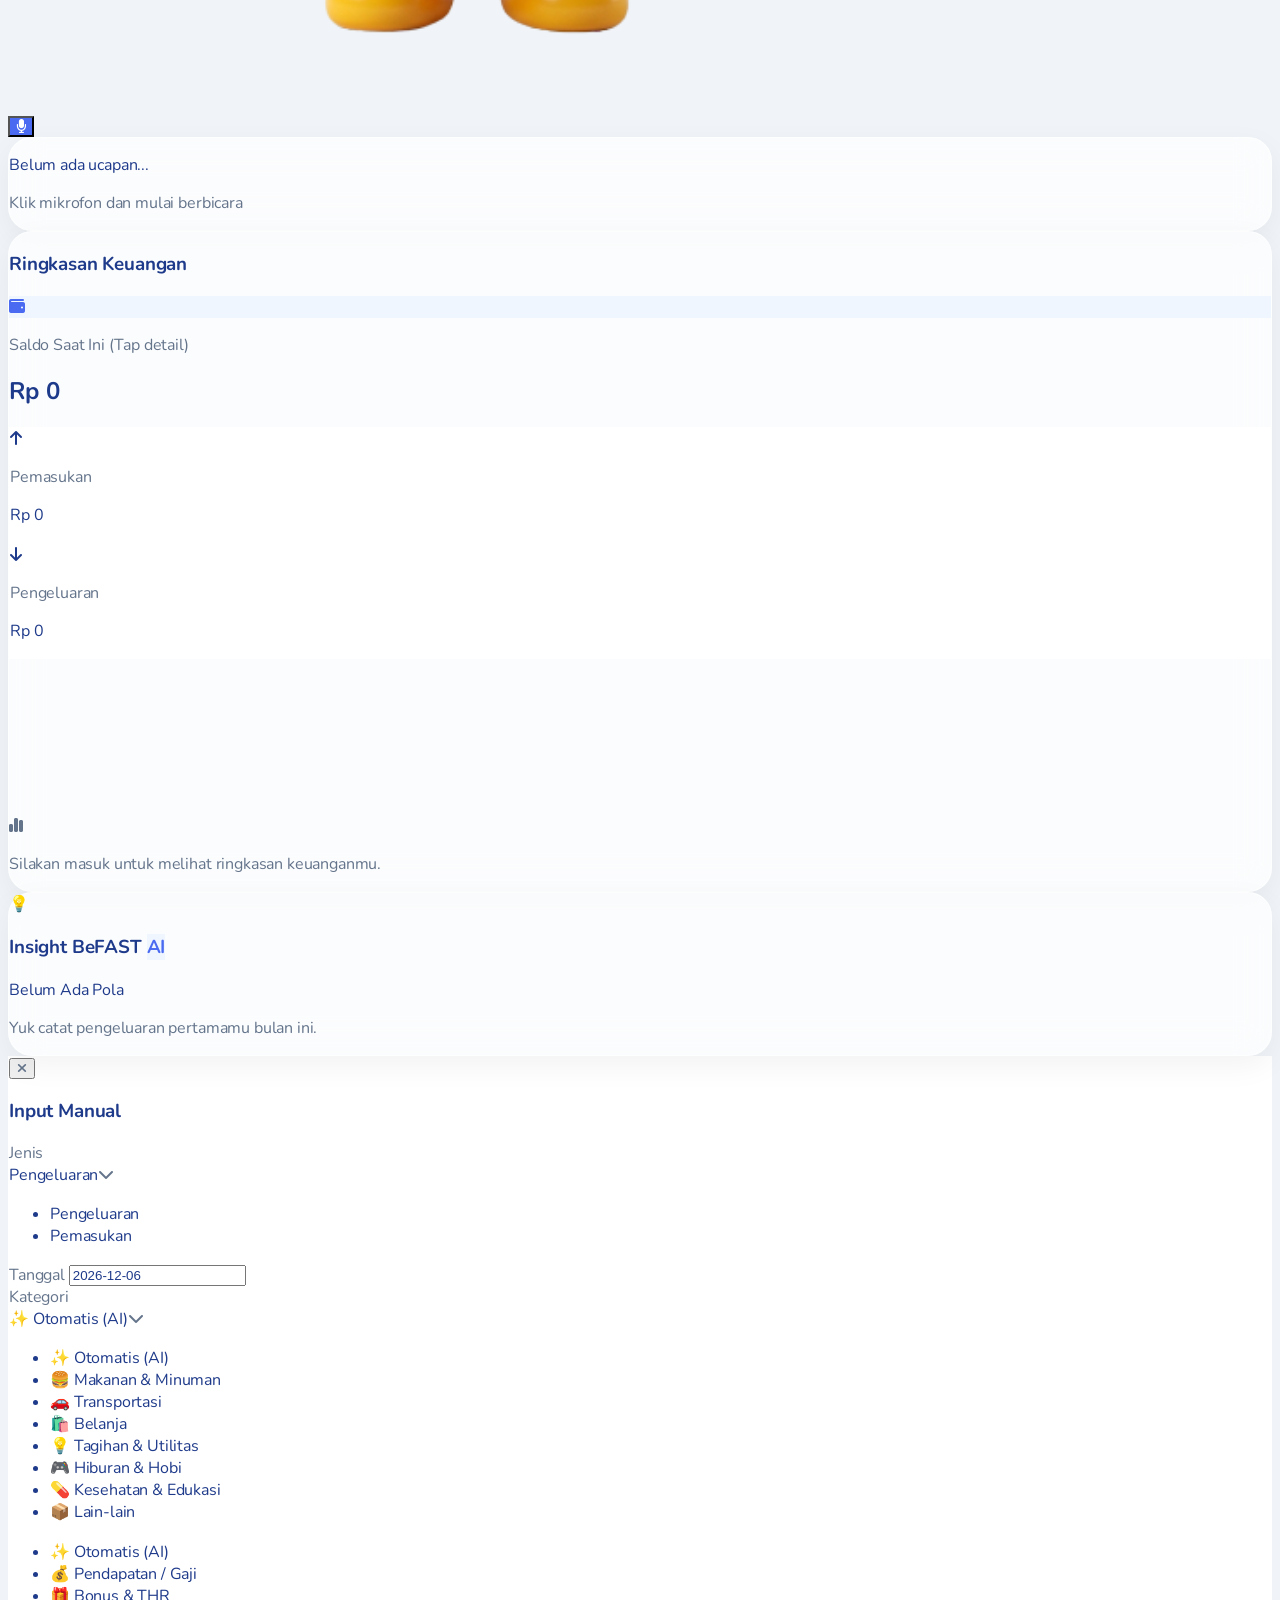
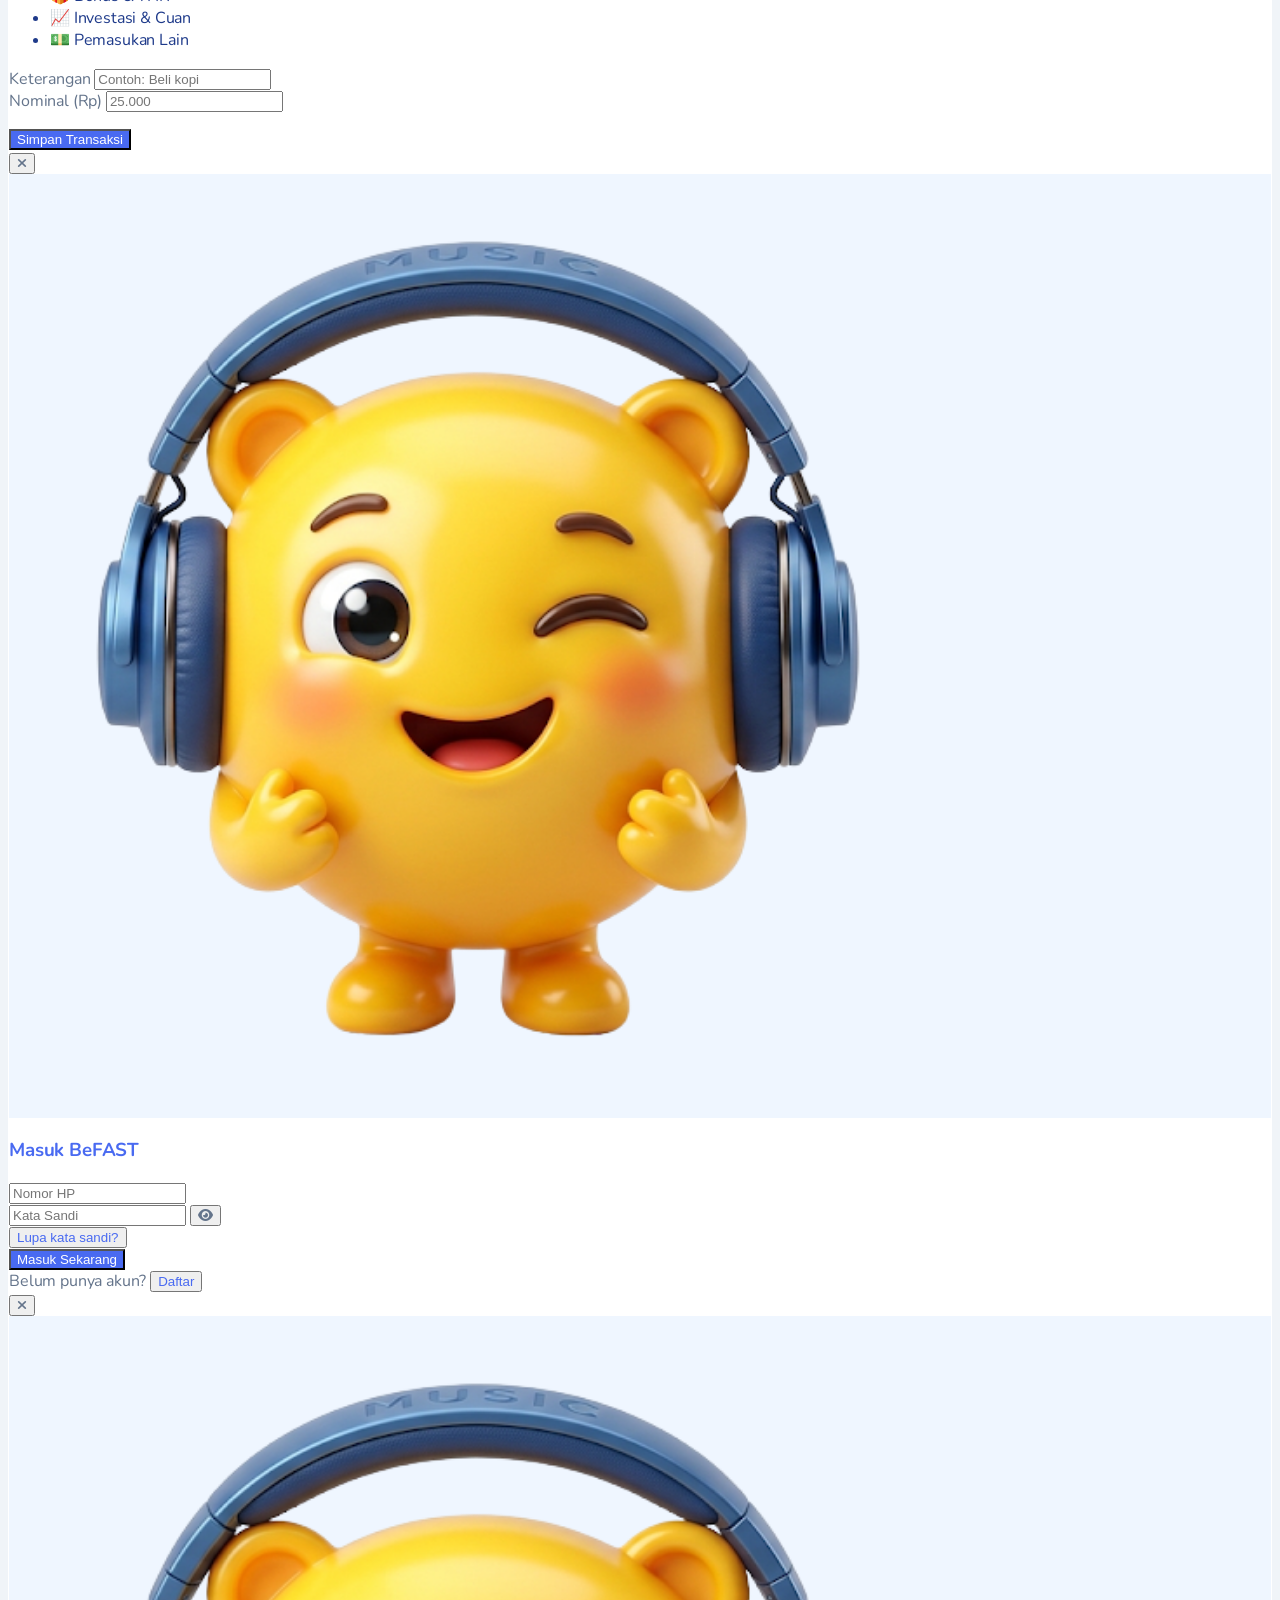
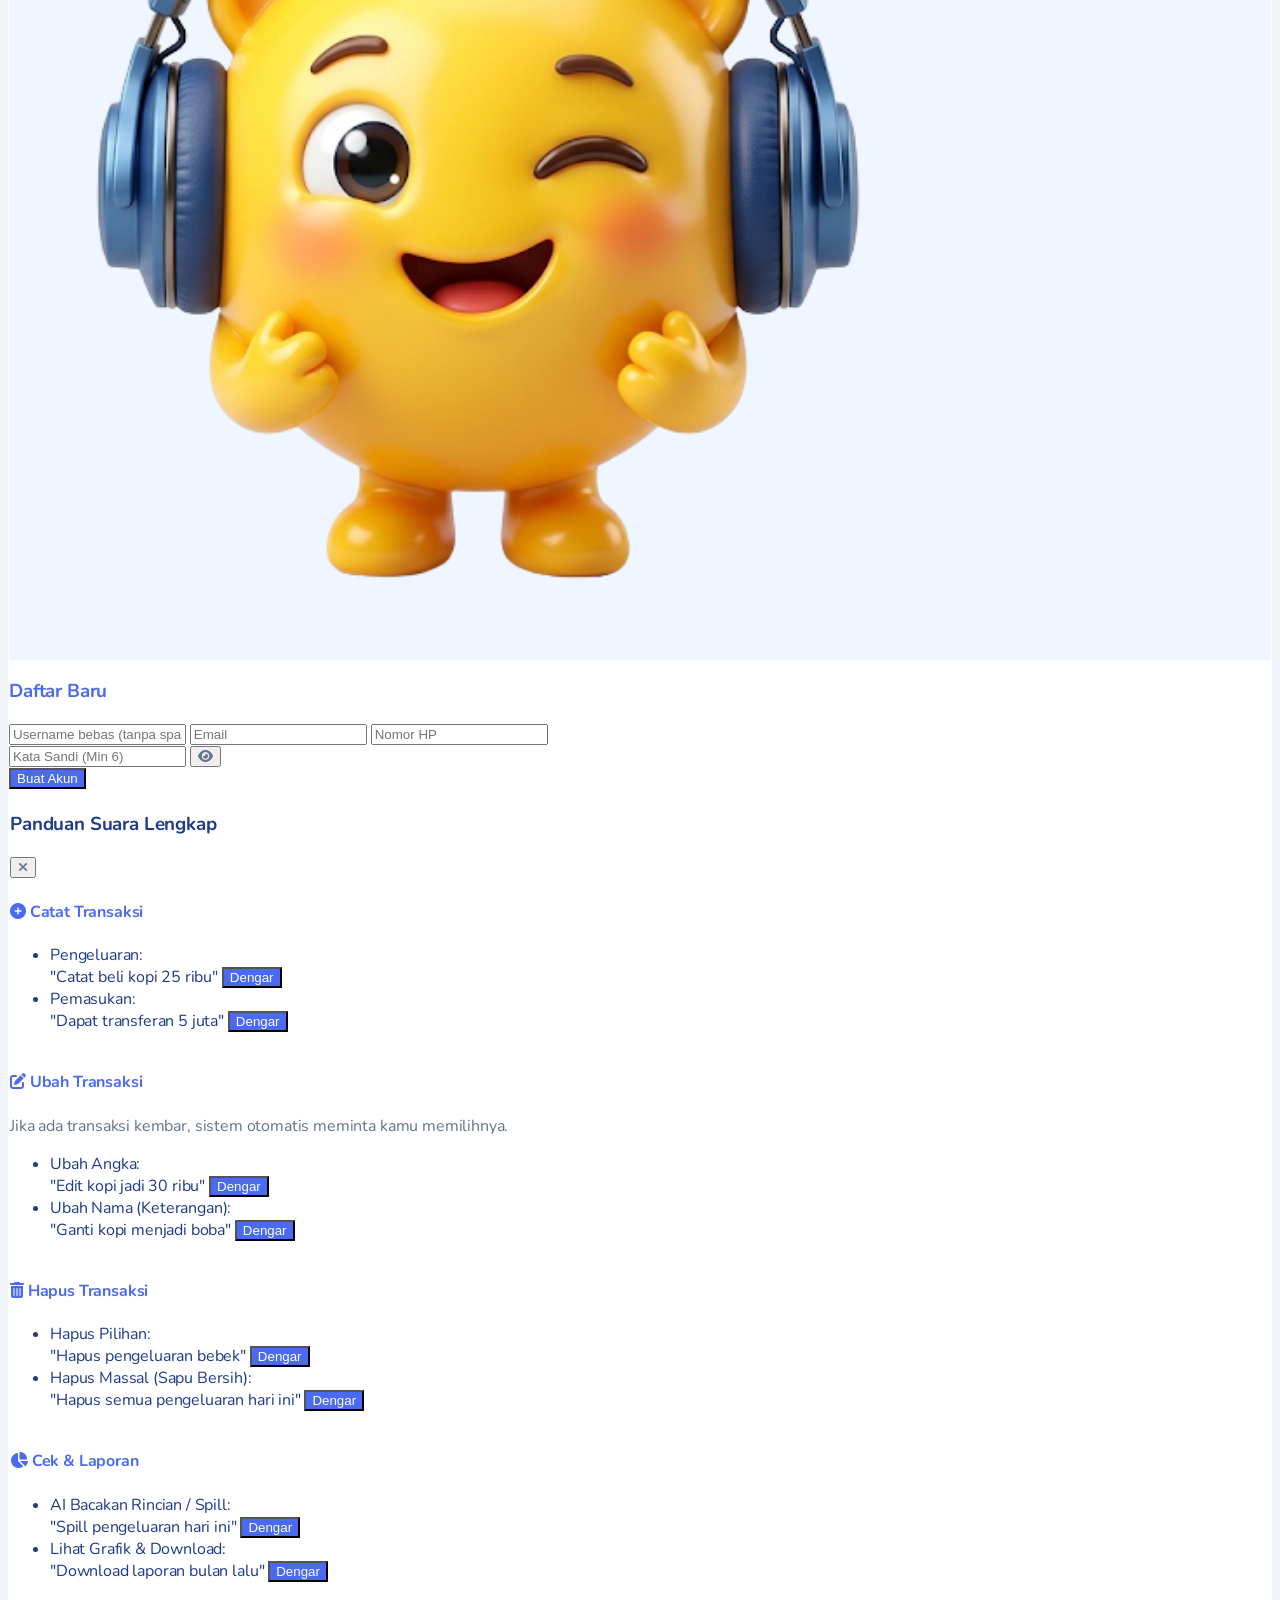
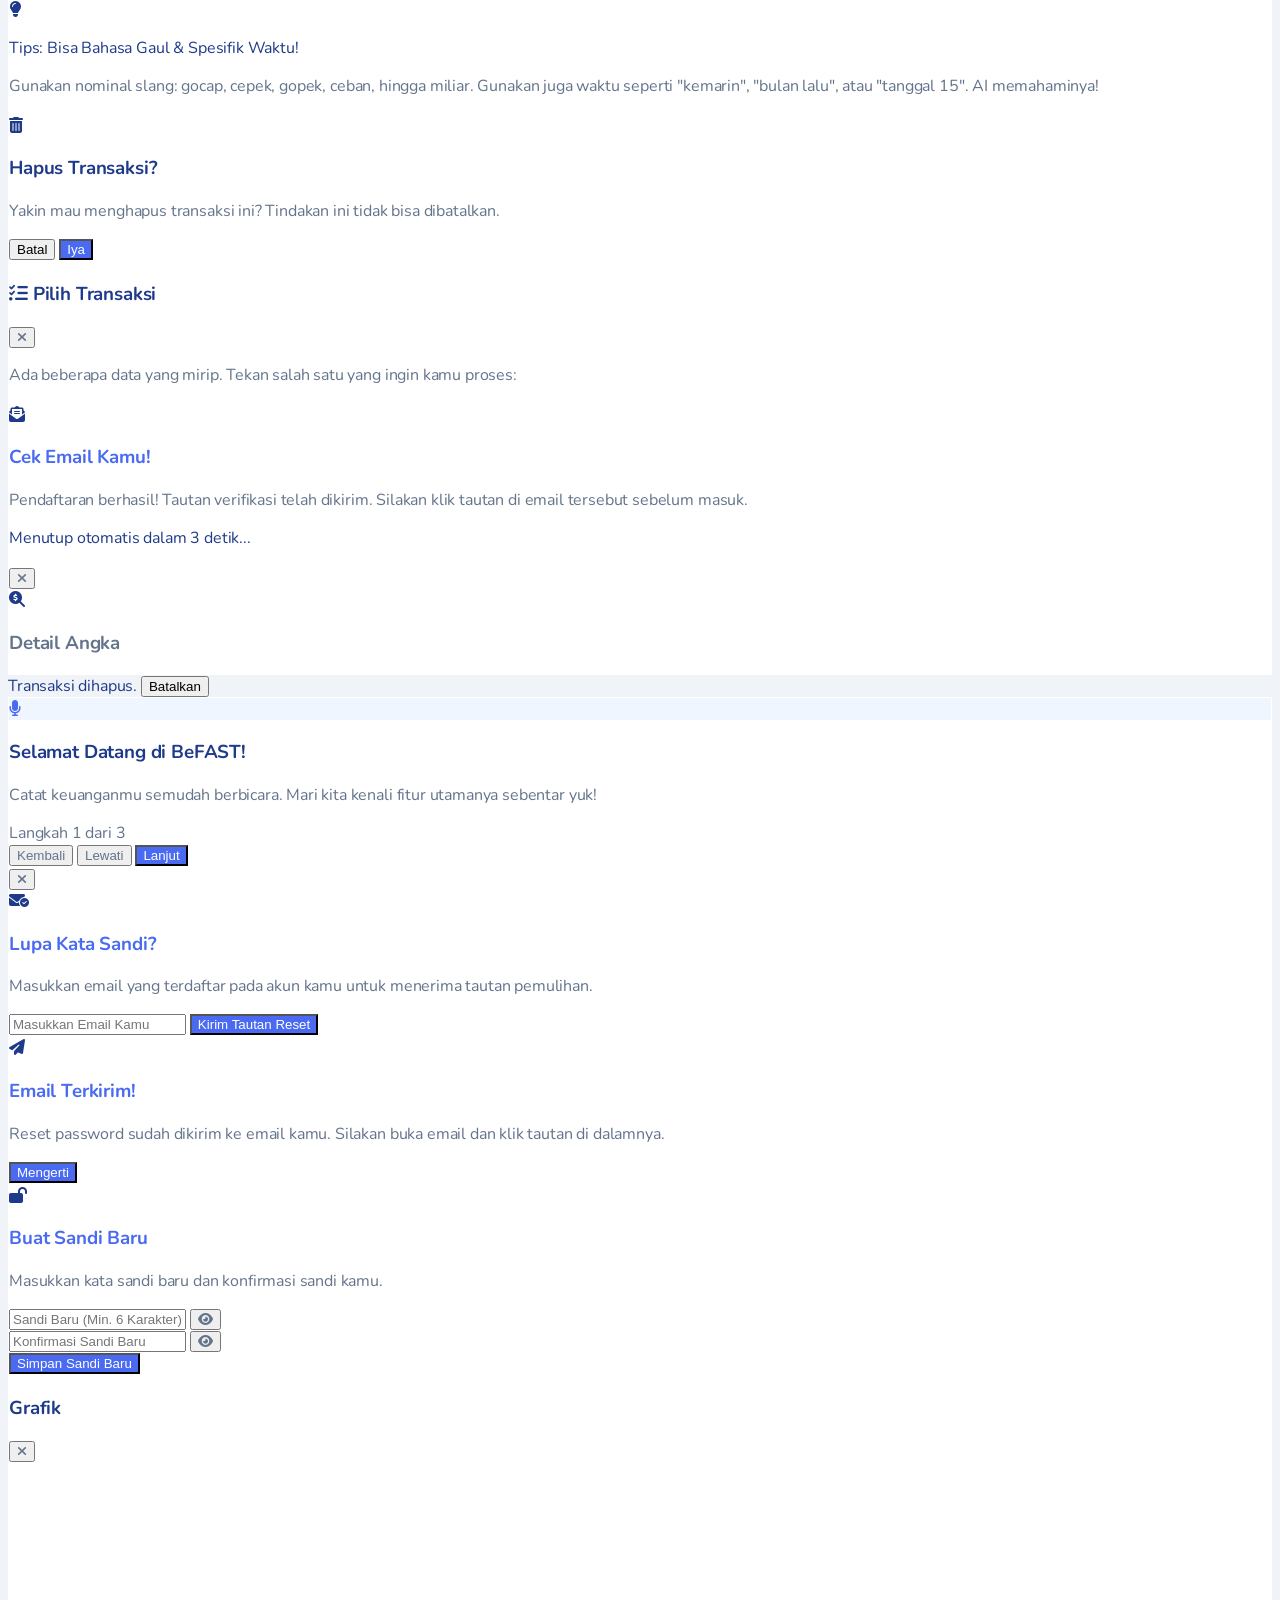
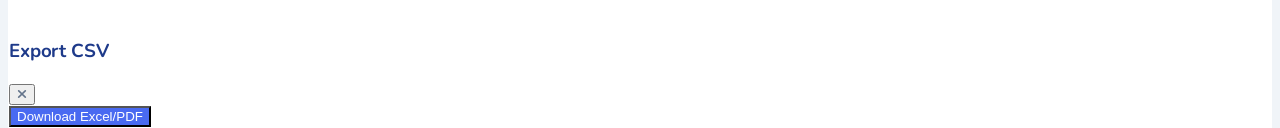
==== commit 3d1291d8: "feat: add public menu toggle functionality and update UI interactions" ====
--- a/index.html
+++ b/index.html
@@ -33,22 +33,31 @@
        
       <div class="flex items-center gap-1.5 md:gap-3 pointer-events-auto pl-2 md:pl-0">
         <h1 class="text-xl md:text-2xl font-black theme-text leading-none tracking-tight drop-shadow-sm border-r-2 border-gray-400/20 pr-2 md:pr-3 py-1">BeFAST</h1>
-        <p class="text-[9px] md:text-[11px] theme-text-muted font-bold drop-shadow-sm leading-tight">Catat Keuangan<br>Semudah Bicara</p>
-      </div>
-
-<div class="flex items-center gap-3 pointer-events-auto relative">
+        <p class="hidden sm:block text-[9px] md:text-[11px] theme-text-muted font-bold drop-shadow-sm leading-tight">Catat Keuangan<br>Semudah Bicara</p>
+      </div>
+
+      <div class="flex items-center gap-2 md:gap-3 pointer-events-auto relative">
         
-        <!-- TOMBOL PILL DIPINDAH KE SINI AGAR SELALU MUNCUL SEBELUM / SESUDAH LOGIN -->
-        <a href="landing.html" class="flex items-center gap-1.5 md:gap-2 px-3 py-1.5 md:px-3.5 md:py-2 rounded-full theme-glass border border-blue-500/30 text-xs font-black theme-primary hover:scale-105 active:scale-95 transition shadow-sm" title="Pelajari Lebih Lanjut Tentang BeFAST">
+        <a href="landing.html" class="hidden md:flex items-center gap-1.5 md:gap-2 px-3 py-1.5 md:px-3.5 md:py-2 rounded-full theme-glass border border-blue-500/30 text-xs font-black theme-primary hover:scale-105 active:scale-95 transition shadow-sm" title="Pelajari Lebih Lanjut Tentang BeFAST">
           <i class="fa-solid fa-compass text-xs md:text-sm"></i>
           <span class="text-[11px] md:text-xs">Kenali BeFAST</span>
           <span class="bg-blue-500 text-white text-[8px] md:text-[9px] px-1.5 py-0.5 rounded-md font-bold uppercase tracking-wider">Info</span>
         </a>
 
         <!-- Kondisi Saat Belum Login -->
-        <div id="authLoggedOut" class="flex gap-2">
+        <div id="authLoggedOut" class="flex items-center gap-1.5 sm:gap-2">
           <button onclick="openLoginModal()" class="px-4 py-2 theme-card theme-primary rounded-full text-xs font-bold shadow-sm transition">Masuk</button>
           <button onclick="openSignupModal()" class="px-4 py-2 theme-bg-primary rounded-full text-xs font-bold shadow-sm transition hover:opacity-80">Daftar</button>
+          <div class="relative md:hidden">
+            <button id="publicMenuButton" type="button" onclick="togglePublicMenu(event)" aria-label="Buka menu informasi" aria-expanded="false" class="w-9 h-9 rounded-full theme-glass shadow-sm flex items-center justify-center theme-text-muted hover:opacity-80 transition">
+              <i class="fa-solid fa-bars text-sm"></i>
+            </button>
+            <div id="publicMenuDropdown" class="absolute right-0 mt-3 w-48 theme-card rounded-2xl shadow-xl hidden flex-col overflow-hidden z-50">
+              <a href="landing.html" class="flex items-center gap-3 px-4 py-3 text-sm font-bold theme-text hover:opacity-70 transition">
+                <i class="fa-solid fa-compass w-4 text-center"></i> Kenali BeFAST
+              </a>
+            </div>
+          </div>
         </div>
 
         <!-- Kondisi Saat Sudah Login -->
@@ -89,6 +98,9 @@
               <i class="fa-solid fa-bars text-sm"></i>
             </button>
             <div id="userDropdownMenu" class="absolute right-0 mt-3 w-48 theme-card rounded-2xl shadow-xl hidden flex-col overflow-hidden z-50">
+              <a href="landing.html" class="flex items-center gap-3 px-4 py-3 text-sm font-bold theme-text hover:opacity-70 transition text-left">
+                <i class="fa-solid fa-compass w-4 text-center"></i> Kenali BeFAST
+              </a>
               <button onclick="toggleManualForm(); toggleUserMenu(event)" class="flex items-center gap-3 px-4 py-3 text-sm font-bold theme-text hover:opacity-70 transition text-left">
                 <i class="fa-solid fa-plus w-4 text-center"></i> Input Manual
               </button>
